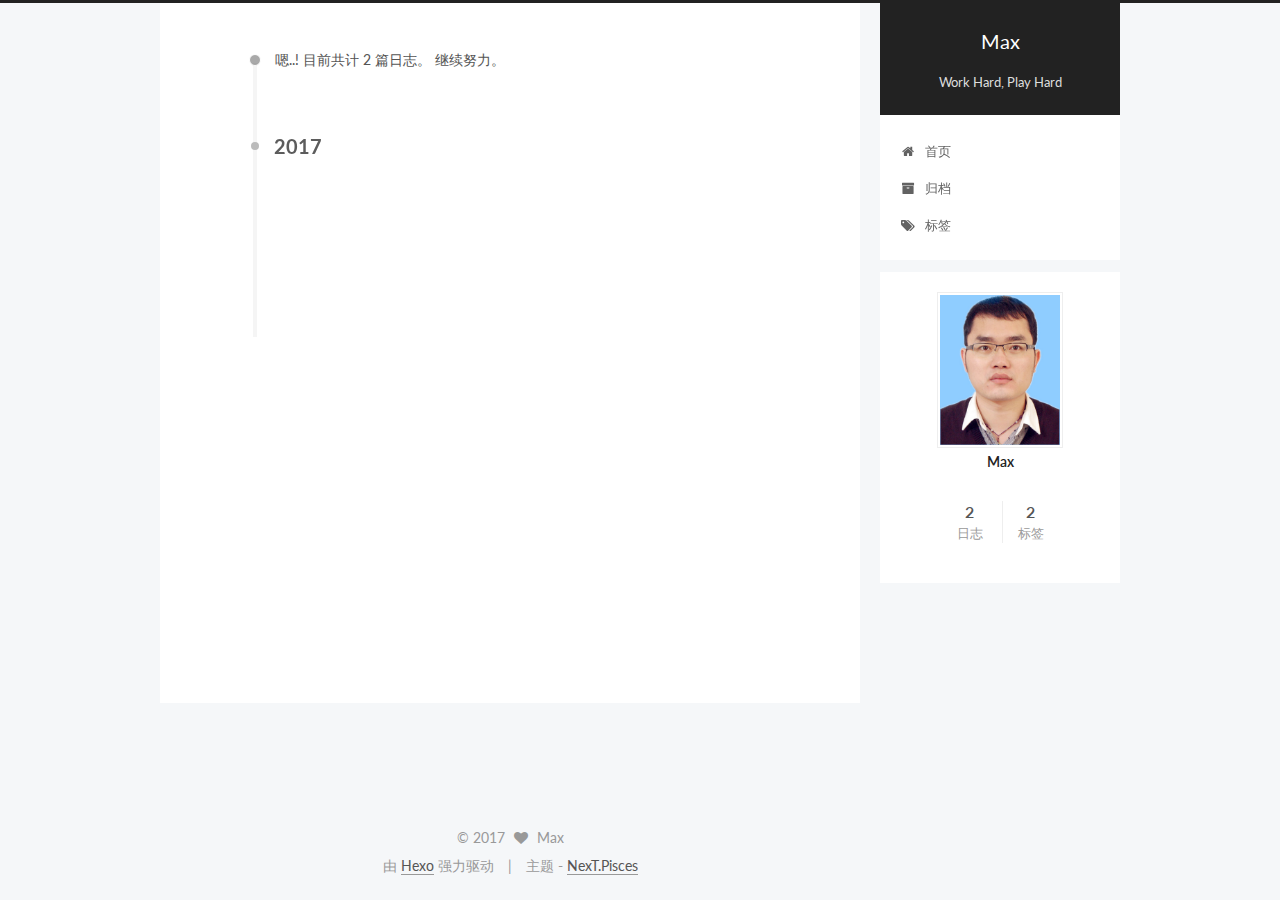
==== archives/index.html @ 5dc0e4da "“update”" ====
<!doctype html>



  


<html class="theme-next pisces use-motion" lang="zh-Hans">
<head>
  <meta charset="UTF-8"/>
<meta http-equiv="X-UA-Compatible" content="IE=edge" />
<meta name="viewport" content="width=device-width, initial-scale=1, maximum-scale=1"/>



<meta http-equiv="Cache-Control" content="no-transform" />
<meta http-equiv="Cache-Control" content="no-siteapp" />















  
  
  <link href="/lib/fancybox/source/jquery.fancybox.css?v=2.1.5" rel="stylesheet" type="text/css" />




  
  
  
  

  
    
    
  

  

  

  

  

  
    
    
    <link href="//fonts.googleapis.com/css?family=Lato:300,300italic,400,400italic,700,700italic&subset=latin,latin-ext" rel="stylesheet" type="text/css">
  






<link href="/lib/font-awesome/css/font-awesome.min.css?v=4.6.2" rel="stylesheet" type="text/css" />

<link href="/css/main.css?v=5.1.0" rel="stylesheet" type="text/css" />


  <meta name="keywords" content="Hexo, NexT" />








  <link rel="shortcut icon" type="image/x-icon" href="/favicon.ico?v=5.1.0" />






<meta property="og:type" content="website">
<meta property="og:title" content="Max">
<meta property="og:url" content="http://canawait.github.io/archives/index.html">
<meta property="og:site_name" content="Max">
<meta name="twitter:card" content="summary">
<meta name="twitter:title" content="Max">



<script type="text/javascript" id="hexo.configurations">
  var NexT = window.NexT || {};
  var CONFIG = {
    root: '/',
    scheme: 'Pisces',
    sidebar: {"position":"right","display":"post","offset":12,"offset_float":0,"b2t":false,"scrollpercent":false},
    fancybox: true,
    motion: true,
    duoshuo: {
      userId: '0',
      author: '博主'
    },
    algolia: {
      applicationID: '',
      apiKey: '',
      indexName: '',
      hits: {"per_page":10},
      labels: {"input_placeholder":"Search for Posts","hits_empty":"We didn't find any results for the search: ${query}","hits_stats":"${hits} results found in ${time} ms"}
    }
  };
</script>



  <link rel="canonical" href="http://canawait.github.io/archives/"/>





  <title> 归档 | Max </title>
</head>

<body itemscope itemtype="http://schema.org/WebPage" lang="zh-Hans">

  














  
  
    
  

  <div class="container one-collumn sidebar-position-right  page-archive  ">
    <div class="headband"></div>

    <header id="header" class="header" itemscope itemtype="http://schema.org/WPHeader">
      <div class="header-inner"><div class="site-brand-wrapper">
  <div class="site-meta ">
    

    <div class="custom-logo-site-title">
      <a href="/"  class="brand" rel="start">
        <span class="logo-line-before"><i></i></span>
        <span class="site-title">Max</span>
        <span class="logo-line-after"><i></i></span>
      </a>
    </div>
      
        <p class="site-subtitle">Work Hard, Play Hard</p>
      
  </div>

  <div class="site-nav-toggle">
    <button>
      <span class="btn-bar"></span>
      <span class="btn-bar"></span>
      <span class="btn-bar"></span>
    </button>
  </div>
</div>

<nav class="site-nav">
  

  
    <ul id="menu" class="menu">
      
        
        <li class="menu-item menu-item-home">
          <a href="/" rel="section">
            
              <i class="menu-item-icon fa fa-fw fa-home"></i> <br />
            
            首页
          </a>
        </li>
      
        
        <li class="menu-item menu-item-archives">
          <a href="/archives" rel="section">
            
              <i class="menu-item-icon fa fa-fw fa-archive"></i> <br />
            
            归档
          </a>
        </li>
      
        
        <li class="menu-item menu-item-tags">
          <a href="/tags" rel="section">
            
              <i class="menu-item-icon fa fa-fw fa-tags"></i> <br />
            
            标签
          </a>
        </li>
      

      
    </ul>
  

  
</nav>



 </div>
    </header>

    <main id="main" class="main">
      <div class="main-inner">
        <div class="content-wrap">
          <div id="content" class="content">
            

  <section id="posts" class="posts-collapse">
    <span class="archive-move-on"></span>

    <span class="archive-page-counter">
      
      
      
        
      
      嗯..! 目前共计 2 篇日志。 继续努力。
    </span>

    

      
      
      

      
        
        <div class="collection-title">
          <h2 class="archive-year motion-element" id="archive-year-2017">2017</h2>
        </div>
      
      

      

  <article class="post post-type-normal" itemscope itemtype="http://schema.org/Article">
    <header class="post-header">

      <h1 class="post-title">
        
            <a class="post-title-link" href="/2017/01/23/hello-world/" itemprop="url">
              
                <span itemprop="name">Hello World</span>
              
            </a>
        
      </h1>

      <div class="post-meta">
        <time class="post-time" itemprop="dateCreated"
              datetime="2017-01-23T04:28:54-08:00"
              content="2017-01-23" >
          01-23
        </time>
      </div>

    </header>
  </article>



    

      
      
      

      
      

      

  <article class="post post-type-normal" itemscope itemtype="http://schema.org/Article">
    <header class="post-header">

      <h1 class="post-title">
        
            <a class="post-title-link" href="/2017/01/23/network-base/" itemprop="url">
              
                <span itemprop="name">TCP编程基础</span>
              
            </a>
        
      </h1>

      <div class="post-meta">
        <time class="post-time" itemprop="dateCreated"
              datetime="2017-01-23T02:35:26-08:00"
              content="2017-01-23" >
          01-23
        </time>
      </div>

    </header>
  </article>



    

  </section>

  


          
          </div>
          


          

        </div>
        
          
  
  <div class="sidebar-toggle">
    <div class="sidebar-toggle-line-wrap">
      <span class="sidebar-toggle-line sidebar-toggle-line-first"></span>
      <span class="sidebar-toggle-line sidebar-toggle-line-middle"></span>
      <span class="sidebar-toggle-line sidebar-toggle-line-last"></span>
    </div>
  </div>

  <aside id="sidebar" class="sidebar">
    <div class="sidebar-inner">

      

      

      <section class="site-overview sidebar-panel sidebar-panel-active">
        <div class="site-author motion-element" itemprop="author" itemscope itemtype="http://schema.org/Person">
          <img class="site-author-image" itemprop="image"
               src="/uploads/me.jpg"
               alt="Max" />
          <p class="site-author-name" itemprop="name">Max</p>
           
              <p class="site-description motion-element" itemprop="description"></p>
          
        </div>
        <nav class="site-state motion-element">

          
            <div class="site-state-item site-state-posts">
              <a href="/archives">
                <span class="site-state-item-count">2</span>
                <span class="site-state-item-name">日志</span>
              </a>
            </div>
          

          

          
            
            
            <div class="site-state-item site-state-tags">
              
                <span class="site-state-item-count">2</span>
                <span class="site-state-item-name">标签</span>
              
            </div>
          

        </nav>

        

        <div class="links-of-author motion-element">
          
        </div>

        
        

        
        

        


      </section>

      

      

    </div>
  </aside>


        
      </div>
    </main>

    <footer id="footer" class="footer">
      <div class="footer-inner">
        <div class="copyright" >
  
  &copy; 
  <span itemprop="copyrightYear">2017</span>
  <span class="with-love">
    <i class="fa fa-heart"></i>
  </span>
  <span class="author" itemprop="copyrightHolder">Max</span>
</div>


<div class="powered-by">
  由 <a class="theme-link" href="https://hexo.io">Hexo</a> 强力驱动
</div>

<div class="theme-info">
  主题 -
  <a class="theme-link" href="https://github.com/iissnan/hexo-theme-next">
    NexT.Pisces
  </a>
</div>


        

        
      </div>
    </footer>

    
      <div class="back-to-top">
        <i class="fa fa-arrow-up"></i>
        
      </div>
    
    
  </div>

  

<script type="text/javascript">
  if (Object.prototype.toString.call(window.Promise) !== '[object Function]') {
    window.Promise = null;
  }
</script>









  




  
  <script type="text/javascript" src="/lib/jquery/index.js?v=2.1.3"></script>

  
  <script type="text/javascript" src="/lib/fastclick/lib/fastclick.min.js?v=1.0.6"></script>

  
  <script type="text/javascript" src="/lib/jquery_lazyload/jquery.lazyload.js?v=1.9.7"></script>

  
  <script type="text/javascript" src="/lib/velocity/velocity.min.js?v=1.2.1"></script>

  
  <script type="text/javascript" src="/lib/velocity/velocity.ui.min.js?v=1.2.1"></script>

  
  <script type="text/javascript" src="/lib/fancybox/source/jquery.fancybox.pack.js?v=2.1.5"></script>


  


  <script type="text/javascript" src="/js/src/utils.js?v=5.1.0"></script>

  <script type="text/javascript" src="/js/src/motion.js?v=5.1.0"></script>



  
  


  <script type="text/javascript" src="/js/src/affix.js?v=5.1.0"></script>

  <script type="text/javascript" src="/js/src/schemes/pisces.js?v=5.1.0"></script>



  
  
    <script type="text/javascript" id="motion.page.archive">
      $('.archive-year').velocity('transition.slideLeftIn');
    </script>
  


  


  <script type="text/javascript" src="/js/src/bootstrap.js?v=5.1.0"></script>



  



  




	





  





  





  



  
  

  

  

  

  


  

</body>
</html>
---- css/main.css ----
/* normalize.css v3.0.2 | MIT License | git.io/normalize */
html {
  font-family: sans-serif; /* 1 */
  -ms-text-size-adjust: 100%; /* 2 */
  -webkit-text-size-adjust: 100%; /* 2 */
}
body {
  margin: 0;
}
article,
aside,
details,
figcaption,
figure,
footer,
header,
hgroup,
main,
menu,
nav,
section,
summary {
  display: block;
}
audio,
canvas,
progress,
video {
  display: inline-block; /* 1 */
  vertical-align: baseline; /* 2 */
}
audio:not([controls]) {
  display: none;
  height: 0;
}
[hidden],
template {
  display: none;
}
a {
  background-color: transparent;
}
a:active,
a:hover {
  outline: 0;
}
abbr[title] {
  border-bottom: 1px dotted;
}
b,
strong {
  font-weight: bold;
}
dfn {
  font-style: italic;
}
h1 {
  font-size: 2em;
  margin: 0.67em 0;
}
mark {
  background: #ff0;
  color: #000;
}
small {
  font-size: 80%;
}
sub,
sup {
  font-size: 75%;
  line-height: 0;
  position: relative;
  vertical-align: baseline;
}
sup {
  top: -0.5em;
}
sub {
  bottom: -0.25em;
}
img {
  border: 0;
}
svg:not(:root) {
  overflow: hidden;
}
figure {
  margin: 1em 40px;
}
hr {
  -moz-box-sizing: content-box;
  box-sizing: content-box;
  height: 0;
}
pre {
  overflow: auto;
}
code,
kbd,
pre,
samp {
  font-family: monospace, monospace;
  font-size: 1em;
}
button,
input,
optgroup,
select,
textarea {
  color: inherit; /* 1 */
  font: inherit; /* 2 */
  margin: 0; /* 3 */
}
button {
  overflow: visible;
}
button,
select {
  text-transform: none;
}
button,
html input[type="button"],
input[type="reset"],
input[type="submit"] {
  -webkit-appearance: button; /* 2 */
  cursor: pointer; /* 3 */
}
button[disabled],
html input[disabled] {
  cursor: default;
}
button::-moz-focus-inner,
input::-moz-focus-inner {
  border: 0;
  padding: 0;
}
input {
  line-height: normal;
}
input[type="checkbox"],
input[type="radio"] {
  box-sizing: border-box; /* 1 */
  padding: 0; /* 2 */
}
input[type="number"]::-webkit-inner-spin-button,
input[type="number"]::-webkit-outer-spin-button {
  height: auto;
}
input[type="search"] {
  -webkit-appearance: textfield; /* 1 */
  -moz-box-sizing: content-box;
  -webkit-box-sizing: content-box; /* 2 */
  box-sizing: content-box;
}
input[type="search"]::-webkit-search-cancel-button,
input[type="search"]::-webkit-search-decoration {
  -webkit-appearance: none;
}
fieldset {
  border: 1px solid #c0c0c0;
  margin: 0 2px;
  padding: 0.35em 0.625em 0.75em;
}
legend {
  border: 0; /* 1 */
  padding: 0; /* 2 */
}
textarea {
  overflow: auto;
}
optgroup {
  font-weight: bold;
}
table {
  border-collapse: collapse;
  border-spacing: 0;
}
td,
th {
  padding: 0;
}
::selection {
  background: #262a30;
  color: #fff;
}
body {
  position: relative;
  font-family: 'Lato', "PingFang SC", "Microsoft YaHei", sans-serif;
  font-size: 14px;
  line-height: 2;
  color: #555;
  background: #f5f7f9;
}
@media (max-width: 767px) {
  body {
    padding-right: 0 !important;
  }
}
@media (min-width: 768px) and (max-width: 991px) {
  body {
    padding-right: 0 !important;
  }
}
@media (min-width: 1600px) {
  body {
    font-size: 16px;
  }
}
h1,
h2,
h3,
h4,
h5,
h6 {
  margin: 0;
  padding: 0;
  font-weight: bold;
  line-height: 1.5;
  font-family: 'Lato', "PingFang SC", "Microsoft YaHei", sans-serif;
}
h2,
h3,
h4,
h5,
h6 {
  margin: 20px 0 15px;
}
h1 {
  font-size: 22px;
}
@media (max-width: 767px) {
  h1 {
    font-size: 18px;
  }
}
h2 {
  font-size: 20px;
}
@media (max-width: 767px) {
  h2 {
    font-size: 16px;
  }
}
h3 {
  font-size: 18px;
}
@media (max-width: 767px) {
  h3 {
    font-size: 14px;
  }
}
h4 {
  font-size: 16px;
}
@media (max-width: 767px) {
  h4 {
    font-size: 12px;
  }
}
h5 {
  font-size: 14px;
}
@media (max-width: 767px) {
  h5 {
    font-size: 10px;
  }
}
h6 {
  font-size: 12px;
}
@media (max-width: 767px) {
  h6 {
    font-size: 8px;
  }
}
p {
  margin: 0 0 25px 0;
}
a {
  color: #555;
  text-decoration: none;
  border-bottom: 1px solid #999;
  word-wrap: break-word;
}
a:hover {
  color: #222;
  border-bottom-color: #222;
}
blockquote {
  margin: 0;
  padding: 0;
}
img {
  display: block;
  margin: auto;
  max-width: 100%;
  height: auto;
}
hr {
  margin: 40px 0;
  height: 3px;
  border: none;
  background-color: #ddd;
  background-image: repeating-linear-gradient(-45deg, #fff, #fff 4px, transparent 4px, transparent 8px);
}
blockquote {
  padding: 0 15px;
  color: #666;
  border-left: 4px solid #ddd;
}
blockquote cite::before {
  content: "-";
  padding: 0 5px;
}
dt {
  font-weight: 700;
}
dd {
  margin: 0;
  padding: 0;
}
.text-left {
  text-align: left;
}
.text-center {
  text-align: center;
}
.text-right {
  text-align: right;
}
.text-justify {
  text-align: justify;
}
.text-nowrap {
  white-space: nowrap;
}
.text-lowercase {
  text-transform: lowercase;
}
.text-uppercase {
  text-transform: uppercase;
}
.text-capitalize {
  text-transform: capitalize;
}
.center-block {
  display: block;
  margin-left: auto;
  margin-right: auto;
}
.clearfix:before,
.clearfix:after {
  content: " ";
  display: table;
}
.clearfix:after {
  clear: both;
}
.pullquote {
  width: 45%;
}
.pullquote.left {
  float: left;
  margin-left: 5px;
  margin-right: 10px;
}
.pullquote.right {
  float: right;
  margin-left: 10px;
  margin-right: 5px;
}
.affix.affix.affix {
  position: fixed;
}
.translation {
  margin-top: -20px;
  font-size: 14px;
  color: #999;
}
.scrollbar-measure {
  width: 100px;
  height: 100px;
  overflow: scroll;
  position: absolute;
  top: -9999px;
}
.use-motion .motion-element {
  opacity: 0;
}
table {
  margin: 20px 0;
  width: 100%;
  border-collapse: collapse;
  border-spacing: 0;
  border: 1px solid #ddd;
  font-size: 14px;
  table-layout: fixed;
  word-wrap: break-all;
}
table>tbody>tr:nth-of-type(odd) {
  background-color: #f9f9f9;
}
table>tbody>tr:hover {
  background-color: #f5f5f5;
}
caption,
th,
td {
  padding: 8px;
  text-align: left;
  vertical-align: middle;
  font-weight: normal;
}
th,
td {
  border-bottom: 3px solid #ddd;
  border-right: 1px solid #eee;
}
th {
  padding-bottom: 10px;
  font-weight: 700;
}
td {
  border-bottom-width: 1px;
}
html,
body {
  height: 100%;
}
.container {
  position: relative;
  min-height: 100%;
}
.header-inner {
  margin: 0 auto;
  padding: 100px 0 70px;
  width: 700px;
}
@media (min-width: 1600px) {
  .container .header-inner {
    width: 900px;
  }
}
.main {
  padding-bottom: 150px;
}
.main-inner {
  margin: 0 auto;
  width: 700px;
}
@media (min-width: 1600px) {
  .container .main-inner {
    width: 900px;
  }
}
.footer {
  position: absolute;
  left: 0;
  bottom: 0;
  width: 100%;
  min-height: 50px;
}
.footer-inner {
  box-sizing: border-box;
  margin: 20px auto;
  width: 700px;
}
@media (min-width: 1600px) {
  .container .footer-inner {
    width: 900px;
  }
}
pre,
.highlight {
  overflow: auto;
  margin: 20px 0;
  padding: 0;
  font-size: 13px;
  color: #4d4d4c;
  background: #f7f7f7;
  line-height: 1.6;
}
pre,
code {
  font-family: consolas, Menlo, "PingFang SC", "Microsoft YaHei", monospace;
}
code {
  padding: 2px 4px;
  word-wrap: break-word;
  color: #555;
  background: #eee;
  border-radius: 3px;
  font-size: 13px;
}
pre code {
  padding: 0;
  color: #4d4d4c;
  background: none;
  text-shadow: none;
}
.highlight {
  border-radius: 1px;
}
.highlight pre {
  border: none;
  margin: 0;
  padding: 10px 0;
}
.highlight table {
  margin: 0;
  width: auto;
  border: none;
}
.highlight td {
  border: none;
  padding: 0;
}
.highlight figcaption {
  font-size: 1em;
  color: #4d4d4c;
  line-height: 1em;
  margin-bottom: 1em;
}
.highlight figcaption:before,
.highlight figcaption:after {
  content: " ";
  display: table;
}
.highlight figcaption:after {
  clear: both;
}
.highlight figcaption a {
  float: right;
  color: #4d4d4c;
}
.highlight figcaption a:hover {
  border-bottom-color: #4d4d4c;
}
.highlight .gutter pre {
  padding-left: 10px;
  padding-right: 10px;
  color: #869194;
  text-align: right;
  background-color: #eff2f3;
}
.highlight .code pre {
  padding-left: 10px;
  padding-right: 10px;
  background-color: #f7f7f7;
}
.highlight .line {
  height: 20px;
}
.gutter {
  -webkit-user-select: none;
  -moz-user-select: none;
  -ms-user-select: none;
  user-select: none;
}
.gist table {
  width: auto;
}
.gist table td {
  border: none;
}
pre .deletion {
  background: #fdd;
}
pre .addition {
  background: #dfd;
}
pre .meta {
  color: #8959a8;
}
pre .comment {
  color: #8e908c;
}
pre .variable,
pre .attribute,
pre .tag,
pre .regexp,
pre .ruby .constant,
pre .xml .tag .title,
pre .xml .pi,
pre .xml .doctype,
pre .html .doctype,
pre .css .id,
pre .css .class,
pre .css .pseudo {
  color: #c82829;
}
pre .number,
pre .preprocessor,
pre .built_in,
pre .literal,
pre .params,
pre .constant,
pre .command {
  color: #f5871f;
}
pre .ruby .class .title,
pre .css .rules .attribute,
pre .string,
pre .value,
pre .inheritance,
pre .header,
pre .ruby .symbol,
pre .xml .cdata,
pre .special,
pre .number,
pre .formula {
  color: #718c00;
}
pre .title,
pre .css .hexcolor {
  color: #3e999f;
}
pre .function,
pre .python .decorator,
pre .python .title,
pre .ruby .function .title,
pre .ruby .title .keyword,
pre .perl .sub,
pre .javascript .title,
pre .coffeescript .title {
  color: #4271ae;
}
pre .keyword,
pre .javascript .function {
  color: #8959a8;
}
.full-image.full-image.full-image {
  border: none;
  max-width: 100%;
  width: auto;
  margin: 20px auto;
}
@media (min-width: 992px) {
  .full-image.full-image.full-image {
    max-width: none;
    width: 118%;
    margin: 0 -9%;
  }
}
.blockquote-center,
.page-home .post-type-quote blockquote,
.page-post-detail .post-type-quote blockquote {
  position: relative;
  margin: 40px 0;
  padding: 0;
  border-left: none;
  text-align: center;
}
.blockquote-center::before,
.page-home .post-type-quote blockquote::before,
.page-post-detail .post-type-quote blockquote::before,
.blockquote-center::after,
.page-home .post-type-quote blockquote::after,
.page-post-detail .post-type-quote blockquote::after {
  position: absolute;
  content: ' ';
  display: block;
  width: 100%;
  height: 24px;
  opacity: 0.2;
  background-repeat: no-repeat;
  background-position: 0 -6px;
  background-size: 22px 22px;
}
.blockquote-center::before,
.page-home .post-type-quote blockquote::before,
.page-post-detail .post-type-quote blockquote::before {
  top: -20px;
  background-image: url("../images/quote-l.svg");
  border-top: 1px solid #ccc;
}
.blockquote-center::after,
.page-home .post-type-quote blockquote::after,
.page-post-detail .post-type-quote blockquote::after {
  bottom: -20px;
  background-image: url("../images/quote-r.svg");
  border-bottom: 1px solid #ccc;
  background-position: 100% 8px;
}
.blockquote-center p,
.page-home .post-type-quote blockquote p,
.page-post-detail .post-type-quote blockquote p,
.blockquote-center div,
.page-home .post-type-quote blockquote div,
.page-post-detail .post-type-quote blockquote div {
  text-align: center;
}
.post .post-body .group-picture img {
  box-sizing: border-box;
  padding: 0 3px;
  border: none;
}
.post .group-picture-row {
  overflow: hidden;
  margin-top: 6px;
}
.post .group-picture-row:first-child {
  margin-top: 0;
}
.post .group-picture-column {
  float: left;
}
.page-post-detail .post-body .group-picture-column {
  float: none;
  margin-top: 10px;
  width: auto !important;
}
.page-post-detail .post-body .group-picture-column img {
  margin: 0 auto;
}
.page-archive .group-picture-container {
  overflow: hidden;
}
.page-archive .group-picture-row {
  float: left;
}
.page-archive .group-picture-row:first-child {
  margin-top: 6px;
}
.page-archive .group-picture-column {
  max-width: 150px;
  max-height: 150px;
}
.note {
  padding: 20px;
  margin: 20px 0;
  border: 1px solid #eee;
  border-left-width: 5px;
  border-radius: 3px;
}
.note h2,
.note h3,
.note h4,
.note h5,
.note h6 {
  margin-top: 0;
  margin-bottom: 5px;
}
.note p:last-child {
  margin-bottom: 0;
}
.note code {
  border-radius: 3px;
}
.note+.note {
  margin-top: -5px;
}
.default {
  border-left-color: #777;
}
.default h2,
.default h3,
.default h4,
.default h5,
.default h6 {
  color: #777;
}
.primary {
  border-left-color: #428bca;
}
.primary h2,
.primary h3,
.primary h4,
.primary h5,
.primary h6 {
  color: #428bca;
}
.success {
  border-left-color: #5cb85c;
}
.success h2,
.success h3,
.success h4,
.success h5,
.success h6 {
  color: #5cb85c;
}
.danger {
  border-left-color: #d9534f;
}
.danger h2,
.danger h3,
.danger h4,
.danger h5,
.danger h6 {
  color: #d9534f;
}
.warning {
  border-left-color: #f0ad4e;
}
.warning h2,
.warning h3,
.warning h4,
.warning h5,
.warning h6 {
  color: #f0ad4e;
}
.info {
  border-left-color: #5bc0de;
}
.info h2,
.info h3,
.info h4,
.info h5,
.info h6 {
  color: #5bc0de;
}
.btn {
  display: inline-block;
  padding: 0 20px;
  font-size: 14px;
  color: #fff;
  background: #222;
  border: 2px solid #555;
  text-decoration: none;
  border-radius: 0;
  transition-property: background-color;
  transition-duration: 0.2s;
  transition-timing-function: ease-in-out;
  transition-delay: 0s;
}
.btn:hover,
.post-button .btn:hover {
  border-color: #222;
  color: #fff;
  background: #222;
}
.btn-bar {
  display: block;
  width: 22px;
  height: 2px;
  background: #555;
  border-radius: 1px;
}
.btn-bar+.btn-bar {
  margin-top: 4px;
}
.pagination {
  margin: 120px 0 40px;
  text-align: center;
  border-top: 1px solid #eee;
}
.page-number-basic,
.pagination .prev,
.pagination .next,
.pagination .page-number,
.pagination .space {
  display: inline-block;
  position: relative;
  top: -1px;
  margin: 0 10px;
  padding: 0 10px;
  line-height: 30px;
}
@media (max-width: 767px) {
  .page-number-basic,
  .pagination .prev,
  .pagination .next,
  .pagination .page-number,
  .pagination .space {
    margin: 0 5px;
  }
}
.pagination .prev,
.pagination .next,
.pagination .page-number {
  border-bottom: 0;
  border-top: 1px solid #eee;
  transition-property: border-color;
  transition-duration: 0.2s;
  transition-timing-function: ease-in-out;
  transition-delay: 0s;
}
.pagination .prev:hover,
.pagination .next:hover,
.pagination .page-number:hover {
  border-top-color: #222;
}
.pagination .space {
  padding: 0;
  margin: 0;
}
.pagination .prev {
  margin-left: 0;
}
.pagination .next {
  margin-right: 0;
}
.pagination .page-number.current {
  color: #fff;
  background: #ccc;
  border-top-color: #ccc;
}
@media (max-width: 767px) {
  .pagination {
    border-top: none;
  }
  .pagination .prev,
  .pagination .next,
  .pagination .page-number {
    margin-bottom: 10px;
    border-top: 0;
    border-bottom: 1px solid #eee;
  }
  .pagination .prev:hover,
  .pagination .next:hover,
  .pagination .page-number:hover {
    border-bottom-color: #222;
  }
}
.comments {
  margin: 60px 20px 0;
}
.tag-cloud {
  text-align: center;
}
.tag-cloud a {
  display: inline-block;
  margin: 10px;
}
.back-to-top {
  box-sizing: border-box;
  position: fixed;
  bottom: -100px;
  right: 30px;
  z-index: 1050;
  padding: 0 6px;
  width: 24px;
  background: #222;
  font-size: 12px;
  opacity: 0.6;
  color: #fff;
  cursor: pointer;
  text-align: center;
  -webkit-transform: translateZ(0);
  transition-property: bottom;
  transition-duration: 0.2s;
  transition-timing-function: ease-in-out;
  transition-delay: 0s;
}
@media (max-width: 767px) {
  .back-to-top {
    display: none;
  }
}
@media (min-width: 768px) and (max-width: 991px) {
  .back-to-top {
    display: none;
  }
}
.back-to-top.back-to-top-on {
  bottom: 30px;
}
.header {
  background: #fff;
}
.header-inner {
  position: relative;
}
.headband {
  height: 3px;
  background: #222;
}
.site-meta {
  margin: 0;
  text-align: center;
}
@media (max-width: 767px) {
  .site-meta {
    text-align: center;
  }
}
.brand {
  position: relative;
  display: inline-block;
  padding: 0 40px;
  color: #fff;
  background: #222;
  border-bottom: none;
}
.brand:hover {
  color: #fff;
}
.logo {
  display: inline-block;
  margin-right: 5px;
  line-height: 36px;
  vertical-align: top;
}
.site-title {
  display: inline-block;
  vertical-align: top;
  line-height: 36px;
  font-size: 20px;
  font-weight: normal;
  font-family: 'Lato', "PingFang SC", "Microsoft YaHei", sans-serif;
}
.site-subtitle {
  margin-top: 10px;
  font-size: 13px;
  color: #ddd;
}
.use-motion .brand {
  opacity: 0;
}
.use-motion .logo,
.use-motion .site-title,
.use-motion .site-subtitle {
  opacity: 0;
  position: relative;
  top: -10px;
}
.site-nav-toggle {
  display: none;
  position: absolute;
  top: 10px;
  left: 10px;
}
@media (max-width: 767px) {
  .site-nav-toggle {
    display: block;
  }
}
.site-nav-toggle button {
  margin-top: 2px;
  padding: 9px 10px;
  background: transparent;
  border: none;
}
@media (max-width: 767px) {
  .site-nav {
    display: none;
    margin: 0 -10px;
    padding: 0 10px;
    clear: both;
    border-top: 1px solid #ddd;
  }
}
@media (min-width: 768px) and (max-width: 991px) {
  .site-nav {
    display: block !important;
  }
}
@media (min-width: 992px) {
  .site-nav {
    display: block !important;
  }
}
.menu {
  margin-top: 20px;
  padding-left: 0;
  text-align: center;
}
.menu .menu-item {
  display: inline-block;
  margin: 0 10px;
  list-style: none;
}
@media screen and (max-width: 767px) {
  .menu .menu-item {
    margin-top: 10px;
  }
}
.menu .menu-item a {
  display: block;
  font-size: 13px;
  line-height: inherit;
  border-bottom: 1px solid transparent;
  transition-property: border-color;
  transition-duration: 0.2s;
  transition-timing-function: ease-in-out;
  transition-delay: 0s;
}
.menu .menu-item a:hover,
.menu-item-active a {
  border-bottom-color: #222;
}
.menu .menu-item .fa {
  margin-right: 5px;
}
.use-motion .menu-item {
  opacity: 0;
}
.post-body {
  font-family: 'Lato', "PingFang SC", "Microsoft YaHei", sans-serif;
}
@media (max-width: 767px) {
  .post-body {
    word-break: break-word;
  }
}
.post-body .fancybox img {
  display: block !important;
  margin: 0 auto;
  cursor: pointer;
  cursor: zoom-in;
  cursor: -webkit-zoom-in;
}
.post-body .image-caption,
.post-body .figure .caption {
  margin: 10px auto 15px;
  text-align: center;
  font-size: 14px;
  color: #999;
  font-weight: bold;
  line-height: 1;
}
.post-sticky-flag {
  display: inline-block;
  font-size: 16px;
  -ms-transform: rotate(30deg);
  -webkit-transform: rotate(30deg);
  -moz-transform: rotate(30deg);
  -ms-transform: rotate(30deg);
  -o-transform: rotate(30deg);
  transform: rotate(30deg);
}
.posts-expand {
  padding-top: 40px;
}
@media (max-width: 767px) {
  .posts-expand {
    margin: 0 20px;
  }
  .post-body pre,
  .post-body .highlight {
    padding: 10px;
  }
  .post-body pre .gutter pre,
  .post-body .highlight .gutter pre {
    padding-right: 10px;
  }
}
@media (min-width: 992px) {
  .posts-expand .post-body {
    text-align: justify;
  }
}
.posts-expand .post-body h2,
.posts-expand .post-body h3,
.posts-expand .post-body h4,
.posts-expand .post-body h5,
.posts-expand .post-body h6 {
  padding-top: 10px;
}
.posts-expand .post-body h2 .header-anchor,
.posts-expand .post-body h3 .header-anchor,
.posts-expand .post-body h4 .header-anchor,
.posts-expand .post-body h5 .header-anchor,
.posts-expand .post-body h6 .header-anchor {
  float: right;
  margin-left: 10px;
  color: #ccc;
  border-bottom-style: none;
  visibility: hidden;
}
.posts-expand .post-body h2 .header-anchor:hover,
.posts-expand .post-body h3 .header-anchor:hover,
.posts-expand .post-body h4 .header-anchor:hover,
.posts-expand .post-body h5 .header-anchor:hover,
.posts-expand .post-body h6 .header-anchor:hover {
  color: inherit;
}
.posts-expand .post-body h2:hover .header-anchor,
.posts-expand .post-body h3:hover .header-anchor,
.posts-expand .post-body h4:hover .header-anchor,
.posts-expand .post-body h5:hover .header-anchor,
.posts-expand .post-body h6:hover .header-anchor {
  visibility: visible;
}
.posts-expand .post-body ul li {
  list-style: circle;
}
.posts-expand .post-body img {
  box-sizing: border-box;
  margin: auto;
  padding: 3px;
  border: 1px solid #ddd;
}
.posts-expand .fancybox img {
  margin: 0 auto;
}
@media (max-width: 767px) {
  .posts-collapse {
    margin: 0 20px;
  }
  .posts-collapse .post-title,
  .posts-collapse .post-meta {
    display: block;
    width: auto;
    text-align: left;
  }
}
.posts-collapse {
  position: relative;
  z-index: 1010;
  margin-left: 55px;
}
.posts-collapse::after {
  content: " ";
  position: absolute;
  top: 20px;
  left: 0;
  margin-left: -2px;
  width: 4px;
  height: 100%;
  background: #f5f5f5;
  z-index: -1;
}
@media (max-width: 767px) {
  .posts-collapse {
    margin: 0 20px;
  }
}
.posts-collapse .collection-title {
  position: relative;
  margin: 60px 0;
}
.posts-collapse .collection-title h2 {
  margin-left: 20px;
}
.posts-collapse .collection-title small {
  color: #bbb;
}
.posts-collapse .collection-title::before {
  content: " ";
  position: absolute;
  left: 0;
  top: 50%;
  margin-left: -4px;
  margin-top: -4px;
  width: 8px;
  height: 8px;
  background: #bbb;
  border-radius: 50%;
}
.posts-collapse .post {
  margin: 30px 0;
}
.posts-collapse .post-header {
  position: relative;
  transition-duration: 0.2s;
  transition-timing-function: ease-in-out;
  transition-delay: 0s;
  transition-property: border;
  border-bottom: 1px dashed #ccc;
}
.posts-collapse .post-header::before {
  content: " ";
  position: absolute;
  left: 0;
  top: 12px;
  width: 6px;
  height: 6px;
  margin-left: -4px;
  background: #bbb;
  border-radius: 50%;
  border: 1px solid #fff;
  transition-duration: 0.2s;
  transition-timing-function: ease-in-out;
  transition-delay: 0s;
  transition-property: background;
}
.posts-collapse .post-header:hover {
  border-bottom-color: #666;
}
.posts-collapse .post-header:hover::before {
  background: #222;
}
.posts-collapse .post-meta {
  position: absolute;
  font-size: 12px;
  left: 20px;
  top: 5px;
}
.posts-collapse .post-comments-count {
  display: none;
}
.posts-collapse .post-title {
  margin-left: 60px;
  font-size: 16px;
  font-weight: normal;
  line-height: inherit;
}
.posts-collapse .post-title::after {
  margin-left: 3px;
  opacity: 0.6;
}
.posts-collapse .post-title a {
  color: #666;
  border-bottom: none;
}
.page-home .post-type-quote .post-header,
.page-post-detail .post-type-quote .post-header,
.page-home .post-type-quote .post-tags,
.page-post-detail .post-type-quote .post-tags {
  display: none;
}
.posts-expand .post-title {
  font-size: 26px;
  text-align: center;
  word-break: break-word;
  font-weight: 400;
}
@media (max-width: 767px) {
  .posts-expand .post-title {
    font-size: 22px;
  }
}
.posts-expand .post-title-link {
  display: inline-block;
  position: relative;
  color: #555;
  border-bottom: none;
  line-height: 1.2;
  vertical-align: top;
}
.posts-expand .post-title-link::before {
  content: "";
  position: absolute;
  width: 100%;
  height: 2px;
  bottom: 0;
  left: 0;
  background-color: #000;
  visibility: hidden;
  -webkit-transform: scaleX(0);
  -moz-transform: scaleX(0);
  -ms-transform: scaleX(0);
  -o-transform: scaleX(0);
  transform: scaleX(0);
  transition-duration: 0.2s;
  transition-timing-function: ease-in-out;
  transition-delay: 0s;
}
.posts-expand .post-title-link:hover::before {
  visibility: visible;
  -webkit-transform: scaleX(1);
  -moz-transform: scaleX(1);
  -ms-transform: scaleX(1);
  -o-transform: scaleX(1);
  transform: scaleX(1);
}
.posts-expand .post-title-link .fa {
  font-size: 16px;
}
.posts-expand .post-meta {
  margin: 3px 0 60px 0;
  color: #999;
  font-family: 'Lato', "PingFang SC", "Microsoft YaHei", sans-serif;
  font-size: 12px;
  text-align: center;
}
.posts-expand .post-meta .post-category-list {
  display: inline-block;
  margin: 0;
  padding: 3px;
}
.posts-expand .post-meta .post-category-list-link {
  color: #999;
}
.posts-expand .post-meta .post-description {
  font-size: 14px;
  margin-top: 2px;
}
.post-meta-divider {
  margin: 0 0.5em;
}
.post-meta-item-icon {
  margin-right: 3px;
}
@media (min-width: 768px) and (max-width: 991px) {
  .post-meta-item-icon {
    display: inline-block;
  }
}
@media (max-width: 767px) {
  .post-meta-item-icon {
    display: inline-block;
  }
}
@media (min-width: 768px) and (max-width: 991px) {
  .post-meta-item-text {
    display: none;
  }
}
@media (max-width: 767px) {
  .post-meta-item-text {
    display: none;
  }
}
@media (max-width: 767px) {
  .posts-expand .post-comments-count {
    display: none;
  }
}
.social-like {
  font-size: 14px;
  height: 20px;
  text-align: center;
  border-top: 1px solid #eee;
  padding-top: 9px;
  margin-top: 45px;
  display: flex;
  justify-content: center;
}
.vk_like {
  width: 85px;
  height: 21px;
  padding-top: 7px;
  align-self: center;
}
.fb_like {
  height: 30px;
  align-self: center;
}
.post-button {
  margin-top: 50px;
}
.post-button .btn {
  color: #555;
  font-size: 14px;
  background: #fff;
  border-radius: 2px;
  line-height: 2;
  margin: 0 4px 8px 4px;
}
.post-button .fa-fw {
  width: 1.285714285714286em;
  text-align: left;
}
.posts-expand .post-tags {
  margin-top: 40px;
  text-align: center;
}
.posts-expand .post-tags a {
  display: inline-block;
  margin-right: 10px;
  font-size: 13px;
}
.post-nav {
  display: table;
  margin-top: 15px;
  width: 100%;
  border-top: 1px solid #eee;
}
.post-nav-divider {
  display: table-cell;
  width: 10%;
}
.post-nav-item {
  display: table-cell;
  padding: 10px 0 0 0;
  width: 45%;
  vertical-align: top;
}
.post-nav-item a {
  position: relative;
  display: block;
  line-height: 25px;
  font-size: 14px;
  color: #555;
  border-bottom: none;
}
.post-nav-item a:hover {
  color: #222;
  border-bottom: none;
}
.post-nav-item a:active {
  top: 2px;
}
.post-nav-item .fa {
  position: absolute;
  top: 8px;
  left: 0;
  font-size: 12px;
}
.post-nav-next a {
  padding-left: 15px;
}
.post-nav-prev {
  text-align: right;
}
.post-nav-prev a {
  padding-right: 15px;
}
.post-nav-prev .fa {
  right: 0;
  left: auto;
}
.posts-expand .post-eof {
  display: block;
  margin: 80px auto 60px;
  width: 8%;
  height: 1px;
  background: #ccc;
  text-align: center;
}
.post:last-child .post-eof.post-eof.post-eof {
  display: none;
}
.post-gallery {
  display: table;
  table-layout: fixed;
  width: 100%;
  border-collapse: separate;
}
.post-gallery-row {
  display: table-row;
}
.post-gallery .post-gallery-img {
  display: table-cell;
  text-align: center;
  vertical-align: middle;
  border: none;
}
.post-gallery .post-gallery-img img {
  max-width: 100%;
  max-height: 100%;
  border: none;
}
.fancybox-close,
.fancybox-close:hover {
  border: none;
}
.sidebar {
  position: fixed;
  right: 0;
  top: 0;
  bottom: 0;
  width: 0;
  z-index: 1040;
  box-shadow: inset 0 2px 6px #000;
  background: #222;
  -webkit-transform: translateZ(0);
}
.sidebar a {
  color: #999;
  border-bottom-color: #555;
}
.sidebar a:hover {
  color: #eee;
}
@media (min-width: 768px) and (max-width: 991px) {
  .sidebar {
    display: none !important;
  }
}
@media (max-width: 767px) {
  .sidebar {
    display: none !important;
  }
}
.sidebar-inner {
  position: relative;
  padding: 20px 10px;
  color: #999;
  text-align: center;
}
.sidebar-toggle {
  position: fixed;
  right: 30px;
  bottom: 45px;
  width: 14px;
  height: 14px;
  padding: 5px;
  background: #222;
  line-height: 0;
  z-index: 1050;
  cursor: pointer;
  -webkit-transform: translateZ(0);
}
@media (min-width: 768px) and (max-width: 991px) {
  .sidebar-toggle {
    display: none;
  }
}
@media (max-width: 767px) {
  .sidebar-toggle {
    display: none;
  }
}
.sidebar-toggle-line {
  position: relative;
  display: inline-block;
  vertical-align: top;
  height: 2px;
  width: 100%;
  background: #fff;
  margin-top: 3px;
}
.sidebar-toggle-line:first-child {
  margin-top: 0;
}
.site-author-image {
  display: block;
  margin: 0 auto;
  padding: 2px;
  max-width: 120px;
  height: auto;
  border: 1px solid #eee;
}
.site-author-name {
  margin: 0;
  text-align: center;
  color: #222;
  font-weight: 600;
}
.site-description {
  margin-top: 0;
  text-align: center;
  font-size: 13px;
  color: #999;
}
.site-state {
  overflow: hidden;
  line-height: 1.4;
  white-space: nowrap;
  text-align: center;
}
.site-state-item {
  display: inline-block;
  padding: 0 15px;
  border-left: 1px solid #eee;
}
.site-state-item:first-child {
  border-left: none;
}
.site-state-item a {
  border-bottom: none;
}
.site-state-item-count {
  display: block;
  text-align: center;
  color: inherit;
  font-weight: 600;
  font-size: 16px;
}
.site-state-item-name {
  font-size: 13px;
  color: #999;
}
.feed-link {
  margin-top: 20px;
}
.feed-link a {
  display: inline-block;
  padding: 0 15px;
  color: #fc6423;
  border: 1px solid #fc6423;
  border-radius: 4px;
}
.feed-link a i {
  color: #fc6423;
  font-size: 14px;
}
.feed-link a:hover {
  color: #fff;
  background: #fc6423;
}
.feed-link a:hover i {
  color: #fff;
}
.links-of-author {
  margin-top: 20px;
}
.links-of-author a {
  display: inline-block;
  vertical-align: middle;
  margin-right: 10px;
  margin-bottom: 10px;
  border-bottom-color: #555;
  font-size: 13px;
}
.links-of-author a:before {
  display: inline-block;
  vertical-align: middle;
  margin-right: 3px;
  content: " ";
  width: 4px;
  height: 4px;
  border-radius: 50%;
  background: #ff2bf0;
}
.links-of-blogroll {
  font-size: 13px;
}
.links-of-blogroll-title {
  margin-top: 20px;
  font-size: 14px;
  font-weight: 600;
}
.links-of-blogroll-list {
  margin: 0;
  padding: 0;
  list-style: none;
}
.links-of-blogroll-item {
  padding: 2px 10px;
}
.sidebar-nav {
  margin: 0 0 20px;
  padding-left: 0;
}
.sidebar-nav li {
  display: inline-block;
  cursor: pointer;
  border-bottom: 1px solid transparent;
  font-size: 14px;
  color: #555;
}
.sidebar-nav li:hover {
  color: #fc6423;
}
.page-post-detail .sidebar-nav-toc {
  padding: 0 5px;
}
.page-post-detail .sidebar-nav-overview {
  margin-left: 10px;
}
.sidebar-nav .sidebar-nav-active {
  color: #fc6423;
  border-bottom-color: #fc6423;
}
.sidebar-nav .sidebar-nav-active:hover {
  color: #fc6423;
}
.sidebar-panel {
  display: none;
}
.sidebar-panel-active {
  display: block;
}
.post-toc-empty {
  font-size: 14px;
  color: #666;
}
.post-toc-wrap {
  overflow: hidden;
}
.post-toc {
  overflow: auto;
}
.post-toc ol {
  margin: 0;
  padding: 0 2px 5px 10px;
  text-align: left;
  list-style: none;
  font-size: 14px;
}
.post-toc ol > ol {
  padding-left: 0;
}
.post-toc ol a {
  transition-duration: 0.2s;
  transition-timing-function: ease-in-out;
  transition-delay: 0s;
  transition-property: all;
  color: #666;
  border-bottom-color: #ccc;
}
.post-toc ol a:hover {
  color: #000;
  border-bottom-color: #000;
}
.post-toc .nav-item {
  overflow: hidden;
  text-overflow: ellipsis;
  white-space: nowrap;
  line-height: 1.8;
}
.post-toc .nav .nav-child {
  display: none;
}
.post-toc .nav .active > .nav-child {
  display: block;
}
.post-toc .nav .active-current > .nav-child {
  display: block;
}
.post-toc .nav .active-current > .nav-child > .nav-item {
  display: block;
}
.post-toc .nav .active > a {
  color: #fc6423;
  border-bottom-color: #fc6423;
}
.post-toc .nav .active-current > a {
  color: #fc6423;
}
.post-toc .nav .active-current > a:hover {
  color: #fc6423;
}
.footer {
  font-size: 14px;
  color: #999;
}
.footer img {
  border: none;
}
.footer-inner {
  text-align: center;
}
.with-love {
  display: inline-block;
  margin: 0 5px;
}
.powered-by,
.theme-info {
  display: inline-block;
}
.powered-by {
  margin-right: 10px;
}
.powered-by::after {
  content: "|";
  padding-left: 10px;
}
.cc-license {
  margin-top: 10px;
  text-align: center;
}
.cc-license .cc-opacity {
  opacity: 0.7;
  border-bottom: none;
}
.cc-license .cc-opacity:hover {
  opacity: 0.9;
}
.cc-license img {
  display: inline-block;
}
.theme-next #ds-thread #ds-reset {
  color: #555;
}
.theme-next #ds-thread #ds-reset .ds-replybox {
  margin-bottom: 30px;
}
.theme-next #ds-thread #ds-reset .ds-replybox .ds-avatar,
.theme-next #ds-reset .ds-avatar img {
  box-shadow: none;
}
.theme-next #ds-thread #ds-reset .ds-textarea-wrapper {
  border-color: #c7d4e1;
  background: none;
  border-top-right-radius: 3px;
  border-top-left-radius: 3px;
}
.theme-next #ds-thread #ds-reset .ds-textarea-wrapper textarea {
  height: 60px;
}
.theme-next #ds-reset .ds-rounded-top {
  border-radius: 0;
}
.theme-next #ds-thread #ds-reset .ds-post-toolbar {
  box-sizing: border-box;
  border: 1px solid #c7d4e1;
  background: #f6f8fa;
}
.theme-next #ds-thread #ds-reset .ds-post-options {
  height: 40px;
  border: none;
  background: none;
}
.theme-next #ds-thread #ds-reset .ds-toolbar-buttons {
  top: 11px;
}
.theme-next #ds-thread #ds-reset .ds-sync {
  top: 5px;
}
.theme-next #ds-thread #ds-reset .ds-post-button {
  top: 4px;
  right: 5px;
  width: 90px;
  height: 30px;
  border: 1px solid #c5ced7;
  border-radius: 3px;
  background-image: linear-gradient(#fbfbfc, #f5f7f9);
  color: #60676d;
}
.theme-next #ds-thread #ds-reset .ds-post-button:hover {
  background-position: 0 -30px;
  color: #60676d;
}
.theme-next #ds-thread #ds-reset .ds-comments-info {
  padding: 10px 0;
}
.theme-next #ds-thread #ds-reset .ds-sort {
  display: none;
}
.theme-next #ds-thread #ds-reset li.ds-tab a.ds-current {
  border: none;
  background: #f6f8fa;
  color: #60676d;
}
.theme-next #ds-thread #ds-reset li.ds-tab a.ds-current:hover {
  background-color: #e9f0f7;
  color: #60676d;
}
.theme-next #ds-thread #ds-reset li.ds-tab a {
  border-radius: 2px;
  padding: 5px;
}
.theme-next #ds-thread #ds-reset .ds-login-buttons p {
  color: #999;
  line-height: 36px;
}
.theme-next #ds-thread #ds-reset .ds-login-buttons .ds-service-list li {
  height: 28px;
}
.theme-next #ds-thread #ds-reset .ds-service-list a {
  background: none;
  padding: 5px;
  border: 1px solid;
  border-radius: 3px;
  text-align: center;
}
.theme-next #ds-thread #ds-reset .ds-service-list a:hover {
  color: #fff;
  background: #666;
}
.theme-next #ds-thread #ds-reset .ds-service-list .ds-weibo {
  color: #fc9b00;
  border-color: #fc9b00;
}
.theme-next #ds-thread #ds-reset .ds-service-list .ds-weibo:hover {
  background: #fc9b00;
}
.theme-next #ds-thread #ds-reset .ds-service-list .ds-qq {
  color: #60a3ec;
  border-color: #60a3ec;
}
.theme-next #ds-thread #ds-reset .ds-service-list .ds-qq:hover {
  background: #60a3ec;
}
.theme-next #ds-thread #ds-reset .ds-service-list .ds-renren {
  color: #2e7ac4;
  border-color: #2e7ac4;
}
.theme-next #ds-thread #ds-reset .ds-service-list .ds-renren:hover {
  background: #2e7ac4;
}
.theme-next #ds-thread #ds-reset .ds-service-list .ds-douban {
  color: #37994c;
  border-color: #37994c;
}
.theme-next #ds-thread #ds-reset .ds-service-list .ds-douban:hover {
  background: #37994c;
}
.theme-next #ds-thread #ds-reset .ds-service-list .ds-kaixin {
  color: #fef20d;
  border-color: #fef20d;
}
.theme-next #ds-thread #ds-reset .ds-service-list .ds-kaixin:hover {
  background: #fef20d;
}
.theme-next #ds-thread #ds-reset .ds-service-list .ds-netease {
  color: #f00;
  border-color: #f00;
}
.theme-next #ds-thread #ds-reset .ds-service-list .ds-netease:hover {
  background: #f00;
}
.theme-next #ds-thread #ds-reset .ds-service-list .ds-sohu {
  color: #ffcb05;
  border-color: #ffcb05;
}
.theme-next #ds-thread #ds-reset .ds-service-list .ds-sohu:hover {
  background: #ffcb05;
}
.theme-next #ds-thread #ds-reset .ds-service-list .ds-baidu {
  color: #2831e0;
  border-color: #2831e0;
}
.theme-next #ds-thread #ds-reset .ds-service-list .ds-baidu:hover {
  background: #2831e0;
}
.theme-next #ds-thread #ds-reset .ds-service-list .ds-google {
  color: #166bec;
  border-color: #166bec;
}
.theme-next #ds-thread #ds-reset .ds-service-list .ds-google:hover {
  background: #166bec;
}
.theme-next #ds-thread #ds-reset .ds-service-list .ds-weixin {
  color: #00ce0d;
  border-color: #00ce0d;
}
.theme-next #ds-thread #ds-reset .ds-service-list .ds-weixin:hover {
  background: #00ce0d;
}
.theme-next #ds-thread #ds-reset .ds-service-list .ds-more-services {
  border: none;
}
.theme-next #ds-thread #ds-reset .ds-service-list .ds-more-services:hover {
  background: none;
}
.theme-next #ds-reset .duoshuo-ua-admin {
  display: inline-block;
  color: #f00;
}
.theme-next #ds-reset .duoshuo-ua-platform,
.theme-next #ds-reset .duoshuo-ua-browser {
  color: #ccc;
}
.theme-next #ds-reset .duoshuo-ua-platform .fa,
.theme-next #ds-reset .duoshuo-ua-browser .fa {
  display: inline-block;
  margin-right: 3px;
}
.theme-next #ds-reset .duoshuo-ua-separator {
  display: inline-block;
  margin-left: 5px;
}
.theme-next .this_ua {
  background-color: #ccc !important;
  border-radius: 4px;
  padding: 0 5px !important;
  margin: 1px 1px !important;
  border: 1px solid #bbb !important;
  color: #fff;
  display: inline-block !important;
}
.theme-next .this_ua.admin {
  background-color: #d9534f !important;
  border-color: #d9534f !important;
}
.theme-next .this_ua.platform.iOS,
.theme-next .this_ua.platform.Mac,
.theme-next .this_ua.platform.Windows {
  background-color: #39b3d7 !important;
  border-color: #46b8da !important;
}
.theme-next .this_ua.platform.Linux {
  background-color: #3a3a3a !important;
  border-color: #1f1f1f !important;
}
.theme-next .this_ua.platform.Android {
  background-color: #00c47d !important;
  border-color: #01b171 !important;
}
.theme-next .this_ua.browser.Mobile,
.theme-next .this_ua.browser.Chrome {
  background-color: #5cb85c !important;
  border-color: #4cae4c !important;
}
.theme-next .this_ua.browser.Firefox {
  background-color: #f0ad4e !important;
  border-color: #eea236 !important;
}
.theme-next .this_ua.browser.Maxthon,
.theme-next .this_ua.browser.IE {
  background-color: #428bca !important;
  border-color: #357ebd !important;
}
.theme-next .this_ua.browser.baidu,
.theme-next .this_ua.browser.UCBrowser,
.theme-next .this_ua.browser.Opera {
  background-color: #d9534f !important;
  border-color: #d43f3a !important;
}
.theme-next .this_ua.browser.Android,
.theme-next .this_ua.browser.QQBrowser {
  background-color: #78ace9 !important;
  border-color: #4cae4c !important;
}
.cloud-tie-wrapper img {
  display: inline-block;
}
.cloud-tie-wrapper .total-txt {
  font-size: 1em !important;
}
.cloud-tie-join-count .join-count {
  color: #555 !important;
  font-size: inherit !important;
  margin: 0 !important;
}
.post-spread {
  margin-top: 20px;
  text-align: center;
}
.jiathis_style {
  display: inline-block;
}
.jiathis_style a {
  border: none;
}
.post-spread {
  margin-top: 20px;
  text-align: center;
}
.bdshare-slide-button-box a {
  border: none;
}
.bdsharebuttonbox {
  display: inline-block;
}
.bdsharebuttonbox a {
  border: none;
}
.local-search-pop-overlay {
  position: fixed;
  width: 100%;
  height: 100%;
  top: 0;
  left: 0;
  z-index: 2080;
  background-color: rgba(0,0,0,0.3);
}
.local-search-popup {
  display: none;
  position: fixed;
  top: 10%;
  left: 50%;
  margin-left: -350px;
  width: 700px;
  height: 80%;
  padding: 0;
  background: #fff;
  color: #333;
  z-index: 9999;
  border-radius: 5px;
}
@media (max-width: 767px) {
  .local-search-popup {
    padding: 0;
    top: 0;
    left: 0;
    margin: 0;
    width: 100%;
    height: 100%;
    border-radius: 0;
  }
}
.local-search-popup ul.search-result-list {
  padding: 0;
  margin: 0 5px;
}
.local-search-popup p.search-result {
  border-bottom: 1px dashed #ccc;
  padding: 5px 0;
}
.local-search-popup a.search-result-title {
  font-weight: bold;
  font-size: 16px;
}
.local-search-popup .search-keyword {
  border-bottom: 1px dashed #f00;
  font-size: 14px;
  font-weight: bold;
  color: #f00;
}
.local-search-popup .local-search-header {
  padding: 5px;
  height: 36px;
  background: #f5f5f5;
  border-top-left-radius: 5px;
  border-top-right-radius: 5px;
}
.local-search-popup #local-search-result {
  overflow: auto;
  position: relative;
  padding: 5px 25px;
  height: calc(100% - 55px);
}
.local-search-popup .local-search-input-wrapper {
  display: inline-block;
  width: calc(100% - 60px);
  height: 36px;
  line-height: 36px;
  padding: 0 5px;
}
.local-search-popup .local-search-input-wrapper input {
  padding: 8px 0;
  height: 20px;
  display: block;
  width: 100%;
  outline: none;
  border: none;
  background: transparent;
  vertical-align: middle;
}
.local-search-popup .search-icon,
.local-search-popup .popup-btn-close {
  display: inline-block;
  font-size: 18px;
  color: #999;
  height: 36px;
  width: 18px;
}
.local-search-popup .search-icon {
  float: left;
}
.local-search-popup .popup-btn-close {
  border-left: 1px solid #eee;
  float: right;
  cursor: pointer;
  padding-left: 10px;
}
.local-search-popup #no-result {
  position: absolute;
  left: 50%;
  top: 50%;
  -webkit-transform: translate(-50%, -50%);
  -webkit-transform: translate(-50%, -50%);
  -moz-transform: translate(-50%, -50%);
  -ms-transform: translate(-50%, -50%);
  -o-transform: translate(-50%, -50%);
  transform: translate(-50%, -50%);
  color: #ccc;
}
@media (min-width: 768px) and (max-width: 991px) {
  .busuanzi-count {
    width: auto;
  }
}
@media (max-width: 767px) {
  .busuanzi-count {
    width: auto;
  }
}
.site-uv,
.site-pv,
.page-pv {
  display: inline-block;
}
.site-uv .busuanzi-value,
.site-pv .busuanzi-value,
.page-pv .busuanzi-value {
  margin: 0 5px;
}
.site-uv {
  margin-right: 10px;
}
.site-uv::after {
  content: "|";
  padding-left: 10px;
}
.use-motion .post {
  opacity: 0;
}
.page-archive .archive-page-counter {
  position: relative;
  top: 3px;
  left: 20px;
}
@media (max-width: 767px) {
  .page-archive .archive-page-counter {
    top: 5px;
  }
}
.page-archive .posts-collapse .archive-move-on {
  position: absolute;
  top: 11px;
  left: 0;
  margin-left: -6px;
  width: 10px;
  height: 10px;
  opacity: 0.5;
  background: #555;
  border: 1px solid #fff;
  border-radius: 50%;
}
.category-all-page .category-all-title {
  text-align: center;
}
.category-all-page .category-all {
  margin-top: 20px;
}
.category-all-page .category-list {
  margin: 0;
  padding: 0;
  list-style: none;
}
.category-all-page .category-list-item {
  margin: 5px 10px;
}
.category-all-page .category-list-count {
  color: #bbb;
}
.category-all-page .category-list-count:before {
  display: inline;
  content: " (";
}
.category-all-page .category-list-count:after {
  display: inline;
  content: ") ";
}
.category-all-page .category-list-child {
  padding-left: 10px;
}
#schedule ul#event-list {
  padding-left: 30px;
}
#schedule ul#event-list hr {
  margin: 20px 0 45px 0 !important;
  background: #222;
}
#schedule ul#event-list hr:after {
  display: inline-block;
  content: 'NOW';
  background: #222;
  color: #fff;
  font-weight: bold;
  text-align: right;
  padding: 0 5px;
}
#schedule ul#event-list li.event {
  margin: 20px 0px;
  background: #f9f9f9;
  padding-left: 10px;
  min-height: 40px;
}
#schedule ul#event-list li.event h2.event-summary {
  margin: 0;
  padding-bottom: 3px;
}
#schedule ul#event-list li.event h2.event-summary:before {
  display: inline-block;
  font-family: FontAwesome;
  font-size: 8px;
  content: '\f111';
  vertical-align: middle;
  margin-right: 25px;
  color: #bbb;
}
#schedule ul#event-list li.event span.event-relative-time {
  display: inline-block;
  font-size: 12px;
  font-weight: 400;
  padding-left: 12px;
  color: #bbb;
}
#schedule ul#event-list li.event span.event-details {
  display: block;
  color: #bbb;
  margin-left: 56px;
  padding-top: 3px;
  padding-bottom: 6px;
  text-indent: -24px;
  line-height: 18px;
}
#schedule ul#event-list li.event span.event-details:before {
  text-indent: 0;
  display: inline-block;
  width: 14px;
  font-family: FontAwesome;
  text-align: center;
  margin-right: 9px;
  color: #bbb;
}
#schedule ul#event-list li.event span.event-details.event-location:before {
  content: '\f041';
}
#schedule ul#event-list li.event span.event-details.event-duration:before {
  content: '\f017';
}
#schedule ul#event-list li.event-past {
  background: #fcfcfc;
}
#schedule ul#event-list li.event-past > * {
  opacity: 0.6;
}
#schedule ul#event-list li.event-past h2.event-summary {
  color: #bbb;
}
#schedule ul#event-list li.event-past h2.event-summary:before {
  color: #dfdfdf;
}
#schedule ul#event-list li.event-now {
  background: #222;
  color: #fff;
  padding: 15px 0 15px 10px;
}
#schedule ul#event-list li.event-now h2.event-summary:before {
  -webkit-transform: scale(1.2);
  -moz-transform: scale(1.2);
  -ms-transform: scale(1.2);
  -o-transform: scale(1.2);
  transform: scale(1.2);
  color: #fff;
  animation: dot-flash 1s alternate infinite ease-in-out;
}
#schedule ul#event-list li.event-now * {
  color: #fff !important;
}
@-moz-keyframes dot-flash {
  from {
    opacity: 1;
    -webkit-transform: scale(1.1);
    -moz-transform: scale(1.1);
    -ms-transform: scale(1.1);
    -o-transform: scale(1.1);
    transform: scale(1.1);
  }
  to {
    opacity: 0;
    -webkit-transform: scale(1);
    -moz-transform: scale(1);
    -ms-transform: scale(1);
    -o-transform: scale(1);
    transform: scale(1);
  }
}
@-webkit-keyframes dot-flash {
  from {
    opacity: 1;
    -webkit-transform: scale(1.1);
    -moz-transform: scale(1.1);
    -ms-transform: scale(1.1);
    -o-transform: scale(1.1);
    transform: scale(1.1);
  }
  to {
    opacity: 0;
    -webkit-transform: scale(1);
    -moz-transform: scale(1);
    -ms-transform: scale(1);
    -o-transform: scale(1);
    transform: scale(1);
  }
}
@-o-keyframes dot-flash {
  from {
    opacity: 1;
    -webkit-transform: scale(1.1);
    -moz-transform: scale(1.1);
    -ms-transform: scale(1.1);
    -o-transform: scale(1.1);
    transform: scale(1.1);
  }
  to {
    opacity: 0;
    -webkit-transform: scale(1);
    -moz-transform: scale(1);
    -ms-transform: scale(1);
    -o-transform: scale(1);
    transform: scale(1);
  }
}
@keyframes dot-flash {
  from {
    opacity: 1;
    -webkit-transform: scale(1.1);
    -moz-transform: scale(1.1);
    -ms-transform: scale(1.1);
    -o-transform: scale(1.1);
    transform: scale(1.1);
  }
  to {
    opacity: 0;
    -webkit-transform: scale(1);
    -moz-transform: scale(1);
    -ms-transform: scale(1);
    -o-transform: scale(1);
    transform: scale(1);
  }
}
.page-post-detail .sidebar-toggle-line {
  background: #fc6423;
}
.page-post-detail .comments {
  overflow: hidden;
}
.header {
  position: relative;
  margin: 0 auto;
  width: 960px;
}
@media (min-width: 768px) and (max-width: 991px) {
  .header {
    width: auto;
  }
}
@media (max-width: 767px) {
  .header {
    width: auto;
  }
}
.header-inner {
  position: absolute;
  top: 0;
  overflow: hidden;
  padding: 0;
  width: 240px;
  background: #fff;
  box-shadow: initial;
  border-radius: initial;
}
@media (min-width: 1600px) {
  .container .header-inner {
    width: 240px;
  }
}
@media (min-width: 768px) and (max-width: 991px) {
  .header-inner {
    position: relative;
    width: auto;
    border-radius: initial;
  }
}
@media (max-width: 767px) {
  .header-inner {
    position: relative;
    width: auto;
    border-radius: initial;
  }
}
.main:before,
.main:after {
  content: " ";
  display: table;
}
.main:after {
  clear: both;
}
@media (min-width: 768px) and (max-width: 991px) {
  .main {
    padding-bottom: 100px;
  }
}
@media (max-width: 767px) {
  .main {
    padding-bottom: 100px;
  }
}
.container .main-inner {
  width: 960px;
}
@media (min-width: 768px) and (max-width: 991px) {
  .container .main-inner {
    width: auto;
  }
}
@media (max-width: 767px) {
  .container .main-inner {
    width: auto;
  }
}
.content-wrap {
  float: right;
  box-sizing: border-box;
  padding: 40px;
  width: 700px;
  background: #fff;
  min-height: 700px;
  box-shadow: initial;
  border-radius: initial;
}
@media (min-width: 768px) and (max-width: 991px) {
  .content-wrap {
    width: 100%;
    padding: 20px;
    border-radius: initial;
  }
}
@media (max-width: 767px) {
  .content-wrap {
    width: 100%;
    padding: 20px;
    min-height: auto;
    border-radius: initial;
  }
}
.sidebar {
  position: static;
  float: left;
  margin-top: 300px;
  width: 240px;
  background: #f5f7f9;
  box-shadow: none;
}
@media (min-width: 768px) and (max-width: 991px) {
  .sidebar {
    display: none;
  }
}
@media (max-width: 767px) {
  .sidebar {
    display: none;
  }
}
.sidebar-toggle {
  display: none;
}
.footer-inner {
  width: 960px;
  padding-left: 260px;
}
@media (min-width: 768px) and (max-width: 991px) {
  .footer-inner {
    width: auto;
    padding-left: 0;
  }
}
@media (max-width: 767px) {
  .footer-inner {
    width: auto;
    padding-left: 0;
  }
}
.sidebar-position-right .header-inner {
  right: 0;
}
.sidebar-position-right .content-wrap {
  float: left;
}
.sidebar-position-right .sidebar {
  float: right;
}
.sidebar-position-right .footer-inner {
  padding-left: 0;
  padding-right: 260px;
}
.site-brand-wrapper {
  position: relative;
}
.site-meta {
  padding: 20px 0;
  color: #fff;
  background: #222;
}
@media (min-width: 768px) and (max-width: 991px) {
  .site-meta {
    box-shadow: 0 0 16px rgba(0,0,0,0.5);
  }
}
@media (max-width: 767px) {
  .site-meta {
    box-shadow: 0 0 16px rgba(0,0,0,0.5);
  }
}
.brand {
  padding: 0;
  background: none;
}
.brand:hover {
  color: #fff;
}
.site-subtitle {
  margin: 10px 10px 0;
  font-weight: initial;
}
.site-search form {
  display: none;
}
.site-nav {
  border-top: none;
}
@media (min-width: 768px) and (max-width: 991px) {
  .site-nav {
    display: none !important;
  }
}
@media (min-width: 768px) and (max-width: 991px) {
  .site-nav-on {
    display: block !important;
  }
}
.menu .menu-item {
  display: block;
  margin: 0;
}
.menu .menu-item a {
  position: relative;
  box-sizing: border-box;
  padding: 5px 20px;
  text-align: left;
  line-height: inherit;
  transition-property: background-color;
  transition-duration: 0.2s;
  transition-timing-function: ease-in-out;
  transition-delay: 0s;
}
.menu .menu-item a:hover,
.menu-item-active a {
  background: #f9f9f9;
  border-bottom-color: #fff;
}
.menu .menu-item br {
  display: none;
}
.menu-item-active a:after {
  content: " ";
  position: absolute;
  top: 50%;
  margin-top: -3px;
  right: 15px;
  width: 6px;
  height: 6px;
  border-radius: 50%;
  background-color: #bbb;
}
.btn-bar {
  background-color: #fff;
}
.site-nav-toggle {
  left: 20px;
  top: 50%;
  -webkit-transform: translateY(-50%);
  -webkit-transform: translateY(-50%);
  -moz-transform: translateY(-50%);
  -ms-transform: translateY(-50%);
  -o-transform: translateY(-50%);
  transform: translateY(-50%);
}
@media (min-width: 768px) and (max-width: 991px) {
  .site-nav-toggle {
    display: block;
  }
}
.use-motion .sidebar .motion-element {
  opacity: 1;
}
.sidebar {
  display: none;
  right: auto;
  bottom: auto;
  -webkit-transform: none;
}
.sidebar-inner {
  box-sizing: border-box;
  width: 240px;
  color: #555;
  background: #fff;
  box-shadow: initial;
  border-radius: initial;
}
.sidebar-inner.affix {
  position: fixed;
  top: 0px;
}
.site-overview {
  margin: 0 2px;
  text-align: left;
}
.site-author:before,
.site-author:after {
  content: " ";
  display: table;
}
.site-author:after {
  clear: both;
}
.sidebar a {
  color: #555;
}
.sidebar a:hover {
  color: #222;
}
.links-of-author-item a:before {
  display: none;
}
.links-of-author-item a {
  border-bottom: none;
  text-decoration: underline;
}
.feed-link {
  border-top: 1px dotted #ccc;
  border-bottom: 1px dotted #ccc;
  text-align: center;
}
.feed-link a {
  display: block;
  color: #fc6423;
  border: none;
}
.feed-link a:hover {
  background: none;
  color: #e34603;
}
.feed-link a:hover i {
  color: #e34603;
}
.links-of-author:before,
.links-of-author:after {
  content: " ";
  display: table;
}
.links-of-author:after {
  clear: both;
}
.links-of-author-item {
  float: left;
  margin: 5px 0 0;
  width: 50%;
}
.links-of-author-item a {
  box-sizing: border-box;
  display: inline-block;
  margin-right: 0;
  margin-bottom: 0;
  padding: 0 5px;
  overflow: hidden;
  white-space: nowrap;
  text-overflow: ellipsis;
}
.links-of-author-item a {
  display: block;
  text-decoration: none;
}
.links-of-author-item a:hover {
  border-radius: 4px;
  background: #eee;
}
.links-of-author-item .fa {
  margin-right: 2px;
  font-size: 16px;
}
.links-of-author-item .fa-globe {
  font-size: 15px;
}
.links-of-blogroll {
  margin-top: 20px;
  padding: 3px 0 0;
  border-top: 1px dotted #ccc;
}
.links-of-blogroll-title {
  margin-top: 0;
}
.links-of-blogroll-item {
  padding: 0;
}
.links-of-blogroll-inline:before,
.links-of-blogroll-inline:after {
  content: " ";
  display: table;
}
.links-of-blogroll-inline:after {
  clear: both;
}
.links-of-blogroll-inline .links-of-blogroll-item {
  float: left;
  margin: 5px 0 0;
  width: 50%;
}
.links-of-blogroll-inline .links-of-blogroll-item a {
  box-sizing: border-box;
  display: inline-block;
  margin-right: 0;
  margin-bottom: 0;
  padding: 0 5px;
  overflow: hidden;
  white-space: nowrap;
  text-overflow: ellipsis;
}
@media (max-width: 767px) {
  .post-body {
    text-align: justify;
  }
}
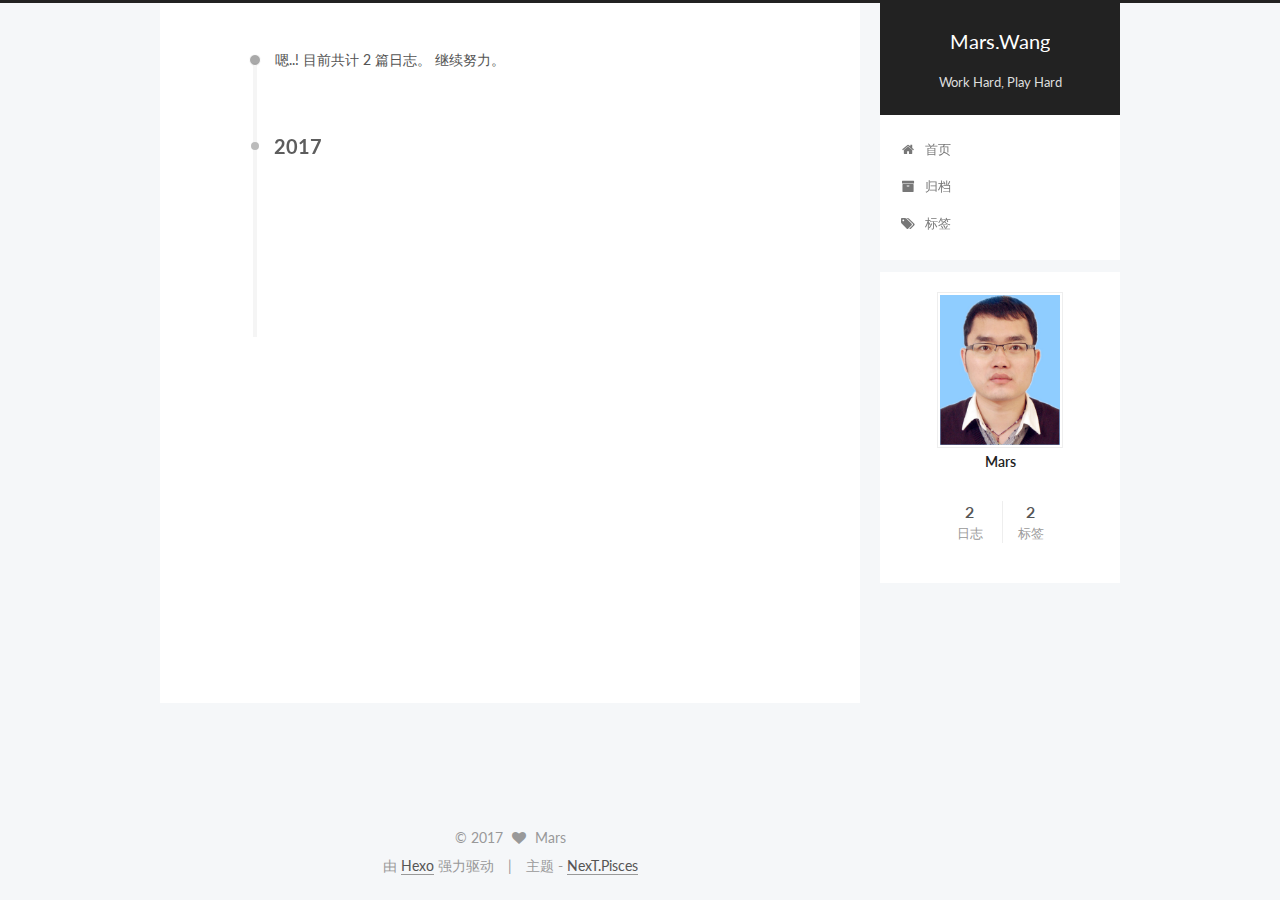
==== commit b4a42614: "“update”" ====
--- a/archives/index.html
+++ b/archives/index.html
@@ -88,11 +88,11 @@
 
 
 <meta property="og:type" content="website">
-<meta property="og:title" content="Max">
+<meta property="og:title" content="Mars.Wang">
 <meta property="og:url" content="http://canawait.github.io/archives/index.html">
-<meta property="og:site_name" content="Max">
+<meta property="og:site_name" content="Mars.Wang">
 <meta name="twitter:card" content="summary">
-<meta name="twitter:title" content="Max">
+<meta name="twitter:title" content="Mars.Wang">
 
 
 
@@ -126,7 +126,7 @@
 
 
 
-  <title> 归档 | Max </title>
+  <title> 归档 | Mars.Wang </title>
 </head>
 
 <body itemscope itemtype="http://schema.org/WebPage" lang="zh-Hans">
@@ -162,7 +162,7 @@
     <div class="custom-logo-site-title">
       <a href="/"  class="brand" rel="start">
         <span class="logo-line-before"><i></i></span>
-        <span class="site-title">Max</span>
+        <span class="site-title">Mars.Wang</span>
         <span class="logo-line-after"><i></i></span>
       </a>
     </div>
@@ -363,8 +363,8 @@
         <div class="site-author motion-element" itemprop="author" itemscope itemtype="http://schema.org/Person">
           <img class="site-author-image" itemprop="image"
                src="/uploads/me.jpg"
-               alt="Max" />
-          <p class="site-author-name" itemprop="name">Max</p>
+               alt="Mars" />
+          <p class="site-author-name" itemprop="name">Mars</p>
            
               <p class="site-description motion-element" itemprop="description"></p>
           
@@ -433,7 +433,7 @@
   <span class="with-love">
     <i class="fa fa-heart"></i>
   </span>
-  <span class="author" itemprop="copyrightHolder">Max</span>
+  <span class="author" itemprop="copyrightHolder">Mars</span>
 </div>
 
 
--- a/css/main.css
+++ b/css/main.css
@@ -1685,7 +1685,7 @@
   width: 4px;
   height: 4px;
   border-radius: 50%;
-  background: #ff2bf0;
+  background: #7ceef1;
 }
 .links-of-blogroll {
   font-size: 13px;
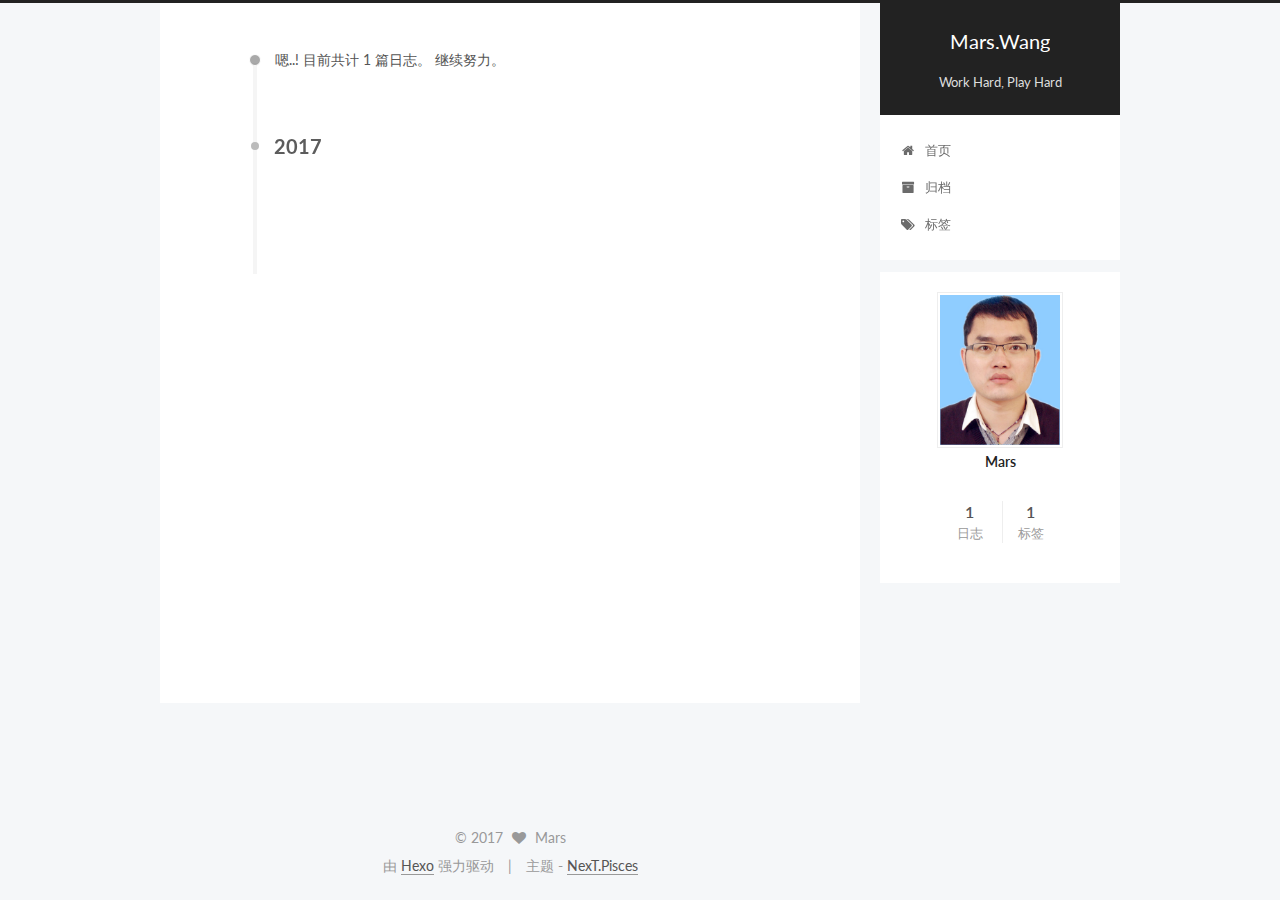
==== commit b7bd1d01: "“update”" ====
--- a/archives/index.html
+++ b/archives/index.html
@@ -244,7 +244,7 @@
       
         
       
-      嗯..! 目前共计 2 篇日志。 继续努力。
+      嗯..! 目前共计 1 篇日志。 继续努力。
     </span>
 
     
@@ -258,43 +258,6 @@
         <div class="collection-title">
           <h2 class="archive-year motion-element" id="archive-year-2017">2017</h2>
         </div>
-      
-      
-
-      
-
-  <article class="post post-type-normal" itemscope itemtype="http://schema.org/Article">
-    <header class="post-header">
-
-      <h1 class="post-title">
-        
-            <a class="post-title-link" href="/2017/01/23/hello-world/" itemprop="url">
-              
-                <span itemprop="name">Hello World</span>
-              
-            </a>
-        
-      </h1>
-
-      <div class="post-meta">
-        <time class="post-time" itemprop="dateCreated"
-              datetime="2017-01-23T04:28:54-08:00"
-              content="2017-01-23" >
-          01-23
-        </time>
-      </div>
-
-    </header>
-  </article>
-
-
-
-    
-
-      
-      
-      
-
       
       
 
@@ -374,7 +337,7 @@
           
             <div class="site-state-item site-state-posts">
               <a href="/archives">
-                <span class="site-state-item-count">2</span>
+                <span class="site-state-item-count">1</span>
                 <span class="site-state-item-name">日志</span>
               </a>
             </div>
@@ -387,7 +350,7 @@
             
             <div class="site-state-item site-state-tags">
               
-                <span class="site-state-item-count">2</span>
+                <span class="site-state-item-count">1</span>
                 <span class="site-state-item-name">标签</span>
               
             </div>
--- a/css/main.css
+++ b/css/main.css
@@ -1685,7 +1685,7 @@
   width: 4px;
   height: 4px;
   border-radius: 50%;
-  background: #7ceef1;
+  background: #fa7414;
 }
 .links-of-blogroll {
   font-size: 13px;
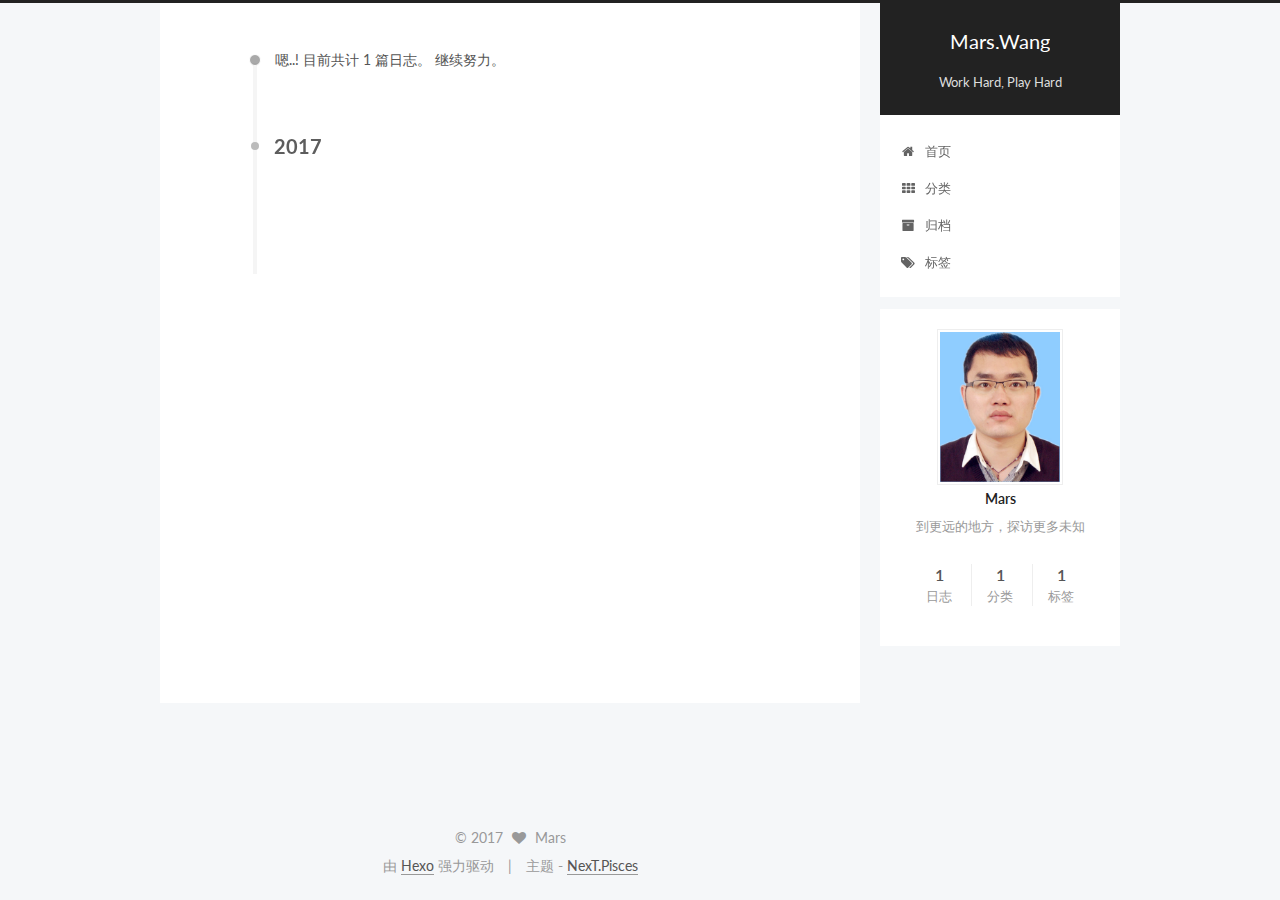
==== commit a5fb8718: "“update”" ====
--- a/archives/index.html
+++ b/archives/index.html
@@ -87,12 +87,15 @@
 
 
 
+<meta name="description" content="到更远的地方，探访更多未知">
 <meta property="og:type" content="website">
 <meta property="og:title" content="Mars.Wang">
 <meta property="og:url" content="http://canawait.github.io/archives/index.html">
 <meta property="og:site_name" content="Mars.Wang">
+<meta property="og:description" content="到更远的地方，探访更多未知">
 <meta name="twitter:card" content="summary">
 <meta name="twitter:title" content="Mars.Wang">
+<meta name="twitter:description" content="到更远的地方，探访更多未知">
 
 
 
@@ -197,6 +200,16 @@
         </li>
       
         
+        <li class="menu-item menu-item-categories">
+          <a href="/categories" rel="section">
+            
+              <i class="menu-item-icon fa fa-fw fa-th"></i> <br />
+            
+            分类
+          </a>
+        </li>
+      
+        
         <li class="menu-item menu-item-archives">
           <a href="/archives" rel="section">
             
@@ -329,7 +342,7 @@
                alt="Mars" />
           <p class="site-author-name" itemprop="name">Mars</p>
            
-              <p class="site-description motion-element" itemprop="description"></p>
+              <p class="site-description motion-element" itemprop="description">到更远的地方，探访更多未知</p>
           
         </div>
         <nav class="site-state motion-element">
@@ -343,6 +356,15 @@
             </div>
           
 
+          
+            
+            
+            <div class="site-state-item site-state-categories">
+              
+                <span class="site-state-item-count">1</span>
+                <span class="site-state-item-name">分类</span>
+              
+            </div>
           
 
           
--- a/css/main.css
+++ b/css/main.css
@@ -1685,7 +1685,7 @@
   width: 4px;
   height: 4px;
   border-radius: 50%;
-  background: #fa7414;
+  background: #ffc9e7;
 }
 .links-of-blogroll {
   font-size: 13px;
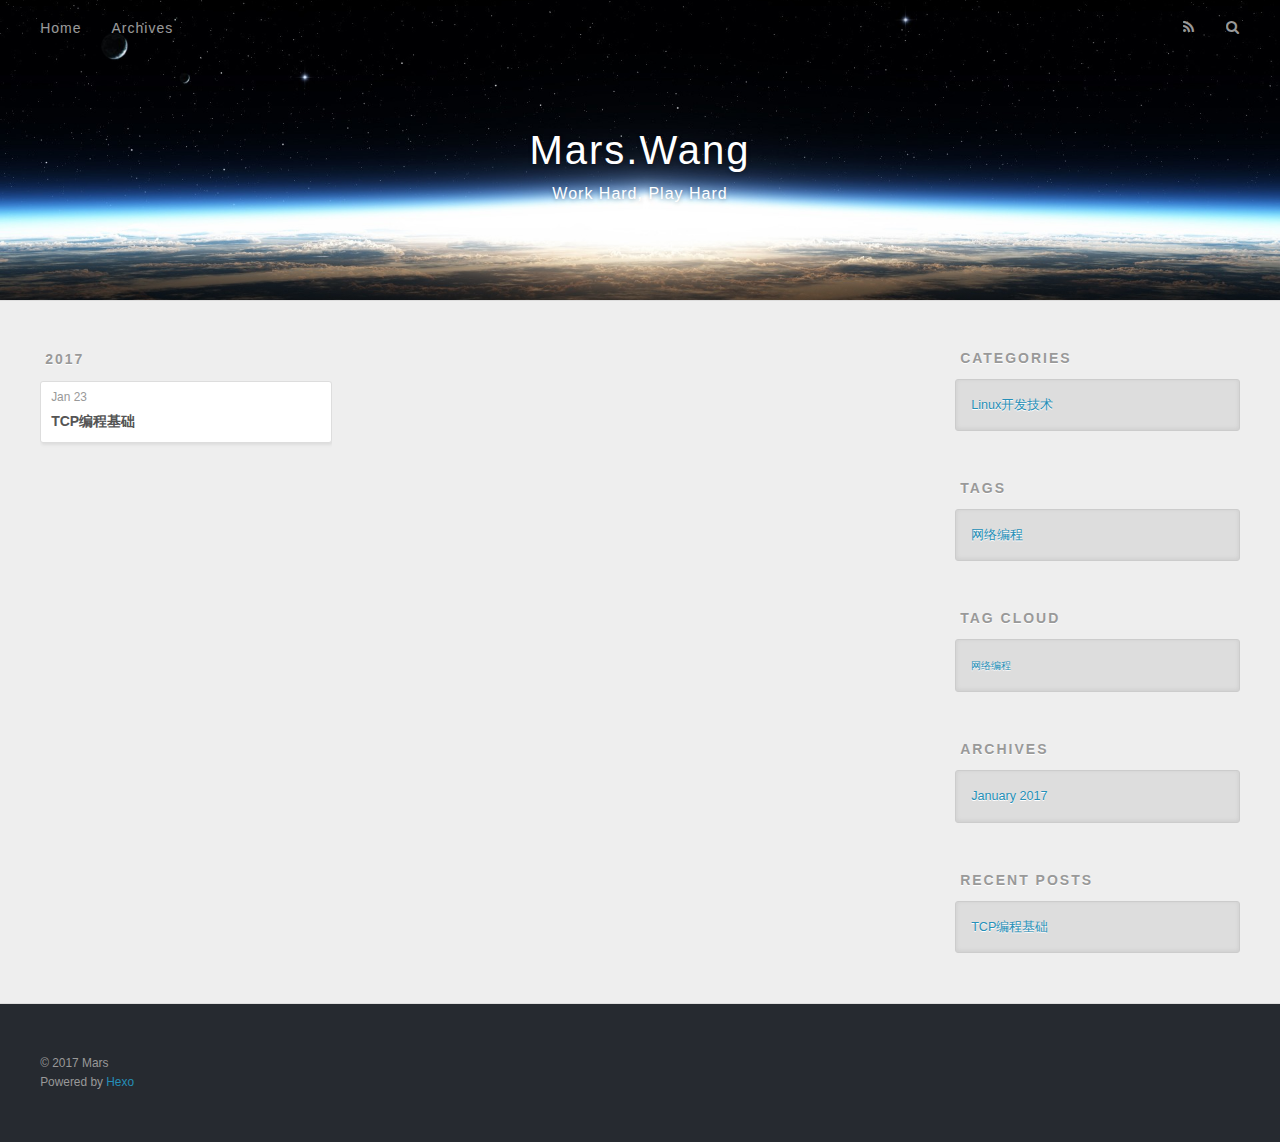
==== commit bcd6d567: "“update”" ====
--- a/archives/index.html
+++ b/archives/index.html
@@ -1,93 +1,11 @@
-<!doctype html>
-
-
-
+<!DOCTYPE html>
+<html>
+<head>
+  <meta charset="utf-8">
   
-
-
-<html class="theme-next pisces use-motion" lang="zh-Hans">
-<head>
-  <meta charset="UTF-8"/>
-<meta http-equiv="X-UA-Compatible" content="IE=edge" />
-<meta name="viewport" content="width=device-width, initial-scale=1, maximum-scale=1"/>
-
-
-
-<meta http-equiv="Cache-Control" content="no-transform" />
-<meta http-equiv="Cache-Control" content="no-siteapp" />
-
-
-
-
-
-
-
-
-
-
-
-
-
-
-
-  
-  
-  <link href="/lib/fancybox/source/jquery.fancybox.css?v=2.1.5" rel="stylesheet" type="text/css" />
-
-
-
-
-  
-  
-  
-  
-
-  
-    
-    
-  
-
-  
-
-  
-
-  
-
-  
-
-  
-    
-    
-    <link href="//fonts.googleapis.com/css?family=Lato:300,300italic,400,400italic,700,700italic&subset=latin,latin-ext" rel="stylesheet" type="text/css">
-  
-
-
-
-
-
-
-<link href="/lib/font-awesome/css/font-awesome.min.css?v=4.6.2" rel="stylesheet" type="text/css" />
-
-<link href="/css/main.css?v=5.1.0" rel="stylesheet" type="text/css" />
-
-
-  <meta name="keywords" content="Hexo, NexT" />
-
-
-
-
-
-
-
-
-  <link rel="shortcut icon" type="image/x-icon" href="/favicon.ico?v=5.1.0" />
-
-
-
-
-
-
-<meta name="description" content="到更远的地方，探访更多未知">
+  <title>Archives | Mars.Wang</title>
+  <meta name="viewport" content="width=device-width, initial-scale=1, maximum-scale=1">
+  <meta name="description" content="到更远的地方，探访更多未知">
 <meta property="og:type" content="website">
 <meta property="og:title" content="Mars.Wang">
 <meta property="og:url" content="http://canawait.github.io/archives/index.html">
@@ -96,477 +14,181 @@
 <meta name="twitter:card" content="summary">
 <meta name="twitter:title" content="Mars.Wang">
 <meta name="twitter:description" content="到更远的地方，探访更多未知">
+  
+    <link rel="alternate" href="/atom.xml" title="Mars.Wang" type="application/atom+xml">
+  
+  
+    <link rel="icon" href="/favicon.png">
+  
+  
+    <link href="//fonts.googleapis.com/css?family=Source+Code+Pro" rel="stylesheet" type="text/css">
+  
+  <link rel="stylesheet" href="/css/style.css">
+  
 
-
-
-<script type="text/javascript" id="hexo.configurations">
-  var NexT = window.NexT || {};
-  var CONFIG = {
-    root: '/',
-    scheme: 'Pisces',
-    sidebar: {"position":"right","display":"post","offset":12,"offset_float":0,"b2t":false,"scrollpercent":false},
-    fancybox: true,
-    motion: true,
-    duoshuo: {
-      userId: '0',
-      author: '博主'
-    },
-    algolia: {
-      applicationID: '',
-      apiKey: '',
-      indexName: '',
-      hits: {"per_page":10},
-      labels: {"input_placeholder":"Search for Posts","hits_empty":"We didn't find any results for the search: ${query}","hits_stats":"${hits} results found in ${time} ms"}
-    }
-  };
-</script>
-
-
-
-  <link rel="canonical" href="http://canawait.github.io/archives/"/>
-
-
-
-
-
-  <title> 归档 | Mars.Wang </title>
 </head>
 
-<body itemscope itemtype="http://schema.org/WebPage" lang="zh-Hans">
-
+<body>
+  <div id="container">
+    <div id="wrap">
+      <header id="header">
+  <div id="banner"></div>
+  <div id="header-outer" class="outer">
+    <div id="header-title" class="inner">
+      <h1 id="logo-wrap">
+        <a href="/" id="logo">Mars.Wang</a>
+      </h1>
+      
+        <h2 id="subtitle-wrap">
+          <a href="/" id="subtitle">Work Hard, Play Hard</a>
+        </h2>
+      
+    </div>
+    <div id="header-inner" class="inner">
+      <nav id="main-nav">
+        <a id="main-nav-toggle" class="nav-icon"></a>
+        
+          <a class="main-nav-link" href="/">Home</a>
+        
+          <a class="main-nav-link" href="/archives">Archives</a>
+        
+      </nav>
+      <nav id="sub-nav">
+        
+          <a id="nav-rss-link" class="nav-icon" href="/atom.xml" title="RSS Feed"></a>
+        
+        <a id="nav-search-btn" class="nav-icon" title="Search"></a>
+      </nav>
+      <div id="search-form-wrap">
+        <form action="//google.com/search" method="get" accept-charset="UTF-8" class="search-form"><input type="search" name="q" results="0" class="search-form-input" placeholder="Search"><button type="submit" class="search-form-submit">&#xF002;</button><input type="hidden" name="sitesearch" value="http://canawait.github.io"></form>
+      </div>
+    </div>
+  </div>
+</header>
+      <div class="outer">
+        <section id="main">
+  
+  
+    
+    
+      
+      
+      <section class="archives-wrap">
+        <div class="archive-year-wrap">
+          <a href="/archives/2017" class="archive-year">2017</a>
+        </div>
+        <div class="archives">
+    
+    <article class="archive-article archive-type-post">
+  <div class="archive-article-inner">
+    <header class="archive-article-header">
+      <a href="/2017/01/23/network-base/" class="archive-article-date">
+  <time datetime="2017-01-23T10:35:26.000Z" itemprop="datePublished">Jan 23</time>
+</a>
+      
+  
+    <h1 itemprop="name">
+      <a class="archive-article-title" href="/2017/01/23/network-base/">TCP编程基础</a>
+    </h1>
   
 
+    </header>
+  </div>
+</article>
+  
+  
+    </div></section>
+  
 
-
-
-
-
-
-
-
-
-
-
+</section>
+        
+          <aside id="sidebar">
+  
+    
+  <div class="widget-wrap">
+    <h3 class="widget-title">Categories</h3>
+    <div class="widget">
+      <ul class="category-list"><li class="category-list-item"><a class="category-list-link" href="/categories/Linux开发技术/">Linux开发技术</a></li></ul>
+    </div>
+  </div>
 
 
   
-  
     
-  
-
-  <div class="container one-collumn sidebar-position-right  page-archive  ">
-    <div class="headband"></div>
-
-    <header id="header" class="header" itemscope itemtype="http://schema.org/WPHeader">
-      <div class="header-inner"><div class="site-brand-wrapper">
-  <div class="site-meta ">
-    
-
-    <div class="custom-logo-site-title">
-      <a href="/"  class="brand" rel="start">
-        <span class="logo-line-before"><i></i></span>
-        <span class="site-title">Mars.Wang</span>
-        <span class="logo-line-after"><i></i></span>
-      </a>
-    </div>
-      
-        <p class="site-subtitle">Work Hard, Play Hard</p>
-      
-  </div>
-
-  <div class="site-nav-toggle">
-    <button>
-      <span class="btn-bar"></span>
-      <span class="btn-bar"></span>
-      <span class="btn-bar"></span>
-    </button>
-  </div>
-</div>
-
-<nav class="site-nav">
-  
-
-  
-    <ul id="menu" class="menu">
-      
-        
-        <li class="menu-item menu-item-home">
-          <a href="/" rel="section">
-            
-              <i class="menu-item-icon fa fa-fw fa-home"></i> <br />
-            
-            首页
-          </a>
-        </li>
-      
-        
-        <li class="menu-item menu-item-categories">
-          <a href="/categories" rel="section">
-            
-              <i class="menu-item-icon fa fa-fw fa-th"></i> <br />
-            
-            分类
-          </a>
-        </li>
-      
-        
-        <li class="menu-item menu-item-archives">
-          <a href="/archives" rel="section">
-            
-              <i class="menu-item-icon fa fa-fw fa-archive"></i> <br />
-            
-            归档
-          </a>
-        </li>
-      
-        
-        <li class="menu-item menu-item-tags">
-          <a href="/tags" rel="section">
-            
-              <i class="menu-item-icon fa fa-fw fa-tags"></i> <br />
-            
-            标签
-          </a>
-        </li>
-      
-
-      
-    </ul>
-  
-
-  
-</nav>
-
-
-
- </div>
-    </header>
-
-    <main id="main" class="main">
-      <div class="main-inner">
-        <div class="content-wrap">
-          <div id="content" class="content">
-            
-
-  <section id="posts" class="posts-collapse">
-    <span class="archive-move-on"></span>
-
-    <span class="archive-page-counter">
-      
-      
-      
-        
-      
-      嗯..! 目前共计 1 篇日志。 继续努力。
-    </span>
-
-    
-
-      
-      
-      
-
-      
-        
-        <div class="collection-title">
-          <h2 class="archive-year motion-element" id="archive-year-2017">2017</h2>
-        </div>
-      
-      
-
-      
-
-  <article class="post post-type-normal" itemscope itemtype="http://schema.org/Article">
-    <header class="post-header">
-
-      <h1 class="post-title">
-        
-            <a class="post-title-link" href="/2017/01/23/network-base/" itemprop="url">
-              
-                <span itemprop="name">TCP编程基础</span>
-              
-            </a>
-        
-      </h1>
-
-      <div class="post-meta">
-        <time class="post-time" itemprop="dateCreated"
-              datetime="2017-01-23T02:35:26-08:00"
-              content="2017-01-23" >
-          01-23
-        </time>
-      </div>
-
-    </header>
-  </article>
-
-
-
-    
-
-  </section>
-
-  
-
-
-          
-          </div>
-          
-
-
-          
-
-        </div>
-        
-          
-  
-  <div class="sidebar-toggle">
-    <div class="sidebar-toggle-line-wrap">
-      <span class="sidebar-toggle-line sidebar-toggle-line-first"></span>
-      <span class="sidebar-toggle-line sidebar-toggle-line-middle"></span>
-      <span class="sidebar-toggle-line sidebar-toggle-line-last"></span>
+  <div class="widget-wrap">
+    <h3 class="widget-title">Tags</h3>
+    <div class="widget">
+      <ul class="tag-list"><li class="tag-list-item"><a class="tag-list-link" href="/tags/网络编程/">网络编程</a></li></ul>
     </div>
   </div>
 
-  <aside id="sidebar" class="sidebar">
-    <div class="sidebar-inner">
 
-      
-
-      
-
-      <section class="site-overview sidebar-panel sidebar-panel-active">
-        <div class="site-author motion-element" itemprop="author" itemscope itemtype="http://schema.org/Person">
-          <img class="site-author-image" itemprop="image"
-               src="/uploads/me.jpg"
-               alt="Mars" />
-          <p class="site-author-name" itemprop="name">Mars</p>
-           
-              <p class="site-description motion-element" itemprop="description">到更远的地方，探访更多未知</p>
-          
-        </div>
-        <nav class="site-state motion-element">
-
-          
-            <div class="site-state-item site-state-posts">
-              <a href="/archives">
-                <span class="site-state-item-count">1</span>
-                <span class="site-state-item-name">日志</span>
-              </a>
-            </div>
-          
-
-          
-            
-            
-            <div class="site-state-item site-state-categories">
-              
-                <span class="site-state-item-count">1</span>
-                <span class="site-state-item-name">分类</span>
-              
-            </div>
-          
-
-          
-            
-            
-            <div class="site-state-item site-state-tags">
-              
-                <span class="site-state-item-count">1</span>
-                <span class="site-state-item-name">标签</span>
-              
-            </div>
-          
-
-        </nav>
-
-        
-
-        <div class="links-of-author motion-element">
-          
-        </div>
-
-        
-        
-
-        
-        
-
-        
-
-
-      </section>
-
-      
-
-      
-
+  
+    
+  <div class="widget-wrap">
+    <h3 class="widget-title">Tag Cloud</h3>
+    <div class="widget tagcloud">
+      <a href="/tags/网络编程/" style="font-size: 10px;">网络编程</a>
     </div>
-  </aside>
-
-
-        
-      </div>
-    </main>
-
-    <footer id="footer" class="footer">
-      <div class="footer-inner">
-        <div class="copyright" >
-  
-  &copy; 
-  <span itemprop="copyrightYear">2017</span>
-  <span class="with-love">
-    <i class="fa fa-heart"></i>
-  </span>
-  <span class="author" itemprop="copyrightHolder">Mars</span>
-</div>
-
-
-<div class="powered-by">
-  由 <a class="theme-link" href="https://hexo.io">Hexo</a> 强力驱动
-</div>
-
-<div class="theme-info">
-  主题 -
-  <a class="theme-link" href="https://github.com/iissnan/hexo-theme-next">
-    NexT.Pisces
-  </a>
-</div>
-
-
-        
-
-        
-      </div>
-    </footer>
-
-    
-      <div class="back-to-top">
-        <i class="fa fa-arrow-up"></i>
-        
-      </div>
-    
-    
   </div>
 
   
-
-<script type="text/javascript">
-  if (Object.prototype.toString.call(window.Promise) !== '[object Function]') {
-    window.Promise = null;
-  }
-</script>
-
-
-
-
-
-
-
+    
+  <div class="widget-wrap">
+    <h3 class="widget-title">Archives</h3>
+    <div class="widget">
+      <ul class="archive-list"><li class="archive-list-item"><a class="archive-list-link" href="/archives/2017/01/">January 2017</a></li></ul>
+    </div>
+  </div>
 
 
   
+    
+  <div class="widget-wrap">
+    <h3 class="widget-title">Recent Posts</h3>
+    <div class="widget">
+      <ul>
+        
+          <li>
+            <a href="/2017/01/23/network-base/">TCP编程基础</a>
+          </li>
+        
+      </ul>
+    </div>
+  </div>
+
+  
+</aside>
+        
+      </div>
+      <footer id="footer">
+  
+  <div class="outer">
+    <div id="footer-info" class="inner">
+      &copy; 2017 Mars<br>
+      Powered by <a href="http://hexo.io/" target="_blank">Hexo</a>
+    </div>
+  </div>
+</footer>
+    </div>
+    <nav id="mobile-nav">
+  
+    <a href="/" class="mobile-nav-link">Home</a>
+  
+    <a href="/archives" class="mobile-nav-link">Archives</a>
+  
+</nav>
+    
+
+<script src="//ajax.googleapis.com/ajax/libs/jquery/2.0.3/jquery.min.js"></script>
 
 
+  <link rel="stylesheet" href="/fancybox/jquery.fancybox.css">
+  <script src="/fancybox/jquery.fancybox.pack.js"></script>
 
 
-  
-  <script type="text/javascript" src="/lib/jquery/index.js?v=2.1.3"></script>
+<script src="/js/script.js"></script>
 
-  
-  <script type="text/javascript" src="/lib/fastclick/lib/fastclick.min.js?v=1.0.6"></script>
-
-  
-  <script type="text/javascript" src="/lib/jquery_lazyload/jquery.lazyload.js?v=1.9.7"></script>
-
-  
-  <script type="text/javascript" src="/lib/velocity/velocity.min.js?v=1.2.1"></script>
-
-  
-  <script type="text/javascript" src="/lib/velocity/velocity.ui.min.js?v=1.2.1"></script>
-
-  
-  <script type="text/javascript" src="/lib/fancybox/source/jquery.fancybox.pack.js?v=2.1.5"></script>
-
-
-  
-
-
-  <script type="text/javascript" src="/js/src/utils.js?v=5.1.0"></script>
-
-  <script type="text/javascript" src="/js/src/motion.js?v=5.1.0"></script>
-
-
-
-  
-  
-
-
-  <script type="text/javascript" src="/js/src/affix.js?v=5.1.0"></script>
-
-  <script type="text/javascript" src="/js/src/schemes/pisces.js?v=5.1.0"></script>
-
-
-
-  
-  
-    <script type="text/javascript" id="motion.page.archive">
-      $('.archive-year').velocity('transition.slideLeftIn');
-    </script>
-  
-
-
-  
-
-
-  <script type="text/javascript" src="/js/src/bootstrap.js?v=5.1.0"></script>
-
-
-
-  
-
-
-
-  
-
-
-
-
-	
-
-
-
-
-
-  
-
-
-
-
-
-  
-
-
-
-
-
-  
-
-
-
-  
-  
-
-  
-
-  
-
-  
-
-  
-
-
-  
-
+  </div>
 </body>
-</html>
+</html>--- a/css/style.css
+++ b/css/style.css
@@ -0,0 +1,1374 @@
+body {
+  width: 100%;
+}
+body:before,
+body:after {
+  content: "";
+  display: table;
+}
+body:after {
+  clear: both;
+}
+html,
+body,
+div,
+span,
+applet,
+object,
+iframe,
+h1,
+h2,
+h3,
+h4,
+h5,
+h6,
+p,
+blockquote,
+pre,
+a,
+abbr,
+acronym,
+address,
+big,
+cite,
+code,
+del,
+dfn,
+em,
+img,
+ins,
+kbd,
+q,
+s,
+samp,
+small,
+strike,
+strong,
+sub,
+sup,
+tt,
+var,
+dl,
+dt,
+dd,
+ol,
+ul,
+li,
+fieldset,
+form,
+label,
+legend,
+table,
+caption,
+tbody,
+tfoot,
+thead,
+tr,
+th,
+td {
+  margin: 0;
+  padding: 0;
+  border: 0;
+  outline: 0;
+  font-weight: inherit;
+  font-style: inherit;
+  font-family: inherit;
+  font-size: 100%;
+  vertical-align: baseline;
+}
+body {
+  line-height: 1;
+  color: #000;
+  background: #fff;
+}
+ol,
+ul {
+  list-style: none;
+}
+table {
+  border-collapse: separate;
+  border-spacing: 0;
+  vertical-align: middle;
+}
+caption,
+th,
+td {
+  text-align: left;
+  font-weight: normal;
+  vertical-align: middle;
+}
+a img {
+  border: none;
+}
+input,
+button {
+  margin: 0;
+  padding: 0;
+}
+input::-moz-focus-inner,
+button::-moz-focus-inner {
+  border: 0;
+  padding: 0;
+}
+@font-face {
+  font-family: FontAwesome;
+  font-style: normal;
+  font-weight: normal;
+  src: url("fonts/fontawesome-webfont.eot?v=#4.0.3");
+  src: url("fonts/fontawesome-webfont.eot?#iefix&v=#4.0.3") format("embedded-opentype"), url("fonts/fontawesome-webfont.woff?v=#4.0.3") format("woff"), url("fonts/fontawesome-webfont.ttf?v=#4.0.3") format("truetype"), url("fonts/fontawesome-webfont.svg#fontawesomeregular?v=#4.0.3") format("svg");
+}
+html,
+body,
+#container {
+  height: 100%;
+}
+body {
+  background: #eee;
+  font: 14px "Helvetica Neue", Helvetica, Arial, sans-serif;
+  -webkit-text-size-adjust: 100%;
+}
+.outer {
+  max-width: 1220px;
+  margin: 0 auto;
+  padding: 0 20px;
+}
+.outer:before,
+.outer:after {
+  content: "";
+  display: table;
+}
+.outer:after {
+  clear: both;
+}
+.inner {
+  display: inline;
+  float: left;
+  width: 98.33333333333333%;
+  margin: 0 0.833333333333333%;
+}
+.left,
+.alignleft {
+  float: left;
+}
+.right,
+.alignright {
+  float: right;
+}
+.clear {
+  clear: both;
+}
+#container {
+  position: relative;
+}
+.mobile-nav-on {
+  overflow: hidden;
+}
+#wrap {
+  height: 100%;
+  width: 100%;
+  position: absolute;
+  top: 0;
+  left: 0;
+  -webkit-transition: 0.2s ease-out;
+  -moz-transition: 0.2s ease-out;
+  -ms-transition: 0.2s ease-out;
+  transition: 0.2s ease-out;
+  z-index: 1;
+  background: #eee;
+}
+.mobile-nav-on #wrap {
+  left: 280px;
+}
+@media screen and (min-width: 768px) {
+  #main {
+    display: inline;
+    float: left;
+    width: 73.33333333333333%;
+    margin: 0 0.833333333333333%;
+  }
+}
+.article-date,
+.article-category-link,
+.archive-year,
+.widget-title {
+  text-decoration: none;
+  text-transform: uppercase;
+  letter-spacing: 2px;
+  color: #999;
+  margin-bottom: 1em;
+  margin-left: 5px;
+  line-height: 1em;
+  text-shadow: 0 1px #fff;
+  font-weight: bold;
+}
+.article-inner,
+.archive-article-inner {
+  background: #fff;
+  -webkit-box-shadow: 1px 2px 3px #ddd;
+  box-shadow: 1px 2px 3px #ddd;
+  border: 1px solid #ddd;
+  border-radius: 3px;
+}
+.article-entry h1,
+.widget h1 {
+  font-size: 2em;
+}
+.article-entry h2,
+.widget h2 {
+  font-size: 1.5em;
+}
+.article-entry h3,
+.widget h3 {
+  font-size: 1.3em;
+}
+.article-entry h4,
+.widget h4 {
+  font-size: 1.2em;
+}
+.article-entry h5,
+.widget h5 {
+  font-size: 1em;
+}
+.article-entry h6,
+.widget h6 {
+  font-size: 1em;
+  color: #999;
+}
+.article-entry hr,
+.widget hr {
+  border: 1px dashed #ddd;
+}
+.article-entry strong,
+.widget strong {
+  font-weight: bold;
+}
+.article-entry em,
+.widget em,
+.article-entry cite,
+.widget cite {
+  font-style: italic;
+}
+.article-entry sup,
+.widget sup,
+.article-entry sub,
+.widget sub {
+  font-size: 0.75em;
+  line-height: 0;
+  position: relative;
+  vertical-align: baseline;
+}
+.article-entry sup,
+.widget sup {
+  top: -0.5em;
+}
+.article-entry sub,
+.widget sub {
+  bottom: -0.2em;
+}
+.article-entry small,
+.widget small {
+  font-size: 0.85em;
+}
+.article-entry acronym,
+.widget acronym,
+.article-entry abbr,
+.widget abbr {
+  border-bottom: 1px dotted;
+}
+.article-entry ul,
+.widget ul,
+.article-entry ol,
+.widget ol,
+.article-entry dl,
+.widget dl {
+  margin: 0 20px;
+  line-height: 1.6em;
+}
+.article-entry ul ul,
+.widget ul ul,
+.article-entry ol ul,
+.widget ol ul,
+.article-entry ul ol,
+.widget ul ol,
+.article-entry ol ol,
+.widget ol ol {
+  margin-top: 0;
+  margin-bottom: 0;
+}
+.article-entry ul,
+.widget ul {
+  list-style: disc;
+}
+.article-entry ol,
+.widget ol {
+  list-style: decimal;
+}
+.article-entry dt,
+.widget dt {
+  font-weight: bold;
+}
+#header {
+  height: 300px;
+  position: relative;
+  border-bottom: 1px solid #ddd;
+}
+#header:before,
+#header:after {
+  content: "";
+  position: absolute;
+  left: 0;
+  right: 0;
+  height: 40px;
+}
+#header:before {
+  top: 0;
+  background: -webkit-linear-gradient(rgba(0,0,0,0.2), transparent);
+  background: -moz-linear-gradient(rgba(0,0,0,0.2), transparent);
+  background: -ms-linear-gradient(rgba(0,0,0,0.2), transparent);
+  background: linear-gradient(rgba(0,0,0,0.2), transparent);
+}
+#header:after {
+  bottom: 0;
+  background: -webkit-linear-gradient(transparent, rgba(0,0,0,0.2));
+  background: -moz-linear-gradient(transparent, rgba(0,0,0,0.2));
+  background: -ms-linear-gradient(transparent, rgba(0,0,0,0.2));
+  background: linear-gradient(transparent, rgba(0,0,0,0.2));
+}
+#header-outer {
+  height: 100%;
+  position: relative;
+}
+#header-inner {
+  position: relative;
+  overflow: hidden;
+}
+#banner {
+  position: absolute;
+  top: 0;
+  left: 0;
+  width: 100%;
+  height: 100%;
+  background: url("images/banner.jpg") center #000;
+  -webkit-background-size: cover;
+  -moz-background-size: cover;
+  background-size: cover;
+  z-index: -1;
+}
+#header-title {
+  text-align: center;
+  height: 40px;
+  position: absolute;
+  top: 50%;
+  left: 0;
+  margin-top: -20px;
+}
+#logo,
+#subtitle {
+  text-decoration: none;
+  color: #fff;
+  font-weight: 300;
+  text-shadow: 0 1px 4px rgba(0,0,0,0.3);
+}
+#logo {
+  font-size: 40px;
+  line-height: 40px;
+  letter-spacing: 2px;
+}
+#subtitle {
+  font-size: 16px;
+  line-height: 16px;
+  letter-spacing: 1px;
+}
+#subtitle-wrap {
+  margin-top: 16px;
+}
+#main-nav {
+  float: left;
+  margin-left: -15px;
+}
+.nav-icon,
+.main-nav-link {
+  float: left;
+  color: #fff;
+  opacity: 0.6;
+  text-decoration: none;
+  text-shadow: 0 1px rgba(0,0,0,0.2);
+  -webkit-transition: opacity 0.2s;
+  -moz-transition: opacity 0.2s;
+  -ms-transition: opacity 0.2s;
+  transition: opacity 0.2s;
+  display: block;
+  padding: 20px 15px;
+}
+.nav-icon:hover,
+.main-nav-link:hover {
+  opacity: 1;
+}
+.nav-icon {
+  font-family: FontAwesome;
+  text-align: center;
+  font-size: 14px;
+  width: 14px;
+  height: 14px;
+  padding: 20px 15px;
+  position: relative;
+  cursor: pointer;
+}
+.main-nav-link {
+  font-weight: 300;
+  letter-spacing: 1px;
+}
+@media screen and (max-width: 479px) {
+  .main-nav-link {
+    display: none;
+  }
+}
+#main-nav-toggle {
+  display: none;
+}
+#main-nav-toggle:before {
+  content: "\f0c9";
+}
+@media screen and (max-width: 479px) {
+  #main-nav-toggle {
+    display: block;
+  }
+}
+#sub-nav {
+  float: right;
+  margin-right: -15px;
+}
+#nav-rss-link:before {
+  content: "\f09e";
+}
+#nav-search-btn:before {
+  content: "\f002";
+}
+#search-form-wrap {
+  position: absolute;
+  top: 15px;
+  width: 150px;
+  height: 30px;
+  right: -150px;
+  opacity: 0;
+  -webkit-transition: 0.2s ease-out;
+  -moz-transition: 0.2s ease-out;
+  -ms-transition: 0.2s ease-out;
+  transition: 0.2s ease-out;
+}
+#search-form-wrap.on {
+  opacity: 1;
+  right: 0;
+}
+@media screen and (max-width: 479px) {
+  #search-form-wrap {
+    width: 100%;
+    right: -100%;
+  }
+}
+.search-form {
+  position: absolute;
+  top: 0;
+  left: 0;
+  right: 0;
+  background: #fff;
+  padding: 5px 15px;
+  border-radius: 15px;
+  -webkit-box-shadow: 0 0 10px rgba(0,0,0,0.3);
+  box-shadow: 0 0 10px rgba(0,0,0,0.3);
+}
+.search-form-input {
+  border: none;
+  background: none;
+  color: #555;
+  width: 100%;
+  font: 13px "Helvetica Neue", Helvetica, Arial, sans-serif;
+  outline: none;
+}
+.search-form-input::-webkit-search-results-decoration,
+.search-form-input::-webkit-search-cancel-button {
+  -webkit-appearance: none;
+}
+.search-form-submit {
+  position: absolute;
+  top: 50%;
+  right: 10px;
+  margin-top: -7px;
+  font: 13px FontAwesome;
+  border: none;
+  background: none;
+  color: #bbb;
+  cursor: pointer;
+}
+.search-form-submit:hover,
+.search-form-submit:focus {
+  color: #777;
+}
+.article {
+  margin: 50px 0;
+}
+.article-inner {
+  overflow: hidden;
+}
+.article-meta:before,
+.article-meta:after {
+  content: "";
+  display: table;
+}
+.article-meta:after {
+  clear: both;
+}
+.article-date {
+  float: left;
+}
+.article-category {
+  float: left;
+  line-height: 1em;
+  color: #ccc;
+  text-shadow: 0 1px #fff;
+  margin-left: 8px;
+}
+.article-category:before {
+  content: "\2022";
+}
+.article-category-link {
+  margin: 0 12px 1em;
+}
+.article-header {
+  padding: 20px 20px 0;
+}
+.article-title {
+  text-decoration: none;
+  font-size: 2em;
+  font-weight: bold;
+  color: #555;
+  line-height: 1.1em;
+  -webkit-transition: color 0.2s;
+  -moz-transition: color 0.2s;
+  -ms-transition: color 0.2s;
+  transition: color 0.2s;
+}
+a.article-title:hover {
+  color: #258fb8;
+}
+.article-entry {
+  color: #555;
+  padding: 0 20px;
+}
+.article-entry:before,
+.article-entry:after {
+  content: "";
+  display: table;
+}
+.article-entry:after {
+  clear: both;
+}
+.article-entry p,
+.article-entry table {
+  line-height: 1.6em;
+  margin: 1.6em 0;
+}
+.article-entry h1,
+.article-entry h2,
+.article-entry h3,
+.article-entry h4,
+.article-entry h5,
+.article-entry h6 {
+  font-weight: bold;
+}
+.article-entry h1,
+.article-entry h2,
+.article-entry h3,
+.article-entry h4,
+.article-entry h5,
+.article-entry h6 {
+  line-height: 1.1em;
+  margin: 1.1em 0;
+}
+.article-entry a {
+  color: #258fb8;
+  text-decoration: none;
+}
+.article-entry a:hover {
+  text-decoration: underline;
+}
+.article-entry ul,
+.article-entry ol,
+.article-entry dl {
+  margin-top: 1.6em;
+  margin-bottom: 1.6em;
+}
+.article-entry img,
+.article-entry video {
+  max-width: 100%;
+  height: auto;
+  display: block;
+  margin: auto;
+}
+.article-entry iframe {
+  border: none;
+}
+.article-entry table {
+  width: 100%;
+  border-collapse: collapse;
+  border-spacing: 0;
+}
+.article-entry th {
+  font-weight: bold;
+  border-bottom: 3px solid #ddd;
+  padding-bottom: 0.5em;
+}
+.article-entry td {
+  border-bottom: 1px solid #ddd;
+  padding: 10px 0;
+}
+.article-entry blockquote {
+  font-family: Georgia, "Times New Roman", serif;
+  font-size: 1.4em;
+  margin: 1.6em 20px;
+  text-align: center;
+}
+.article-entry blockquote footer {
+  font-size: 14px;
+  margin: 1.6em 0;
+  font-family: "Helvetica Neue", Helvetica, Arial, sans-serif;
+}
+.article-entry blockquote footer cite:before {
+  content: "—";
+  padding: 0 0.5em;
+}
+.article-entry .pullquote {
+  text-align: left;
+  width: 45%;
+  margin: 0;
+}
+.article-entry .pullquote.left {
+  margin-left: 0.5em;
+  margin-right: 1em;
+}
+.article-entry .pullquote.right {
+  margin-right: 0.5em;
+  margin-left: 1em;
+}
+.article-entry .caption {
+  color: #999;
+  display: block;
+  font-size: 0.9em;
+  margin-top: 0.5em;
+  position: relative;
+  text-align: center;
+}
+.article-entry .video-container {
+  position: relative;
+  padding-top: 56.25%;
+  height: 0;
+  overflow: hidden;
+}
+.article-entry .video-container iframe,
+.article-entry .video-container object,
+.article-entry .video-container embed {
+  position: absolute;
+  top: 0;
+  left: 0;
+  width: 100%;
+  height: 100%;
+  margin-top: 0;
+}
+.article-more-link a {
+  display: inline-block;
+  line-height: 1em;
+  padding: 6px 15px;
+  border-radius: 15px;
+  background: #eee;
+  color: #999;
+  text-shadow: 0 1px #fff;
+  text-decoration: none;
+}
+.article-more-link a:hover {
+  background: #258fb8;
+  color: #fff;
+  text-decoration: none;
+  text-shadow: 0 1px #1e7293;
+}
+.article-footer {
+  font-size: 0.85em;
+  line-height: 1.6em;
+  border-top: 1px solid #ddd;
+  padding-top: 1.6em;
+  margin: 0 20px 20px;
+}
+.article-footer:before,
+.article-footer:after {
+  content: "";
+  display: table;
+}
+.article-footer:after {
+  clear: both;
+}
+.article-footer a {
+  color: #999;
+  text-decoration: none;
+}
+.article-footer a:hover {
+  color: #555;
+}
+.article-tag-list-item {
+  float: left;
+  margin-right: 10px;
+}
+.article-tag-list-link:before {
+  content: "#";
+}
+.article-comment-link {
+  float: right;
+}
+.article-comment-link:before {
+  content: "\f075";
+  font-family: FontAwesome;
+  padding-right: 8px;
+}
+.article-share-link {
+  cursor: pointer;
+  float: right;
+  margin-left: 20px;
+}
+.article-share-link:before {
+  content: "\f064";
+  font-family: FontAwesome;
+  padding-right: 6px;
+}
+#article-nav {
+  position: relative;
+}
+#article-nav:before,
+#article-nav:after {
+  content: "";
+  display: table;
+}
+#article-nav:after {
+  clear: both;
+}
+@media screen and (min-width: 768px) {
+  #article-nav {
+    margin: 50px 0;
+  }
+  #article-nav:before {
+    width: 8px;
+    height: 8px;
+    position: absolute;
+    top: 50%;
+    left: 50%;
+    margin-top: -4px;
+    margin-left: -4px;
+    content: "";
+    border-radius: 50%;
+    background: #ddd;
+    -webkit-box-shadow: 0 1px 2px #fff;
+    box-shadow: 0 1px 2px #fff;
+  }
+}
+.article-nav-link-wrap {
+  text-decoration: none;
+  text-shadow: 0 1px #fff;
+  color: #999;
+  -webkit-box-sizing: border-box;
+  -moz-box-sizing: border-box;
+  box-sizing: border-box;
+  margin-top: 50px;
+  text-align: center;
+  display: block;
+}
+.article-nav-link-wrap:hover {
+  color: #555;
+}
+@media screen and (min-width: 768px) {
+  .article-nav-link-wrap {
+    width: 50%;
+    margin-top: 0;
+  }
+}
+@media screen and (min-width: 768px) {
+  #article-nav-newer {
+    float: left;
+    text-align: right;
+    padding-right: 20px;
+  }
+}
+@media screen and (min-width: 768px) {
+  #article-nav-older {
+    float: right;
+    text-align: left;
+    padding-left: 20px;
+  }
+}
+.article-nav-caption {
+  text-transform: uppercase;
+  letter-spacing: 2px;
+  color: #ddd;
+  line-height: 1em;
+  font-weight: bold;
+}
+#article-nav-newer .article-nav-caption {
+  margin-right: -2px;
+}
+.article-nav-title {
+  font-size: 0.85em;
+  line-height: 1.6em;
+  margin-top: 0.5em;
+}
+.article-share-box {
+  position: absolute;
+  display: none;
+  background: #fff;
+  -webkit-box-shadow: 1px 2px 10px rgba(0,0,0,0.2);
+  box-shadow: 1px 2px 10px rgba(0,0,0,0.2);
+  border-radius: 3px;
+  margin-left: -145px;
+  overflow: hidden;
+  z-index: 1;
+}
+.article-share-box.on {
+  display: block;
+}
+.article-share-input {
+  width: 100%;
+  background: none;
+  -webkit-box-sizing: border-box;
+  -moz-box-sizing: border-box;
+  box-sizing: border-box;
+  font: 14px "Helvetica Neue", Helvetica, Arial, sans-serif;
+  padding: 0 15px;
+  color: #555;
+  outline: none;
+  border: 1px solid #ddd;
+  border-radius: 3px 3px 0 0;
+  height: 36px;
+  line-height: 36px;
+}
+.article-share-links {
+  background: #eee;
+}
+.article-share-links:before,
+.article-share-links:after {
+  content: "";
+  display: table;
+}
+.article-share-links:after {
+  clear: both;
+}
+.article-share-twitter,
+.article-share-facebook,
+.article-share-pinterest,
+.article-share-google {
+  width: 50px;
+  height: 36px;
+  display: block;
+  float: left;
+  position: relative;
+  color: #999;
+  text-shadow: 0 1px #fff;
+}
+.article-share-twitter:before,
+.article-share-facebook:before,
+.article-share-pinterest:before,
+.article-share-google:before {
+  font-size: 20px;
+  font-family: FontAwesome;
+  width: 20px;
+  height: 20px;
+  position: absolute;
+  top: 50%;
+  left: 50%;
+  margin-top: -10px;
+  margin-left: -10px;
+  text-align: center;
+}
+.article-share-twitter:hover,
+.article-share-facebook:hover,
+.article-share-pinterest:hover,
+.article-share-google:hover {
+  color: #fff;
+}
+.article-share-twitter:before {
+  content: "\f099";
+}
+.article-share-twitter:hover {
+  background: #00aced;
+  text-shadow: 0 1px #008abe;
+}
+.article-share-facebook:before {
+  content: "\f09a";
+}
+.article-share-facebook:hover {
+  background: #3b5998;
+  text-shadow: 0 1px #2f477a;
+}
+.article-share-pinterest:before {
+  content: "\f0d2";
+}
+.article-share-pinterest:hover {
+  background: #cb2027;
+  text-shadow: 0 1px #a21a1f;
+}
+.article-share-google:before {
+  content: "\f0d5";
+}
+.article-share-google:hover {
+  background: #dd4b39;
+  text-shadow: 0 1px #be3221;
+}
+.article-gallery {
+  background: #000;
+  position: relative;
+}
+.article-gallery-photos {
+  position: relative;
+  overflow: hidden;
+}
+.article-gallery-img {
+  display: none;
+  max-width: 100%;
+}
+.article-gallery-img:first-child {
+  display: block;
+}
+.article-gallery-img.loaded {
+  position: absolute;
+  display: block;
+}
+.article-gallery-img img {
+  display: block;
+  max-width: 100%;
+  margin: 0 auto;
+}
+#comments {
+  background: #fff;
+  -webkit-box-shadow: 1px 2px 3px #ddd;
+  box-shadow: 1px 2px 3px #ddd;
+  padding: 20px;
+  border: 1px solid #ddd;
+  border-radius: 3px;
+  margin: 50px 0;
+}
+#comments a {
+  color: #258fb8;
+}
+.archives-wrap {
+  margin: 50px 0;
+}
+.archives:before,
+.archives:after {
+  content: "";
+  display: table;
+}
+.archives:after {
+  clear: both;
+}
+.archive-year-wrap {
+  margin-bottom: 1em;
+}
+.archives {
+  -webkit-column-gap: 10px;
+  -moz-column-gap: 10px;
+  column-gap: 10px;
+}
+@media screen and (min-width: 480px) and (max-width: 767px) {
+  .archives {
+    -webkit-column-count: 2;
+    -moz-column-count: 2;
+    column-count: 2;
+  }
+}
+@media screen and (min-width: 768px) {
+  .archives {
+    -webkit-column-count: 3;
+    -moz-column-count: 3;
+    column-count: 3;
+  }
+}
+.archive-article {
+  -webkit-column-break-inside: avoid;
+  page-break-inside: avoid;
+  overflow: hidden;
+  break-inside: avoid-column;
+}
+.archive-article-inner {
+  padding: 10px;
+  margin-bottom: 15px;
+}
+.archive-article-title {
+  text-decoration: none;
+  font-weight: bold;
+  color: #555;
+  -webkit-transition: color 0.2s;
+  -moz-transition: color 0.2s;
+  -ms-transition: color 0.2s;
+  transition: color 0.2s;
+  line-height: 1.6em;
+}
+.archive-article-title:hover {
+  color: #258fb8;
+}
+.archive-article-footer {
+  margin-top: 1em;
+}
+.archive-article-date {
+  color: #999;
+  text-decoration: none;
+  font-size: 0.85em;
+  line-height: 1em;
+  margin-bottom: 0.5em;
+  display: block;
+}
+#page-nav {
+  margin: 50px auto;
+  background: #fff;
+  -webkit-box-shadow: 1px 2px 3px #ddd;
+  box-shadow: 1px 2px 3px #ddd;
+  border: 1px solid #ddd;
+  border-radius: 3px;
+  text-align: center;
+  color: #999;
+  overflow: hidden;
+}
+#page-nav:before,
+#page-nav:after {
+  content: "";
+  display: table;
+}
+#page-nav:after {
+  clear: both;
+}
+#page-nav a,
+#page-nav span {
+  padding: 10px 20px;
+  line-height: 1;
+  height: 2ex;
+}
+#page-nav a {
+  color: #999;
+  text-decoration: none;
+}
+#page-nav a:hover {
+  background: #999;
+  color: #fff;
+}
+#page-nav .prev {
+  float: left;
+}
+#page-nav .next {
+  float: right;
+}
+#page-nav .page-number {
+  display: inline-block;
+}
+@media screen and (max-width: 479px) {
+  #page-nav .page-number {
+    display: none;
+  }
+}
+#page-nav .current {
+  color: #555;
+  font-weight: bold;
+}
+#page-nav .space {
+  color: #ddd;
+}
+#footer {
+  background: #262a30;
+  padding: 50px 0;
+  border-top: 1px solid #ddd;
+  color: #999;
+}
+#footer a {
+  color: #258fb8;
+  text-decoration: none;
+}
+#footer a:hover {
+  text-decoration: underline;
+}
+#footer-info {
+  line-height: 1.6em;
+  font-size: 0.85em;
+}
+.article-entry pre,
+.article-entry .highlight {
+  background: #2d2d2d;
+  margin: 0 -20px;
+  padding: 15px 20px;
+  border-style: solid;
+  border-color: #ddd;
+  border-width: 1px 0;
+  overflow: auto;
+  color: #ccc;
+  line-height: 22.400000000000002px;
+}
+.article-entry .highlight .gutter pre,
+.article-entry .gist .gist-file .gist-data .line-numbers {
+  color: #666;
+  font-size: 0.85em;
+}
+.article-entry pre,
+.article-entry code {
+  font-family: "Source Code Pro", Consolas, Monaco, Menlo, Consolas, monospace;
+}
+.article-entry code {
+  background: #eee;
+  text-shadow: 0 1px #fff;
+  padding: 0 0.3em;
+}
+.article-entry pre code {
+  background: none;
+  text-shadow: none;
+  padding: 0;
+}
+.article-entry .highlight pre {
+  border: none;
+  margin: 0;
+  padding: 0;
+}
+.article-entry .highlight table {
+  margin: 0;
+  width: auto;
+}
+.article-entry .highlight td {
+  border: none;
+  padding: 0;
+}
+.article-entry .highlight figcaption {
+  font-size: 0.85em;
+  color: #999;
+  line-height: 1em;
+  margin-bottom: 1em;
+}
+.article-entry .highlight figcaption:before,
+.article-entry .highlight figcaption:after {
+  content: "";
+  display: table;
+}
+.article-entry .highlight figcaption:after {
+  clear: both;
+}
+.article-entry .highlight figcaption a {
+  float: right;
+}
+.article-entry .highlight .gutter pre {
+  text-align: right;
+  padding-right: 20px;
+}
+.article-entry .highlight .line {
+  height: 22.400000000000002px;
+}
+.article-entry .highlight .line.marked {
+  background: #515151;
+}
+.article-entry .gist {
+  margin: 0 -20px;
+  border-style: solid;
+  border-color: #ddd;
+  border-width: 1px 0;
+  background: #2d2d2d;
+  padding: 15px 20px 15px 0;
+}
+.article-entry .gist .gist-file {
+  border: none;
+  font-family: "Source Code Pro", Consolas, Monaco, Menlo, Consolas, monospace;
+  margin: 0;
+}
+.article-entry .gist .gist-file .gist-data {
+  background: none;
+  border: none;
+}
+.article-entry .gist .gist-file .gist-data .line-numbers {
+  background: none;
+  border: none;
+  padding: 0 20px 0 0;
+}
+.article-entry .gist .gist-file .gist-data .line-data {
+  padding: 0 !important;
+}
+.article-entry .gist .gist-file .highlight {
+  margin: 0;
+  padding: 0;
+  border: none;
+}
+.article-entry .gist .gist-file .gist-meta {
+  background: #2d2d2d;
+  color: #999;
+  font: 0.85em "Helvetica Neue", Helvetica, Arial, sans-serif;
+  text-shadow: 0 0;
+  padding: 0;
+  margin-top: 1em;
+  margin-left: 20px;
+}
+.article-entry .gist .gist-file .gist-meta a {
+  color: #258fb8;
+  font-weight: normal;
+}
+.article-entry .gist .gist-file .gist-meta a:hover {
+  text-decoration: underline;
+}
+pre .comment,
+pre .title {
+  color: #999;
+}
+pre .variable,
+pre .attribute,
+pre .tag,
+pre .regexp,
+pre .ruby .constant,
+pre .xml .tag .title,
+pre .xml .pi,
+pre .xml .doctype,
+pre .html .doctype,
+pre .css .id,
+pre .css .class,
+pre .css .pseudo {
+  color: #f2777a;
+}
+pre .number,
+pre .preprocessor,
+pre .built_in,
+pre .literal,
+pre .params,
+pre .constant {
+  color: #f99157;
+}
+pre .class,
+pre .ruby .class .title,
+pre .css .rules .attribute {
+  color: #9c9;
+}
+pre .string,
+pre .value,
+pre .inheritance,
+pre .header,
+pre .ruby .symbol,
+pre .xml .cdata {
+  color: #9c9;
+}
+pre .css .hexcolor {
+  color: #6cc;
+}
+pre .function,
+pre .python .decorator,
+pre .python .title,
+pre .ruby .function .title,
+pre .ruby .title .keyword,
+pre .perl .sub,
+pre .javascript .title,
+pre .coffeescript .title {
+  color: #69c;
+}
+pre .keyword,
+pre .javascript .function {
+  color: #c9c;
+}
+@media screen and (max-width: 479px) {
+  #mobile-nav {
+    position: absolute;
+    top: 0;
+    left: 0;
+    width: 280px;
+    height: 100%;
+    background: #191919;
+    border-right: 1px solid #fff;
+  }
+}
+@media screen and (max-width: 479px) {
+  .mobile-nav-link {
+    display: block;
+    color: #999;
+    text-decoration: none;
+    padding: 15px 20px;
+    font-weight: bold;
+  }
+  .mobile-nav-link:hover {
+    color: #fff;
+  }
+}
+@media screen and (min-width: 768px) {
+  #sidebar {
+    display: inline;
+    float: left;
+    width: 23.333333333333332%;
+    margin: 0 0.833333333333333%;
+  }
+}
+.widget-wrap {
+  margin: 50px 0;
+}
+.widget {
+  color: #777;
+  text-shadow: 0 1px #fff;
+  background: #ddd;
+  -webkit-box-shadow: 0 -1px 4px #ccc inset;
+  box-shadow: 0 -1px 4px #ccc inset;
+  border: 1px solid #ccc;
+  padding: 15px;
+  border-radius: 3px;
+}
+.widget a {
+  color: #258fb8;
+  text-decoration: none;
+}
+.widget a:hover {
+  text-decoration: underline;
+}
+.widget ul ul,
+.widget ol ul,
+.widget dl ul,
+.widget ul ol,
+.widget ol ol,
+.widget dl ol,
+.widget ul dl,
+.widget ol dl,
+.widget dl dl {
+  margin-left: 15px;
+  list-style: disc;
+}
+.widget {
+  line-height: 1.6em;
+  word-wrap: break-word;
+  font-size: 0.9em;
+}
+.widget ul,
+.widget ol {
+  list-style: none;
+  margin: 0;
+}
+.widget ul ul,
+.widget ol ul,
+.widget ul ol,
+.widget ol ol {
+  margin: 0 20px;
+}
+.widget ul ul,
+.widget ol ul {
+  list-style: disc;
+}
+.widget ul ol,
+.widget ol ol {
+  list-style: decimal;
+}
+.category-list-count,
+.tag-list-count,
+.archive-list-count {
+  padding-left: 5px;
+  color: #999;
+  font-size: 0.85em;
+}
+.category-list-count:before,
+.tag-list-count:before,
+.archive-list-count:before {
+  content: "(";
+}
+.category-list-count:after,
+.tag-list-count:after,
+.archive-list-count:after {
+  content: ")";
+}
+.tagcloud a {
+  margin-right: 5px;
+  display: inline-block;
+}
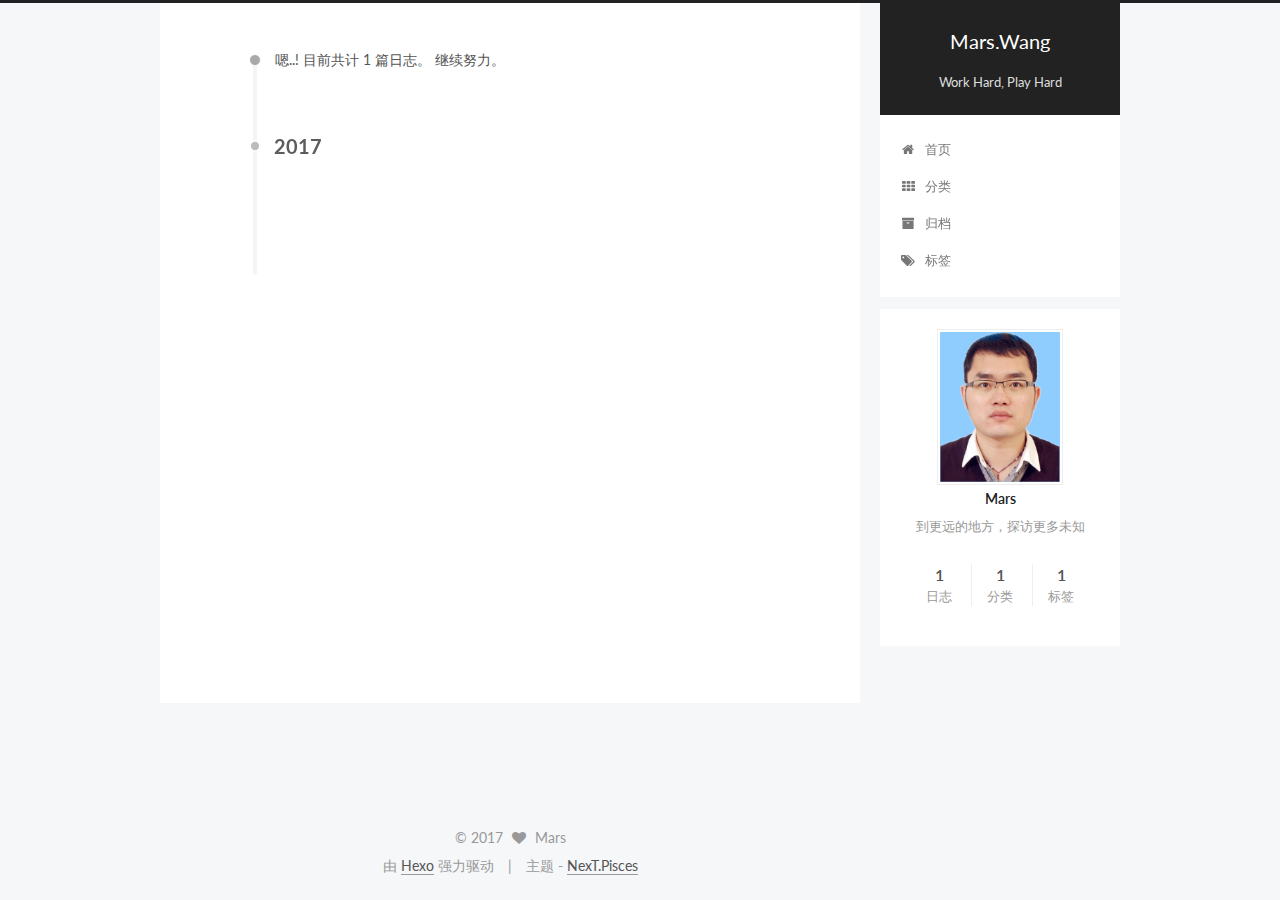
==== commit 21b37212: "“update”" ====
--- a/archives/index.html
+++ b/archives/index.html
@@ -1,11 +1,93 @@
-<!DOCTYPE html>
-<html>
+<!doctype html>
+
+
+
+  
+
+
+<html class="theme-next pisces use-motion" lang="zh-Hans">
 <head>
-  <meta charset="utf-8">
-  
-  <title>Archives | Mars.Wang</title>
-  <meta name="viewport" content="width=device-width, initial-scale=1, maximum-scale=1">
-  <meta name="description" content="到更远的地方，探访更多未知">
+  <meta charset="UTF-8"/>
+<meta http-equiv="X-UA-Compatible" content="IE=edge" />
+<meta name="viewport" content="width=device-width, initial-scale=1, maximum-scale=1"/>
+
+
+
+<meta http-equiv="Cache-Control" content="no-transform" />
+<meta http-equiv="Cache-Control" content="no-siteapp" />
+
+
+
+
+
+
+
+
+
+
+
+
+
+
+
+  
+  
+  <link href="/lib/fancybox/source/jquery.fancybox.css?v=2.1.5" rel="stylesheet" type="text/css" />
+
+
+
+
+  
+  
+  
+  
+
+  
+    
+    
+  
+
+  
+
+  
+
+  
+
+  
+
+  
+    
+    
+    <link href="//fonts.googleapis.com/css?family=Lato:300,300italic,400,400italic,700,700italic&subset=latin,latin-ext" rel="stylesheet" type="text/css">
+  
+
+
+
+
+
+
+<link href="/lib/font-awesome/css/font-awesome.min.css?v=4.6.2" rel="stylesheet" type="text/css" />
+
+<link href="/css/main.css?v=5.1.0" rel="stylesheet" type="text/css" />
+
+
+  <meta name="keywords" content="Hexo, NexT" />
+
+
+
+
+
+
+
+
+  <link rel="shortcut icon" type="image/x-icon" href="/favicon.ico?v=5.1.0" />
+
+
+
+
+
+
+<meta name="description" content="到更远的地方，探访更多未知">
 <meta property="og:type" content="website">
 <meta property="og:title" content="Mars.Wang">
 <meta property="og:url" content="http://canawait.github.io/archives/index.html">
@@ -14,181 +96,477 @@
 <meta name="twitter:card" content="summary">
 <meta name="twitter:title" content="Mars.Wang">
 <meta name="twitter:description" content="到更远的地方，探访更多未知">
-  
-    <link rel="alternate" href="/atom.xml" title="Mars.Wang" type="application/atom+xml">
-  
-  
-    <link rel="icon" href="/favicon.png">
-  
-  
-    <link href="//fonts.googleapis.com/css?family=Source+Code+Pro" rel="stylesheet" type="text/css">
-  
-  <link rel="stylesheet" href="/css/style.css">
-  
-
+
+
+
+<script type="text/javascript" id="hexo.configurations">
+  var NexT = window.NexT || {};
+  var CONFIG = {
+    root: '/',
+    scheme: 'Pisces',
+    sidebar: {"position":"right","display":"post","offset":12,"offset_float":0,"b2t":false,"scrollpercent":false},
+    fancybox: true,
+    motion: true,
+    duoshuo: {
+      userId: '0',
+      author: '博主'
+    },
+    algolia: {
+      applicationID: '',
+      apiKey: '',
+      indexName: '',
+      hits: {"per_page":10},
+      labels: {"input_placeholder":"Search for Posts","hits_empty":"We didn't find any results for the search: ${query}","hits_stats":"${hits} results found in ${time} ms"}
+    }
+  };
+</script>
+
+
+
+  <link rel="canonical" href="http://canawait.github.io/archives/"/>
+
+
+
+
+
+  <title> 归档 | Mars.Wang </title>
 </head>
 
-<body>
-  <div id="container">
-    <div id="wrap">
-      <header id="header">
-  <div id="banner"></div>
-  <div id="header-outer" class="outer">
-    <div id="header-title" class="inner">
-      <h1 id="logo-wrap">
-        <a href="/" id="logo">Mars.Wang</a>
+<body itemscope itemtype="http://schema.org/WebPage" lang="zh-Hans">
+
+  
+
+
+
+
+
+
+
+
+
+
+
+
+
+
+  
+  
+    
+  
+
+  <div class="container one-collumn sidebar-position-right  page-archive  ">
+    <div class="headband"></div>
+
+    <header id="header" class="header" itemscope itemtype="http://schema.org/WPHeader">
+      <div class="header-inner"><div class="site-brand-wrapper">
+  <div class="site-meta ">
+    
+
+    <div class="custom-logo-site-title">
+      <a href="/"  class="brand" rel="start">
+        <span class="logo-line-before"><i></i></span>
+        <span class="site-title">Mars.Wang</span>
+        <span class="logo-line-after"><i></i></span>
+      </a>
+    </div>
+      
+        <p class="site-subtitle">Work Hard, Play Hard</p>
+      
+  </div>
+
+  <div class="site-nav-toggle">
+    <button>
+      <span class="btn-bar"></span>
+      <span class="btn-bar"></span>
+      <span class="btn-bar"></span>
+    </button>
+  </div>
+</div>
+
+<nav class="site-nav">
+  
+
+  
+    <ul id="menu" class="menu">
+      
+        
+        <li class="menu-item menu-item-home">
+          <a href="/" rel="section">
+            
+              <i class="menu-item-icon fa fa-fw fa-home"></i> <br />
+            
+            首页
+          </a>
+        </li>
+      
+        
+        <li class="menu-item menu-item-categories">
+          <a href="/categories" rel="section">
+            
+              <i class="menu-item-icon fa fa-fw fa-th"></i> <br />
+            
+            分类
+          </a>
+        </li>
+      
+        
+        <li class="menu-item menu-item-archives">
+          <a href="/archives" rel="section">
+            
+              <i class="menu-item-icon fa fa-fw fa-archive"></i> <br />
+            
+            归档
+          </a>
+        </li>
+      
+        
+        <li class="menu-item menu-item-tags">
+          <a href="/tags" rel="section">
+            
+              <i class="menu-item-icon fa fa-fw fa-tags"></i> <br />
+            
+            标签
+          </a>
+        </li>
+      
+
+      
+    </ul>
+  
+
+  
+</nav>
+
+
+
+ </div>
+    </header>
+
+    <main id="main" class="main">
+      <div class="main-inner">
+        <div class="content-wrap">
+          <div id="content" class="content">
+            
+
+  <section id="posts" class="posts-collapse">
+    <span class="archive-move-on"></span>
+
+    <span class="archive-page-counter">
+      
+      
+      
+        
+      
+      嗯..! 目前共计 1 篇日志。 继续努力。
+    </span>
+
+    
+
+      
+      
+      
+
+      
+        
+        <div class="collection-title">
+          <h2 class="archive-year motion-element" id="archive-year-2017">2017</h2>
+        </div>
+      
+      
+
+      
+
+  <article class="post post-type-normal" itemscope itemtype="http://schema.org/Article">
+    <header class="post-header">
+
+      <h1 class="post-title">
+        
+            <a class="post-title-link" href="/2017/01/23/network-base/" itemprop="url">
+              
+                <span itemprop="name">TCP编程基础</span>
+              
+            </a>
+        
       </h1>
-      
-        <h2 id="subtitle-wrap">
-          <a href="/" id="subtitle">Work Hard, Play Hard</a>
-        </h2>
-      
-    </div>
-    <div id="header-inner" class="inner">
-      <nav id="main-nav">
-        <a id="main-nav-toggle" class="nav-icon"></a>
-        
-          <a class="main-nav-link" href="/">Home</a>
-        
-          <a class="main-nav-link" href="/archives">Archives</a>
-        
-      </nav>
-      <nav id="sub-nav">
-        
-          <a id="nav-rss-link" class="nav-icon" href="/atom.xml" title="RSS Feed"></a>
-        
-        <a id="nav-search-btn" class="nav-icon" title="Search"></a>
-      </nav>
-      <div id="search-form-wrap">
-        <form action="//google.com/search" method="get" accept-charset="UTF-8" class="search-form"><input type="search" name="q" results="0" class="search-form-input" placeholder="Search"><button type="submit" class="search-form-submit">&#xF002;</button><input type="hidden" name="sitesearch" value="http://canawait.github.io"></form>
+
+      <div class="post-meta">
+        <time class="post-time" itemprop="dateCreated"
+              datetime="2017-01-23T02:35:26-08:00"
+              content="2017-01-23" >
+          01-23
+        </time>
       </div>
+
+    </header>
+  </article>
+
+
+
+    
+
+  </section>
+
+  
+
+
+          
+          </div>
+          
+
+
+          
+
+        </div>
+        
+          
+  
+  <div class="sidebar-toggle">
+    <div class="sidebar-toggle-line-wrap">
+      <span class="sidebar-toggle-line sidebar-toggle-line-first"></span>
+      <span class="sidebar-toggle-line sidebar-toggle-line-middle"></span>
+      <span class="sidebar-toggle-line sidebar-toggle-line-last"></span>
     </div>
   </div>
-</header>
-      <div class="outer">
-        <section id="main">
-  
-  
-    
-    
-      
-      
-      <section class="archives-wrap">
-        <div class="archive-year-wrap">
-          <a href="/archives/2017" class="archive-year">2017</a>
+
+  <aside id="sidebar" class="sidebar">
+    <div class="sidebar-inner">
+
+      
+
+      
+
+      <section class="site-overview sidebar-panel sidebar-panel-active">
+        <div class="site-author motion-element" itemprop="author" itemscope itemtype="http://schema.org/Person">
+          <img class="site-author-image" itemprop="image"
+               src="/uploads/me.jpg"
+               alt="Mars" />
+          <p class="site-author-name" itemprop="name">Mars</p>
+           
+              <p class="site-description motion-element" itemprop="description">到更远的地方，探访更多未知</p>
+          
         </div>
-        <div class="archives">
-    
-    <article class="archive-article archive-type-post">
-  <div class="archive-article-inner">
-    <header class="archive-article-header">
-      <a href="/2017/01/23/network-base/" class="archive-article-date">
-  <time datetime="2017-01-23T10:35:26.000Z" itemprop="datePublished">Jan 23</time>
-</a>
-      
-  
-    <h1 itemprop="name">
-      <a class="archive-article-title" href="/2017/01/23/network-base/">TCP编程基础</a>
-    </h1>
-  
-
-    </header>
+        <nav class="site-state motion-element">
+
+          
+            <div class="site-state-item site-state-posts">
+              <a href="/archives">
+                <span class="site-state-item-count">1</span>
+                <span class="site-state-item-name">日志</span>
+              </a>
+            </div>
+          
+
+          
+            
+            
+            <div class="site-state-item site-state-categories">
+              <a href="/categories/index.html">
+                <span class="site-state-item-count">1</span>
+                <span class="site-state-item-name">分类</span>
+              </a>
+            </div>
+          
+
+          
+            
+            
+            <div class="site-state-item site-state-tags">
+              <a href="/tags/index.html">
+                <span class="site-state-item-count">1</span>
+                <span class="site-state-item-name">标签</span>
+              </a>
+            </div>
+          
+
+        </nav>
+
+        
+
+        <div class="links-of-author motion-element">
+          
+        </div>
+
+        
+        
+
+        
+        
+
+        
+
+
+      </section>
+
+      
+
+      
+
+    </div>
+  </aside>
+
+
+        
+      </div>
+    </main>
+
+    <footer id="footer" class="footer">
+      <div class="footer-inner">
+        <div class="copyright" >
+  
+  &copy; 
+  <span itemprop="copyrightYear">2017</span>
+  <span class="with-love">
+    <i class="fa fa-heart"></i>
+  </span>
+  <span class="author" itemprop="copyrightHolder">Mars</span>
+</div>
+
+
+<div class="powered-by">
+  由 <a class="theme-link" href="https://hexo.io">Hexo</a> 强力驱动
+</div>
+
+<div class="theme-info">
+  主题 -
+  <a class="theme-link" href="https://github.com/iissnan/hexo-theme-next">
+    NexT.Pisces
+  </a>
+</div>
+
+
+        
+
+        
+      </div>
+    </footer>
+
+    
+      <div class="back-to-top">
+        <i class="fa fa-arrow-up"></i>
+        
+      </div>
+    
+    
   </div>
-</article>
-  
-  
-    </div></section>
-  
-
-</section>
-        
-          <aside id="sidebar">
-  
-    
-  <div class="widget-wrap">
-    <h3 class="widget-title">Categories</h3>
-    <div class="widget">
-      <ul class="category-list"><li class="category-list-item"><a class="category-list-link" href="/categories/Linux开发技术/">Linux开发技术</a></li></ul>
-    </div>
-  </div>
-
-
-  
-    
-  <div class="widget-wrap">
-    <h3 class="widget-title">Tags</h3>
-    <div class="widget">
-      <ul class="tag-list"><li class="tag-list-item"><a class="tag-list-link" href="/tags/网络编程/">网络编程</a></li></ul>
-    </div>
-  </div>
-
-
-  
-    
-  <div class="widget-wrap">
-    <h3 class="widget-title">Tag Cloud</h3>
-    <div class="widget tagcloud">
-      <a href="/tags/网络编程/" style="font-size: 10px;">网络编程</a>
-    </div>
-  </div>
-
-  
-    
-  <div class="widget-wrap">
-    <h3 class="widget-title">Archives</h3>
-    <div class="widget">
-      <ul class="archive-list"><li class="archive-list-item"><a class="archive-list-link" href="/archives/2017/01/">January 2017</a></li></ul>
-    </div>
-  </div>
-
-
-  
-    
-  <div class="widget-wrap">
-    <h3 class="widget-title">Recent Posts</h3>
-    <div class="widget">
-      <ul>
-        
-          <li>
-            <a href="/2017/01/23/network-base/">TCP编程基础</a>
-          </li>
-        
-      </ul>
-    </div>
-  </div>
-
-  
-</aside>
-        
-      </div>
-      <footer id="footer">
-  
-  <div class="outer">
-    <div id="footer-info" class="inner">
-      &copy; 2017 Mars<br>
-      Powered by <a href="http://hexo.io/" target="_blank">Hexo</a>
-    </div>
-  </div>
-</footer>
-    </div>
-    <nav id="mobile-nav">
-  
-    <a href="/" class="mobile-nav-link">Home</a>
-  
-    <a href="/archives" class="mobile-nav-link">Archives</a>
-  
-</nav>
-    
-
-<script src="//ajax.googleapis.com/ajax/libs/jquery/2.0.3/jquery.min.js"></script>
-
-
-  <link rel="stylesheet" href="/fancybox/jquery.fancybox.css">
-  <script src="/fancybox/jquery.fancybox.pack.js"></script>
-
-
-<script src="/js/script.js"></script>
-
-  </div>
+
+  
+
+<script type="text/javascript">
+  if (Object.prototype.toString.call(window.Promise) !== '[object Function]') {
+    window.Promise = null;
+  }
+</script>
+
+
+
+
+
+
+
+
+
+  
+
+
+
+
+  
+  <script type="text/javascript" src="/lib/jquery/index.js?v=2.1.3"></script>
+
+  
+  <script type="text/javascript" src="/lib/fastclick/lib/fastclick.min.js?v=1.0.6"></script>
+
+  
+  <script type="text/javascript" src="/lib/jquery_lazyload/jquery.lazyload.js?v=1.9.7"></script>
+
+  
+  <script type="text/javascript" src="/lib/velocity/velocity.min.js?v=1.2.1"></script>
+
+  
+  <script type="text/javascript" src="/lib/velocity/velocity.ui.min.js?v=1.2.1"></script>
+
+  
+  <script type="text/javascript" src="/lib/fancybox/source/jquery.fancybox.pack.js?v=2.1.5"></script>
+
+
+  
+
+
+  <script type="text/javascript" src="/js/src/utils.js?v=5.1.0"></script>
+
+  <script type="text/javascript" src="/js/src/motion.js?v=5.1.0"></script>
+
+
+
+  
+  
+
+
+  <script type="text/javascript" src="/js/src/affix.js?v=5.1.0"></script>
+
+  <script type="text/javascript" src="/js/src/schemes/pisces.js?v=5.1.0"></script>
+
+
+
+  
+  
+    <script type="text/javascript" id="motion.page.archive">
+      $('.archive-year').velocity('transition.slideLeftIn');
+    </script>
+  
+
+
+  
+
+
+  <script type="text/javascript" src="/js/src/bootstrap.js?v=5.1.0"></script>
+
+
+
+  
+
+
+
+  
+
+
+
+
+	
+
+
+
+
+
+  
+
+
+
+
+
+  
+
+
+
+
+
+  
+
+
+
+  
+  
+
+  
+
+  
+
+  
+
+  
+
+
+  
+
 </body>
-</html>+</html>
--- a/css/main.css
+++ b/css/main.css
@@ -0,0 +1,2856 @@
+/* normalize.css v3.0.2 | MIT License | git.io/normalize */
+html {
+  font-family: sans-serif; /* 1 */
+  -ms-text-size-adjust: 100%; /* 2 */
+  -webkit-text-size-adjust: 100%; /* 2 */
+}
+body {
+  margin: 0;
+}
+article,
+aside,
+details,
+figcaption,
+figure,
+footer,
+header,
+hgroup,
+main,
+menu,
+nav,
+section,
+summary {
+  display: block;
+}
+audio,
+canvas,
+progress,
+video {
+  display: inline-block; /* 1 */
+  vertical-align: baseline; /* 2 */
+}
+audio:not([controls]) {
+  display: none;
+  height: 0;
+}
+[hidden],
+template {
+  display: none;
+}
+a {
+  background-color: transparent;
+}
+a:active,
+a:hover {
+  outline: 0;
+}
+abbr[title] {
+  border-bottom: 1px dotted;
+}
+b,
+strong {
+  font-weight: bold;
+}
+dfn {
+  font-style: italic;
+}
+h1 {
+  font-size: 2em;
+  margin: 0.67em 0;
+}
+mark {
+  background: #ff0;
+  color: #000;
+}
+small {
+  font-size: 80%;
+}
+sub,
+sup {
+  font-size: 75%;
+  line-height: 0;
+  position: relative;
+  vertical-align: baseline;
+}
+sup {
+  top: -0.5em;
+}
+sub {
+  bottom: -0.25em;
+}
+img {
+  border: 0;
+}
+svg:not(:root) {
+  overflow: hidden;
+}
+figure {
+  margin: 1em 40px;
+}
+hr {
+  -moz-box-sizing: content-box;
+  box-sizing: content-box;
+  height: 0;
+}
+pre {
+  overflow: auto;
+}
+code,
+kbd,
+pre,
+samp {
+  font-family: monospace, monospace;
+  font-size: 1em;
+}
+button,
+input,
+optgroup,
+select,
+textarea {
+  color: inherit; /* 1 */
+  font: inherit; /* 2 */
+  margin: 0; /* 3 */
+}
+button {
+  overflow: visible;
+}
+button,
+select {
+  text-transform: none;
+}
+button,
+html input[type="button"],
+input[type="reset"],
+input[type="submit"] {
+  -webkit-appearance: button; /* 2 */
+  cursor: pointer; /* 3 */
+}
+button[disabled],
+html input[disabled] {
+  cursor: default;
+}
+button::-moz-focus-inner,
+input::-moz-focus-inner {
+  border: 0;
+  padding: 0;
+}
+input {
+  line-height: normal;
+}
+input[type="checkbox"],
+input[type="radio"] {
+  box-sizing: border-box; /* 1 */
+  padding: 0; /* 2 */
+}
+input[type="number"]::-webkit-inner-spin-button,
+input[type="number"]::-webkit-outer-spin-button {
+  height: auto;
+}
+input[type="search"] {
+  -webkit-appearance: textfield; /* 1 */
+  -moz-box-sizing: content-box;
+  -webkit-box-sizing: content-box; /* 2 */
+  box-sizing: content-box;
+}
+input[type="search"]::-webkit-search-cancel-button,
+input[type="search"]::-webkit-search-decoration {
+  -webkit-appearance: none;
+}
+fieldset {
+  border: 1px solid #c0c0c0;
+  margin: 0 2px;
+  padding: 0.35em 0.625em 0.75em;
+}
+legend {
+  border: 0; /* 1 */
+  padding: 0; /* 2 */
+}
+textarea {
+  overflow: auto;
+}
+optgroup {
+  font-weight: bold;
+}
+table {
+  border-collapse: collapse;
+  border-spacing: 0;
+}
+td,
+th {
+  padding: 0;
+}
+::selection {
+  background: #262a30;
+  color: #fff;
+}
+body {
+  position: relative;
+  font-family: 'Lato', "PingFang SC", "Microsoft YaHei", sans-serif;
+  font-size: 14px;
+  line-height: 2;
+  color: #555;
+  background: #f5f7f9;
+}
+@media (max-width: 767px) {
+  body {
+    padding-right: 0 !important;
+  }
+}
+@media (min-width: 768px) and (max-width: 991px) {
+  body {
+    padding-right: 0 !important;
+  }
+}
+@media (min-width: 1600px) {
+  body {
+    font-size: 16px;
+  }
+}
+h1,
+h2,
+h3,
+h4,
+h5,
+h6 {
+  margin: 0;
+  padding: 0;
+  font-weight: bold;
+  line-height: 1.5;
+  font-family: 'Lato', "PingFang SC", "Microsoft YaHei", sans-serif;
+}
+h2,
+h3,
+h4,
+h5,
+h6 {
+  margin: 20px 0 15px;
+}
+h1 {
+  font-size: 22px;
+}
+@media (max-width: 767px) {
+  h1 {
+    font-size: 18px;
+  }
+}
+h2 {
+  font-size: 20px;
+}
+@media (max-width: 767px) {
+  h2 {
+    font-size: 16px;
+  }
+}
+h3 {
+  font-size: 18px;
+}
+@media (max-width: 767px) {
+  h3 {
+    font-size: 14px;
+  }
+}
+h4 {
+  font-size: 16px;
+}
+@media (max-width: 767px) {
+  h4 {
+    font-size: 12px;
+  }
+}
+h5 {
+  font-size: 14px;
+}
+@media (max-width: 767px) {
+  h5 {
+    font-size: 10px;
+  }
+}
+h6 {
+  font-size: 12px;
+}
+@media (max-width: 767px) {
+  h6 {
+    font-size: 8px;
+  }
+}
+p {
+  margin: 0 0 25px 0;
+}
+a {
+  color: #555;
+  text-decoration: none;
+  border-bottom: 1px solid #999;
+  word-wrap: break-word;
+}
+a:hover {
+  color: #222;
+  border-bottom-color: #222;
+}
+blockquote {
+  margin: 0;
+  padding: 0;
+}
+img {
+  display: block;
+  margin: auto;
+  max-width: 100%;
+  height: auto;
+}
+hr {
+  margin: 40px 0;
+  height: 3px;
+  border: none;
+  background-color: #ddd;
+  background-image: repeating-linear-gradient(-45deg, #fff, #fff 4px, transparent 4px, transparent 8px);
+}
+blockquote {
+  padding: 0 15px;
+  color: #666;
+  border-left: 4px solid #ddd;
+}
+blockquote cite::before {
+  content: "-";
+  padding: 0 5px;
+}
+dt {
+  font-weight: 700;
+}
+dd {
+  margin: 0;
+  padding: 0;
+}
+.text-left {
+  text-align: left;
+}
+.text-center {
+  text-align: center;
+}
+.text-right {
+  text-align: right;
+}
+.text-justify {
+  text-align: justify;
+}
+.text-nowrap {
+  white-space: nowrap;
+}
+.text-lowercase {
+  text-transform: lowercase;
+}
+.text-uppercase {
+  text-transform: uppercase;
+}
+.text-capitalize {
+  text-transform: capitalize;
+}
+.center-block {
+  display: block;
+  margin-left: auto;
+  margin-right: auto;
+}
+.clearfix:before,
+.clearfix:after {
+  content: " ";
+  display: table;
+}
+.clearfix:after {
+  clear: both;
+}
+.pullquote {
+  width: 45%;
+}
+.pullquote.left {
+  float: left;
+  margin-left: 5px;
+  margin-right: 10px;
+}
+.pullquote.right {
+  float: right;
+  margin-left: 10px;
+  margin-right: 5px;
+}
+.affix.affix.affix {
+  position: fixed;
+}
+.translation {
+  margin-top: -20px;
+  font-size: 14px;
+  color: #999;
+}
+.scrollbar-measure {
+  width: 100px;
+  height: 100px;
+  overflow: scroll;
+  position: absolute;
+  top: -9999px;
+}
+.use-motion .motion-element {
+  opacity: 0;
+}
+table {
+  margin: 20px 0;
+  width: 100%;
+  border-collapse: collapse;
+  border-spacing: 0;
+  border: 1px solid #ddd;
+  font-size: 14px;
+  table-layout: fixed;
+  word-wrap: break-all;
+}
+table>tbody>tr:nth-of-type(odd) {
+  background-color: #f9f9f9;
+}
+table>tbody>tr:hover {
+  background-color: #f5f5f5;
+}
+caption,
+th,
+td {
+  padding: 8px;
+  text-align: left;
+  vertical-align: middle;
+  font-weight: normal;
+}
+th,
+td {
+  border-bottom: 3px solid #ddd;
+  border-right: 1px solid #eee;
+}
+th {
+  padding-bottom: 10px;
+  font-weight: 700;
+}
+td {
+  border-bottom-width: 1px;
+}
+html,
+body {
+  height: 100%;
+}
+.container {
+  position: relative;
+  min-height: 100%;
+}
+.header-inner {
+  margin: 0 auto;
+  padding: 100px 0 70px;
+  width: 700px;
+}
+@media (min-width: 1600px) {
+  .container .header-inner {
+    width: 900px;
+  }
+}
+.main {
+  padding-bottom: 150px;
+}
+.main-inner {
+  margin: 0 auto;
+  width: 700px;
+}
+@media (min-width: 1600px) {
+  .container .main-inner {
+    width: 900px;
+  }
+}
+.footer {
+  position: absolute;
+  left: 0;
+  bottom: 0;
+  width: 100%;
+  min-height: 50px;
+}
+.footer-inner {
+  box-sizing: border-box;
+  margin: 20px auto;
+  width: 700px;
+}
+@media (min-width: 1600px) {
+  .container .footer-inner {
+    width: 900px;
+  }
+}
+pre,
+.highlight {
+  overflow: auto;
+  margin: 20px 0;
+  padding: 0;
+  font-size: 13px;
+  color: #4d4d4c;
+  background: #f7f7f7;
+  line-height: 1.6;
+}
+pre,
+code {
+  font-family: consolas, Menlo, "PingFang SC", "Microsoft YaHei", monospace;
+}
+code {
+  padding: 2px 4px;
+  word-wrap: break-word;
+  color: #555;
+  background: #eee;
+  border-radius: 3px;
+  font-size: 13px;
+}
+pre code {
+  padding: 0;
+  color: #4d4d4c;
+  background: none;
+  text-shadow: none;
+}
+.highlight {
+  border-radius: 1px;
+}
+.highlight pre {
+  border: none;
+  margin: 0;
+  padding: 10px 0;
+}
+.highlight table {
+  margin: 0;
+  width: auto;
+  border: none;
+}
+.highlight td {
+  border: none;
+  padding: 0;
+}
+.highlight figcaption {
+  font-size: 1em;
+  color: #4d4d4c;
+  line-height: 1em;
+  margin-bottom: 1em;
+}
+.highlight figcaption:before,
+.highlight figcaption:after {
+  content: " ";
+  display: table;
+}
+.highlight figcaption:after {
+  clear: both;
+}
+.highlight figcaption a {
+  float: right;
+  color: #4d4d4c;
+}
+.highlight figcaption a:hover {
+  border-bottom-color: #4d4d4c;
+}
+.highlight .gutter pre {
+  padding-left: 10px;
+  padding-right: 10px;
+  color: #869194;
+  text-align: right;
+  background-color: #eff2f3;
+}
+.highlight .code pre {
+  padding-left: 10px;
+  padding-right: 10px;
+  background-color: #f7f7f7;
+}
+.highlight .line {
+  height: 20px;
+}
+.gutter {
+  -webkit-user-select: none;
+  -moz-user-select: none;
+  -ms-user-select: none;
+  user-select: none;
+}
+.gist table {
+  width: auto;
+}
+.gist table td {
+  border: none;
+}
+pre .deletion {
+  background: #fdd;
+}
+pre .addition {
+  background: #dfd;
+}
+pre .meta {
+  color: #8959a8;
+}
+pre .comment {
+  color: #8e908c;
+}
+pre .variable,
+pre .attribute,
+pre .tag,
+pre .regexp,
+pre .ruby .constant,
+pre .xml .tag .title,
+pre .xml .pi,
+pre .xml .doctype,
+pre .html .doctype,
+pre .css .id,
+pre .css .class,
+pre .css .pseudo {
+  color: #c82829;
+}
+pre .number,
+pre .preprocessor,
+pre .built_in,
+pre .literal,
+pre .params,
+pre .constant,
+pre .command {
+  color: #f5871f;
+}
+pre .ruby .class .title,
+pre .css .rules .attribute,
+pre .string,
+pre .value,
+pre .inheritance,
+pre .header,
+pre .ruby .symbol,
+pre .xml .cdata,
+pre .special,
+pre .number,
+pre .formula {
+  color: #718c00;
+}
+pre .title,
+pre .css .hexcolor {
+  color: #3e999f;
+}
+pre .function,
+pre .python .decorator,
+pre .python .title,
+pre .ruby .function .title,
+pre .ruby .title .keyword,
+pre .perl .sub,
+pre .javascript .title,
+pre .coffeescript .title {
+  color: #4271ae;
+}
+pre .keyword,
+pre .javascript .function {
+  color: #8959a8;
+}
+.full-image.full-image.full-image {
+  border: none;
+  max-width: 100%;
+  width: auto;
+  margin: 20px auto;
+}
+@media (min-width: 992px) {
+  .full-image.full-image.full-image {
+    max-width: none;
+    width: 118%;
+    margin: 0 -9%;
+  }
+}
+.blockquote-center,
+.page-home .post-type-quote blockquote,
+.page-post-detail .post-type-quote blockquote {
+  position: relative;
+  margin: 40px 0;
+  padding: 0;
+  border-left: none;
+  text-align: center;
+}
+.blockquote-center::before,
+.page-home .post-type-quote blockquote::before,
+.page-post-detail .post-type-quote blockquote::before,
+.blockquote-center::after,
+.page-home .post-type-quote blockquote::after,
+.page-post-detail .post-type-quote blockquote::after {
+  position: absolute;
+  content: ' ';
+  display: block;
+  width: 100%;
+  height: 24px;
+  opacity: 0.2;
+  background-repeat: no-repeat;
+  background-position: 0 -6px;
+  background-size: 22px 22px;
+}
+.blockquote-center::before,
+.page-home .post-type-quote blockquote::before,
+.page-post-detail .post-type-quote blockquote::before {
+  top: -20px;
+  background-image: url("../images/quote-l.svg");
+  border-top: 1px solid #ccc;
+}
+.blockquote-center::after,
+.page-home .post-type-quote blockquote::after,
+.page-post-detail .post-type-quote blockquote::after {
+  bottom: -20px;
+  background-image: url("../images/quote-r.svg");
+  border-bottom: 1px solid #ccc;
+  background-position: 100% 8px;
+}
+.blockquote-center p,
+.page-home .post-type-quote blockquote p,
+.page-post-detail .post-type-quote blockquote p,
+.blockquote-center div,
+.page-home .post-type-quote blockquote div,
+.page-post-detail .post-type-quote blockquote div {
+  text-align: center;
+}
+.post .post-body .group-picture img {
+  box-sizing: border-box;
+  padding: 0 3px;
+  border: none;
+}
+.post .group-picture-row {
+  overflow: hidden;
+  margin-top: 6px;
+}
+.post .group-picture-row:first-child {
+  margin-top: 0;
+}
+.post .group-picture-column {
+  float: left;
+}
+.page-post-detail .post-body .group-picture-column {
+  float: none;
+  margin-top: 10px;
+  width: auto !important;
+}
+.page-post-detail .post-body .group-picture-column img {
+  margin: 0 auto;
+}
+.page-archive .group-picture-container {
+  overflow: hidden;
+}
+.page-archive .group-picture-row {
+  float: left;
+}
+.page-archive .group-picture-row:first-child {
+  margin-top: 6px;
+}
+.page-archive .group-picture-column {
+  max-width: 150px;
+  max-height: 150px;
+}
+.note {
+  padding: 20px;
+  margin: 20px 0;
+  border: 1px solid #eee;
+  border-left-width: 5px;
+  border-radius: 3px;
+}
+.note h2,
+.note h3,
+.note h4,
+.note h5,
+.note h6 {
+  margin-top: 0;
+  margin-bottom: 5px;
+}
+.note p:last-child {
+  margin-bottom: 0;
+}
+.note code {
+  border-radius: 3px;
+}
+.note+.note {
+  margin-top: -5px;
+}
+.default {
+  border-left-color: #777;
+}
+.default h2,
+.default h3,
+.default h4,
+.default h5,
+.default h6 {
+  color: #777;
+}
+.primary {
+  border-left-color: #428bca;
+}
+.primary h2,
+.primary h3,
+.primary h4,
+.primary h5,
+.primary h6 {
+  color: #428bca;
+}
+.success {
+  border-left-color: #5cb85c;
+}
+.success h2,
+.success h3,
+.success h4,
+.success h5,
+.success h6 {
+  color: #5cb85c;
+}
+.danger {
+  border-left-color: #d9534f;
+}
+.danger h2,
+.danger h3,
+.danger h4,
+.danger h5,
+.danger h6 {
+  color: #d9534f;
+}
+.warning {
+  border-left-color: #f0ad4e;
+}
+.warning h2,
+.warning h3,
+.warning h4,
+.warning h5,
+.warning h6 {
+  color: #f0ad4e;
+}
+.info {
+  border-left-color: #5bc0de;
+}
+.info h2,
+.info h3,
+.info h4,
+.info h5,
+.info h6 {
+  color: #5bc0de;
+}
+.btn {
+  display: inline-block;
+  padding: 0 20px;
+  font-size: 14px;
+  color: #fff;
+  background: #222;
+  border: 2px solid #555;
+  text-decoration: none;
+  border-radius: 0;
+  transition-property: background-color;
+  transition-duration: 0.2s;
+  transition-timing-function: ease-in-out;
+  transition-delay: 0s;
+}
+.btn:hover,
+.post-button .btn:hover {
+  border-color: #222;
+  color: #fff;
+  background: #222;
+}
+.btn-bar {
+  display: block;
+  width: 22px;
+  height: 2px;
+  background: #555;
+  border-radius: 1px;
+}
+.btn-bar+.btn-bar {
+  margin-top: 4px;
+}
+.pagination {
+  margin: 120px 0 40px;
+  text-align: center;
+  border-top: 1px solid #eee;
+}
+.page-number-basic,
+.pagination .prev,
+.pagination .next,
+.pagination .page-number,
+.pagination .space {
+  display: inline-block;
+  position: relative;
+  top: -1px;
+  margin: 0 10px;
+  padding: 0 10px;
+  line-height: 30px;
+}
+@media (max-width: 767px) {
+  .page-number-basic,
+  .pagination .prev,
+  .pagination .next,
+  .pagination .page-number,
+  .pagination .space {
+    margin: 0 5px;
+  }
+}
+.pagination .prev,
+.pagination .next,
+.pagination .page-number {
+  border-bottom: 0;
+  border-top: 1px solid #eee;
+  transition-property: border-color;
+  transition-duration: 0.2s;
+  transition-timing-function: ease-in-out;
+  transition-delay: 0s;
+}
+.pagination .prev:hover,
+.pagination .next:hover,
+.pagination .page-number:hover {
+  border-top-color: #222;
+}
+.pagination .space {
+  padding: 0;
+  margin: 0;
+}
+.pagination .prev {
+  margin-left: 0;
+}
+.pagination .next {
+  margin-right: 0;
+}
+.pagination .page-number.current {
+  color: #fff;
+  background: #ccc;
+  border-top-color: #ccc;
+}
+@media (max-width: 767px) {
+  .pagination {
+    border-top: none;
+  }
+  .pagination .prev,
+  .pagination .next,
+  .pagination .page-number {
+    margin-bottom: 10px;
+    border-top: 0;
+    border-bottom: 1px solid #eee;
+  }
+  .pagination .prev:hover,
+  .pagination .next:hover,
+  .pagination .page-number:hover {
+    border-bottom-color: #222;
+  }
+}
+.comments {
+  margin: 60px 20px 0;
+}
+.tag-cloud {
+  text-align: center;
+}
+.tag-cloud a {
+  display: inline-block;
+  margin: 10px;
+}
+.back-to-top {
+  box-sizing: border-box;
+  position: fixed;
+  bottom: -100px;
+  right: 30px;
+  z-index: 1050;
+  padding: 0 6px;
+  width: 24px;
+  background: #222;
+  font-size: 12px;
+  opacity: 0.6;
+  color: #fff;
+  cursor: pointer;
+  text-align: center;
+  -webkit-transform: translateZ(0);
+  transition-property: bottom;
+  transition-duration: 0.2s;
+  transition-timing-function: ease-in-out;
+  transition-delay: 0s;
+}
+@media (max-width: 767px) {
+  .back-to-top {
+    display: none;
+  }
+}
+@media (min-width: 768px) and (max-width: 991px) {
+  .back-to-top {
+    display: none;
+  }
+}
+.back-to-top.back-to-top-on {
+  bottom: 30px;
+}
+.header {
+  background: #fff;
+}
+.header-inner {
+  position: relative;
+}
+.headband {
+  height: 3px;
+  background: #222;
+}
+.site-meta {
+  margin: 0;
+  text-align: center;
+}
+@media (max-width: 767px) {
+  .site-meta {
+    text-align: center;
+  }
+}
+.brand {
+  position: relative;
+  display: inline-block;
+  padding: 0 40px;
+  color: #fff;
+  background: #222;
+  border-bottom: none;
+}
+.brand:hover {
+  color: #fff;
+}
+.logo {
+  display: inline-block;
+  margin-right: 5px;
+  line-height: 36px;
+  vertical-align: top;
+}
+.site-title {
+  display: inline-block;
+  vertical-align: top;
+  line-height: 36px;
+  font-size: 20px;
+  font-weight: normal;
+  font-family: 'Lato', "PingFang SC", "Microsoft YaHei", sans-serif;
+}
+.site-subtitle {
+  margin-top: 10px;
+  font-size: 13px;
+  color: #ddd;
+}
+.use-motion .brand {
+  opacity: 0;
+}
+.use-motion .logo,
+.use-motion .site-title,
+.use-motion .site-subtitle {
+  opacity: 0;
+  position: relative;
+  top: -10px;
+}
+.site-nav-toggle {
+  display: none;
+  position: absolute;
+  top: 10px;
+  left: 10px;
+}
+@media (max-width: 767px) {
+  .site-nav-toggle {
+    display: block;
+  }
+}
+.site-nav-toggle button {
+  margin-top: 2px;
+  padding: 9px 10px;
+  background: transparent;
+  border: none;
+}
+@media (max-width: 767px) {
+  .site-nav {
+    display: none;
+    margin: 0 -10px;
+    padding: 0 10px;
+    clear: both;
+    border-top: 1px solid #ddd;
+  }
+}
+@media (min-width: 768px) and (max-width: 991px) {
+  .site-nav {
+    display: block !important;
+  }
+}
+@media (min-width: 992px) {
+  .site-nav {
+    display: block !important;
+  }
+}
+.menu {
+  margin-top: 20px;
+  padding-left: 0;
+  text-align: center;
+}
+.menu .menu-item {
+  display: inline-block;
+  margin: 0 10px;
+  list-style: none;
+}
+@media screen and (max-width: 767px) {
+  .menu .menu-item {
+    margin-top: 10px;
+  }
+}
+.menu .menu-item a {
+  display: block;
+  font-size: 13px;
+  line-height: inherit;
+  border-bottom: 1px solid transparent;
+  transition-property: border-color;
+  transition-duration: 0.2s;
+  transition-timing-function: ease-in-out;
+  transition-delay: 0s;
+}
+.menu .menu-item a:hover,
+.menu-item-active a {
+  border-bottom-color: #222;
+}
+.menu .menu-item .fa {
+  margin-right: 5px;
+}
+.use-motion .menu-item {
+  opacity: 0;
+}
+.post-body {
+  font-family: 'Lato', "PingFang SC", "Microsoft YaHei", sans-serif;
+}
+@media (max-width: 767px) {
+  .post-body {
+    word-break: break-word;
+  }
+}
+.post-body .fancybox img {
+  display: block !important;
+  margin: 0 auto;
+  cursor: pointer;
+  cursor: zoom-in;
+  cursor: -webkit-zoom-in;
+}
+.post-body .image-caption,
+.post-body .figure .caption {
+  margin: 10px auto 15px;
+  text-align: center;
+  font-size: 14px;
+  color: #999;
+  font-weight: bold;
+  line-height: 1;
+}
+.post-sticky-flag {
+  display: inline-block;
+  font-size: 16px;
+  -ms-transform: rotate(30deg);
+  -webkit-transform: rotate(30deg);
+  -moz-transform: rotate(30deg);
+  -ms-transform: rotate(30deg);
+  -o-transform: rotate(30deg);
+  transform: rotate(30deg);
+}
+.posts-expand {
+  padding-top: 40px;
+}
+@media (max-width: 767px) {
+  .posts-expand {
+    margin: 0 20px;
+  }
+  .post-body pre,
+  .post-body .highlight {
+    padding: 10px;
+  }
+  .post-body pre .gutter pre,
+  .post-body .highlight .gutter pre {
+    padding-right: 10px;
+  }
+}
+@media (min-width: 992px) {
+  .posts-expand .post-body {
+    text-align: justify;
+  }
+}
+.posts-expand .post-body h2,
+.posts-expand .post-body h3,
+.posts-expand .post-body h4,
+.posts-expand .post-body h5,
+.posts-expand .post-body h6 {
+  padding-top: 10px;
+}
+.posts-expand .post-body h2 .header-anchor,
+.posts-expand .post-body h3 .header-anchor,
+.posts-expand .post-body h4 .header-anchor,
+.posts-expand .post-body h5 .header-anchor,
+.posts-expand .post-body h6 .header-anchor {
+  float: right;
+  margin-left: 10px;
+  color: #ccc;
+  border-bottom-style: none;
+  visibility: hidden;
+}
+.posts-expand .post-body h2 .header-anchor:hover,
+.posts-expand .post-body h3 .header-anchor:hover,
+.posts-expand .post-body h4 .header-anchor:hover,
+.posts-expand .post-body h5 .header-anchor:hover,
+.posts-expand .post-body h6 .header-anchor:hover {
+  color: inherit;
+}
+.posts-expand .post-body h2:hover .header-anchor,
+.posts-expand .post-body h3:hover .header-anchor,
+.posts-expand .post-body h4:hover .header-anchor,
+.posts-expand .post-body h5:hover .header-anchor,
+.posts-expand .post-body h6:hover .header-anchor {
+  visibility: visible;
+}
+.posts-expand .post-body ul li {
+  list-style: circle;
+}
+.posts-expand .post-body img {
+  box-sizing: border-box;
+  margin: auto;
+  padding: 3px;
+  border: 1px solid #ddd;
+}
+.posts-expand .fancybox img {
+  margin: 0 auto;
+}
+@media (max-width: 767px) {
+  .posts-collapse {
+    margin: 0 20px;
+  }
+  .posts-collapse .post-title,
+  .posts-collapse .post-meta {
+    display: block;
+    width: auto;
+    text-align: left;
+  }
+}
+.posts-collapse {
+  position: relative;
+  z-index: 1010;
+  margin-left: 55px;
+}
+.posts-collapse::after {
+  content: " ";
+  position: absolute;
+  top: 20px;
+  left: 0;
+  margin-left: -2px;
+  width: 4px;
+  height: 100%;
+  background: #f5f5f5;
+  z-index: -1;
+}
+@media (max-width: 767px) {
+  .posts-collapse {
+    margin: 0 20px;
+  }
+}
+.posts-collapse .collection-title {
+  position: relative;
+  margin: 60px 0;
+}
+.posts-collapse .collection-title h2 {
+  margin-left: 20px;
+}
+.posts-collapse .collection-title small {
+  color: #bbb;
+}
+.posts-collapse .collection-title::before {
+  content: " ";
+  position: absolute;
+  left: 0;
+  top: 50%;
+  margin-left: -4px;
+  margin-top: -4px;
+  width: 8px;
+  height: 8px;
+  background: #bbb;
+  border-radius: 50%;
+}
+.posts-collapse .post {
+  margin: 30px 0;
+}
+.posts-collapse .post-header {
+  position: relative;
+  transition-duration: 0.2s;
+  transition-timing-function: ease-in-out;
+  transition-delay: 0s;
+  transition-property: border;
+  border-bottom: 1px dashed #ccc;
+}
+.posts-collapse .post-header::before {
+  content: " ";
+  position: absolute;
+  left: 0;
+  top: 12px;
+  width: 6px;
+  height: 6px;
+  margin-left: -4px;
+  background: #bbb;
+  border-radius: 50%;
+  border: 1px solid #fff;
+  transition-duration: 0.2s;
+  transition-timing-function: ease-in-out;
+  transition-delay: 0s;
+  transition-property: background;
+}
+.posts-collapse .post-header:hover {
+  border-bottom-color: #666;
+}
+.posts-collapse .post-header:hover::before {
+  background: #222;
+}
+.posts-collapse .post-meta {
+  position: absolute;
+  font-size: 12px;
+  left: 20px;
+  top: 5px;
+}
+.posts-collapse .post-comments-count {
+  display: none;
+}
+.posts-collapse .post-title {
+  margin-left: 60px;
+  font-size: 16px;
+  font-weight: normal;
+  line-height: inherit;
+}
+.posts-collapse .post-title::after {
+  margin-left: 3px;
+  opacity: 0.6;
+}
+.posts-collapse .post-title a {
+  color: #666;
+  border-bottom: none;
+}
+.page-home .post-type-quote .post-header,
+.page-post-detail .post-type-quote .post-header,
+.page-home .post-type-quote .post-tags,
+.page-post-detail .post-type-quote .post-tags {
+  display: none;
+}
+.posts-expand .post-title {
+  font-size: 26px;
+  text-align: center;
+  word-break: break-word;
+  font-weight: 400;
+}
+@media (max-width: 767px) {
+  .posts-expand .post-title {
+    font-size: 22px;
+  }
+}
+.posts-expand .post-title-link {
+  display: inline-block;
+  position: relative;
+  color: #555;
+  border-bottom: none;
+  line-height: 1.2;
+  vertical-align: top;
+}
+.posts-expand .post-title-link::before {
+  content: "";
+  position: absolute;
+  width: 100%;
+  height: 2px;
+  bottom: 0;
+  left: 0;
+  background-color: #000;
+  visibility: hidden;
+  -webkit-transform: scaleX(0);
+  -moz-transform: scaleX(0);
+  -ms-transform: scaleX(0);
+  -o-transform: scaleX(0);
+  transform: scaleX(0);
+  transition-duration: 0.2s;
+  transition-timing-function: ease-in-out;
+  transition-delay: 0s;
+}
+.posts-expand .post-title-link:hover::before {
+  visibility: visible;
+  -webkit-transform: scaleX(1);
+  -moz-transform: scaleX(1);
+  -ms-transform: scaleX(1);
+  -o-transform: scaleX(1);
+  transform: scaleX(1);
+}
+.posts-expand .post-title-link .fa {
+  font-size: 16px;
+}
+.posts-expand .post-meta {
+  margin: 3px 0 60px 0;
+  color: #999;
+  font-family: 'Lato', "PingFang SC", "Microsoft YaHei", sans-serif;
+  font-size: 12px;
+  text-align: center;
+}
+.posts-expand .post-meta .post-category-list {
+  display: inline-block;
+  margin: 0;
+  padding: 3px;
+}
+.posts-expand .post-meta .post-category-list-link {
+  color: #999;
+}
+.posts-expand .post-meta .post-description {
+  font-size: 14px;
+  margin-top: 2px;
+}
+.post-meta-divider {
+  margin: 0 0.5em;
+}
+.post-meta-item-icon {
+  margin-right: 3px;
+}
+@media (min-width: 768px) and (max-width: 991px) {
+  .post-meta-item-icon {
+    display: inline-block;
+  }
+}
+@media (max-width: 767px) {
+  .post-meta-item-icon {
+    display: inline-block;
+  }
+}
+@media (min-width: 768px) and (max-width: 991px) {
+  .post-meta-item-text {
+    display: none;
+  }
+}
+@media (max-width: 767px) {
+  .post-meta-item-text {
+    display: none;
+  }
+}
+@media (max-width: 767px) {
+  .posts-expand .post-comments-count {
+    display: none;
+  }
+}
+.social-like {
+  font-size: 14px;
+  height: 20px;
+  text-align: center;
+  border-top: 1px solid #eee;
+  padding-top: 9px;
+  margin-top: 45px;
+  display: flex;
+  justify-content: center;
+}
+.vk_like {
+  width: 85px;
+  height: 21px;
+  padding-top: 7px;
+  align-self: center;
+}
+.fb_like {
+  height: 30px;
+  align-self: center;
+}
+.post-button {
+  margin-top: 50px;
+}
+.post-button .btn {
+  color: #555;
+  font-size: 14px;
+  background: #fff;
+  border-radius: 2px;
+  line-height: 2;
+  margin: 0 4px 8px 4px;
+}
+.post-button .fa-fw {
+  width: 1.285714285714286em;
+  text-align: left;
+}
+.posts-expand .post-tags {
+  margin-top: 40px;
+  text-align: center;
+}
+.posts-expand .post-tags a {
+  display: inline-block;
+  margin-right: 10px;
+  font-size: 13px;
+}
+.post-nav {
+  display: table;
+  margin-top: 15px;
+  width: 100%;
+  border-top: 1px solid #eee;
+}
+.post-nav-divider {
+  display: table-cell;
+  width: 10%;
+}
+.post-nav-item {
+  display: table-cell;
+  padding: 10px 0 0 0;
+  width: 45%;
+  vertical-align: top;
+}
+.post-nav-item a {
+  position: relative;
+  display: block;
+  line-height: 25px;
+  font-size: 14px;
+  color: #555;
+  border-bottom: none;
+}
+.post-nav-item a:hover {
+  color: #222;
+  border-bottom: none;
+}
+.post-nav-item a:active {
+  top: 2px;
+}
+.post-nav-item .fa {
+  position: absolute;
+  top: 8px;
+  left: 0;
+  font-size: 12px;
+}
+.post-nav-next a {
+  padding-left: 15px;
+}
+.post-nav-prev {
+  text-align: right;
+}
+.post-nav-prev a {
+  padding-right: 15px;
+}
+.post-nav-prev .fa {
+  right: 0;
+  left: auto;
+}
+.posts-expand .post-eof {
+  display: block;
+  margin: 80px auto 60px;
+  width: 8%;
+  height: 1px;
+  background: #ccc;
+  text-align: center;
+}
+.post:last-child .post-eof.post-eof.post-eof {
+  display: none;
+}
+.post-gallery {
+  display: table;
+  table-layout: fixed;
+  width: 100%;
+  border-collapse: separate;
+}
+.post-gallery-row {
+  display: table-row;
+}
+.post-gallery .post-gallery-img {
+  display: table-cell;
+  text-align: center;
+  vertical-align: middle;
+  border: none;
+}
+.post-gallery .post-gallery-img img {
+  max-width: 100%;
+  max-height: 100%;
+  border: none;
+}
+.fancybox-close,
+.fancybox-close:hover {
+  border: none;
+}
+.sidebar {
+  position: fixed;
+  right: 0;
+  top: 0;
+  bottom: 0;
+  width: 0;
+  z-index: 1040;
+  box-shadow: inset 0 2px 6px #000;
+  background: #222;
+  -webkit-transform: translateZ(0);
+}
+.sidebar a {
+  color: #999;
+  border-bottom-color: #555;
+}
+.sidebar a:hover {
+  color: #eee;
+}
+@media (min-width: 768px) and (max-width: 991px) {
+  .sidebar {
+    display: none !important;
+  }
+}
+@media (max-width: 767px) {
+  .sidebar {
+    display: none !important;
+  }
+}
+.sidebar-inner {
+  position: relative;
+  padding: 20px 10px;
+  color: #999;
+  text-align: center;
+}
+.sidebar-toggle {
+  position: fixed;
+  right: 30px;
+  bottom: 45px;
+  width: 14px;
+  height: 14px;
+  padding: 5px;
+  background: #222;
+  line-height: 0;
+  z-index: 1050;
+  cursor: pointer;
+  -webkit-transform: translateZ(0);
+}
+@media (min-width: 768px) and (max-width: 991px) {
+  .sidebar-toggle {
+    display: none;
+  }
+}
+@media (max-width: 767px) {
+  .sidebar-toggle {
+    display: none;
+  }
+}
+.sidebar-toggle-line {
+  position: relative;
+  display: inline-block;
+  vertical-align: top;
+  height: 2px;
+  width: 100%;
+  background: #fff;
+  margin-top: 3px;
+}
+.sidebar-toggle-line:first-child {
+  margin-top: 0;
+}
+.site-author-image {
+  display: block;
+  margin: 0 auto;
+  padding: 2px;
+  max-width: 120px;
+  height: auto;
+  border: 1px solid #eee;
+}
+.site-author-name {
+  margin: 0;
+  text-align: center;
+  color: #222;
+  font-weight: 600;
+}
+.site-description {
+  margin-top: 0;
+  text-align: center;
+  font-size: 13px;
+  color: #999;
+}
+.site-state {
+  overflow: hidden;
+  line-height: 1.4;
+  white-space: nowrap;
+  text-align: center;
+}
+.site-state-item {
+  display: inline-block;
+  padding: 0 15px;
+  border-left: 1px solid #eee;
+}
+.site-state-item:first-child {
+  border-left: none;
+}
+.site-state-item a {
+  border-bottom: none;
+}
+.site-state-item-count {
+  display: block;
+  text-align: center;
+  color: inherit;
+  font-weight: 600;
+  font-size: 16px;
+}
+.site-state-item-name {
+  font-size: 13px;
+  color: #999;
+}
+.feed-link {
+  margin-top: 20px;
+}
+.feed-link a {
+  display: inline-block;
+  padding: 0 15px;
+  color: #fc6423;
+  border: 1px solid #fc6423;
+  border-radius: 4px;
+}
+.feed-link a i {
+  color: #fc6423;
+  font-size: 14px;
+}
+.feed-link a:hover {
+  color: #fff;
+  background: #fc6423;
+}
+.feed-link a:hover i {
+  color: #fff;
+}
+.links-of-author {
+  margin-top: 20px;
+}
+.links-of-author a {
+  display: inline-block;
+  vertical-align: middle;
+  margin-right: 10px;
+  margin-bottom: 10px;
+  border-bottom-color: #555;
+  font-size: 13px;
+}
+.links-of-author a:before {
+  display: inline-block;
+  vertical-align: middle;
+  margin-right: 3px;
+  content: " ";
+  width: 4px;
+  height: 4px;
+  border-radius: 50%;
+  background: #ff504e;
+}
+.links-of-blogroll {
+  font-size: 13px;
+}
+.links-of-blogroll-title {
+  margin-top: 20px;
+  font-size: 14px;
+  font-weight: 600;
+}
+.links-of-blogroll-list {
+  margin: 0;
+  padding: 0;
+  list-style: none;
+}
+.links-of-blogroll-item {
+  padding: 2px 10px;
+}
+.sidebar-nav {
+  margin: 0 0 20px;
+  padding-left: 0;
+}
+.sidebar-nav li {
+  display: inline-block;
+  cursor: pointer;
+  border-bottom: 1px solid transparent;
+  font-size: 14px;
+  color: #555;
+}
+.sidebar-nav li:hover {
+  color: #fc6423;
+}
+.page-post-detail .sidebar-nav-toc {
+  padding: 0 5px;
+}
+.page-post-detail .sidebar-nav-overview {
+  margin-left: 10px;
+}
+.sidebar-nav .sidebar-nav-active {
+  color: #fc6423;
+  border-bottom-color: #fc6423;
+}
+.sidebar-nav .sidebar-nav-active:hover {
+  color: #fc6423;
+}
+.sidebar-panel {
+  display: none;
+}
+.sidebar-panel-active {
+  display: block;
+}
+.post-toc-empty {
+  font-size: 14px;
+  color: #666;
+}
+.post-toc-wrap {
+  overflow: hidden;
+}
+.post-toc {
+  overflow: auto;
+}
+.post-toc ol {
+  margin: 0;
+  padding: 0 2px 5px 10px;
+  text-align: left;
+  list-style: none;
+  font-size: 14px;
+}
+.post-toc ol > ol {
+  padding-left: 0;
+}
+.post-toc ol a {
+  transition-duration: 0.2s;
+  transition-timing-function: ease-in-out;
+  transition-delay: 0s;
+  transition-property: all;
+  color: #666;
+  border-bottom-color: #ccc;
+}
+.post-toc ol a:hover {
+  color: #000;
+  border-bottom-color: #000;
+}
+.post-toc .nav-item {
+  overflow: hidden;
+  text-overflow: ellipsis;
+  white-space: nowrap;
+  line-height: 1.8;
+}
+.post-toc .nav .nav-child {
+  display: none;
+}
+.post-toc .nav .active > .nav-child {
+  display: block;
+}
+.post-toc .nav .active-current > .nav-child {
+  display: block;
+}
+.post-toc .nav .active-current > .nav-child > .nav-item {
+  display: block;
+}
+.post-toc .nav .active > a {
+  color: #fc6423;
+  border-bottom-color: #fc6423;
+}
+.post-toc .nav .active-current > a {
+  color: #fc6423;
+}
+.post-toc .nav .active-current > a:hover {
+  color: #fc6423;
+}
+.footer {
+  font-size: 14px;
+  color: #999;
+}
+.footer img {
+  border: none;
+}
+.footer-inner {
+  text-align: center;
+}
+.with-love {
+  display: inline-block;
+  margin: 0 5px;
+}
+.powered-by,
+.theme-info {
+  display: inline-block;
+}
+.powered-by {
+  margin-right: 10px;
+}
+.powered-by::after {
+  content: "|";
+  padding-left: 10px;
+}
+.cc-license {
+  margin-top: 10px;
+  text-align: center;
+}
+.cc-license .cc-opacity {
+  opacity: 0.7;
+  border-bottom: none;
+}
+.cc-license .cc-opacity:hover {
+  opacity: 0.9;
+}
+.cc-license img {
+  display: inline-block;
+}
+.theme-next #ds-thread #ds-reset {
+  color: #555;
+}
+.theme-next #ds-thread #ds-reset .ds-replybox {
+  margin-bottom: 30px;
+}
+.theme-next #ds-thread #ds-reset .ds-replybox .ds-avatar,
+.theme-next #ds-reset .ds-avatar img {
+  box-shadow: none;
+}
+.theme-next #ds-thread #ds-reset .ds-textarea-wrapper {
+  border-color: #c7d4e1;
+  background: none;
+  border-top-right-radius: 3px;
+  border-top-left-radius: 3px;
+}
+.theme-next #ds-thread #ds-reset .ds-textarea-wrapper textarea {
+  height: 60px;
+}
+.theme-next #ds-reset .ds-rounded-top {
+  border-radius: 0;
+}
+.theme-next #ds-thread #ds-reset .ds-post-toolbar {
+  box-sizing: border-box;
+  border: 1px solid #c7d4e1;
+  background: #f6f8fa;
+}
+.theme-next #ds-thread #ds-reset .ds-post-options {
+  height: 40px;
+  border: none;
+  background: none;
+}
+.theme-next #ds-thread #ds-reset .ds-toolbar-buttons {
+  top: 11px;
+}
+.theme-next #ds-thread #ds-reset .ds-sync {
+  top: 5px;
+}
+.theme-next #ds-thread #ds-reset .ds-post-button {
+  top: 4px;
+  right: 5px;
+  width: 90px;
+  height: 30px;
+  border: 1px solid #c5ced7;
+  border-radius: 3px;
+  background-image: linear-gradient(#fbfbfc, #f5f7f9);
+  color: #60676d;
+}
+.theme-next #ds-thread #ds-reset .ds-post-button:hover {
+  background-position: 0 -30px;
+  color: #60676d;
+}
+.theme-next #ds-thread #ds-reset .ds-comments-info {
+  padding: 10px 0;
+}
+.theme-next #ds-thread #ds-reset .ds-sort {
+  display: none;
+}
+.theme-next #ds-thread #ds-reset li.ds-tab a.ds-current {
+  border: none;
+  background: #f6f8fa;
+  color: #60676d;
+}
+.theme-next #ds-thread #ds-reset li.ds-tab a.ds-current:hover {
+  background-color: #e9f0f7;
+  color: #60676d;
+}
+.theme-next #ds-thread #ds-reset li.ds-tab a {
+  border-radius: 2px;
+  padding: 5px;
+}
+.theme-next #ds-thread #ds-reset .ds-login-buttons p {
+  color: #999;
+  line-height: 36px;
+}
+.theme-next #ds-thread #ds-reset .ds-login-buttons .ds-service-list li {
+  height: 28px;
+}
+.theme-next #ds-thread #ds-reset .ds-service-list a {
+  background: none;
+  padding: 5px;
+  border: 1px solid;
+  border-radius: 3px;
+  text-align: center;
+}
+.theme-next #ds-thread #ds-reset .ds-service-list a:hover {
+  color: #fff;
+  background: #666;
+}
+.theme-next #ds-thread #ds-reset .ds-service-list .ds-weibo {
+  color: #fc9b00;
+  border-color: #fc9b00;
+}
+.theme-next #ds-thread #ds-reset .ds-service-list .ds-weibo:hover {
+  background: #fc9b00;
+}
+.theme-next #ds-thread #ds-reset .ds-service-list .ds-qq {
+  color: #60a3ec;
+  border-color: #60a3ec;
+}
+.theme-next #ds-thread #ds-reset .ds-service-list .ds-qq:hover {
+  background: #60a3ec;
+}
+.theme-next #ds-thread #ds-reset .ds-service-list .ds-renren {
+  color: #2e7ac4;
+  border-color: #2e7ac4;
+}
+.theme-next #ds-thread #ds-reset .ds-service-list .ds-renren:hover {
+  background: #2e7ac4;
+}
+.theme-next #ds-thread #ds-reset .ds-service-list .ds-douban {
+  color: #37994c;
+  border-color: #37994c;
+}
+.theme-next #ds-thread #ds-reset .ds-service-list .ds-douban:hover {
+  background: #37994c;
+}
+.theme-next #ds-thread #ds-reset .ds-service-list .ds-kaixin {
+  color: #fef20d;
+  border-color: #fef20d;
+}
+.theme-next #ds-thread #ds-reset .ds-service-list .ds-kaixin:hover {
+  background: #fef20d;
+}
+.theme-next #ds-thread #ds-reset .ds-service-list .ds-netease {
+  color: #f00;
+  border-color: #f00;
+}
+.theme-next #ds-thread #ds-reset .ds-service-list .ds-netease:hover {
+  background: #f00;
+}
+.theme-next #ds-thread #ds-reset .ds-service-list .ds-sohu {
+  color: #ffcb05;
+  border-color: #ffcb05;
+}
+.theme-next #ds-thread #ds-reset .ds-service-list .ds-sohu:hover {
+  background: #ffcb05;
+}
+.theme-next #ds-thread #ds-reset .ds-service-list .ds-baidu {
+  color: #2831e0;
+  border-color: #2831e0;
+}
+.theme-next #ds-thread #ds-reset .ds-service-list .ds-baidu:hover {
+  background: #2831e0;
+}
+.theme-next #ds-thread #ds-reset .ds-service-list .ds-google {
+  color: #166bec;
+  border-color: #166bec;
+}
+.theme-next #ds-thread #ds-reset .ds-service-list .ds-google:hover {
+  background: #166bec;
+}
+.theme-next #ds-thread #ds-reset .ds-service-list .ds-weixin {
+  color: #00ce0d;
+  border-color: #00ce0d;
+}
+.theme-next #ds-thread #ds-reset .ds-service-list .ds-weixin:hover {
+  background: #00ce0d;
+}
+.theme-next #ds-thread #ds-reset .ds-service-list .ds-more-services {
+  border: none;
+}
+.theme-next #ds-thread #ds-reset .ds-service-list .ds-more-services:hover {
+  background: none;
+}
+.theme-next #ds-reset .duoshuo-ua-admin {
+  display: inline-block;
+  color: #f00;
+}
+.theme-next #ds-reset .duoshuo-ua-platform,
+.theme-next #ds-reset .duoshuo-ua-browser {
+  color: #ccc;
+}
+.theme-next #ds-reset .duoshuo-ua-platform .fa,
+.theme-next #ds-reset .duoshuo-ua-browser .fa {
+  display: inline-block;
+  margin-right: 3px;
+}
+.theme-next #ds-reset .duoshuo-ua-separator {
+  display: inline-block;
+  margin-left: 5px;
+}
+.theme-next .this_ua {
+  background-color: #ccc !important;
+  border-radius: 4px;
+  padding: 0 5px !important;
+  margin: 1px 1px !important;
+  border: 1px solid #bbb !important;
+  color: #fff;
+  display: inline-block !important;
+}
+.theme-next .this_ua.admin {
+  background-color: #d9534f !important;
+  border-color: #d9534f !important;
+}
+.theme-next .this_ua.platform.iOS,
+.theme-next .this_ua.platform.Mac,
+.theme-next .this_ua.platform.Windows {
+  background-color: #39b3d7 !important;
+  border-color: #46b8da !important;
+}
+.theme-next .this_ua.platform.Linux {
+  background-color: #3a3a3a !important;
+  border-color: #1f1f1f !important;
+}
+.theme-next .this_ua.platform.Android {
+  background-color: #00c47d !important;
+  border-color: #01b171 !important;
+}
+.theme-next .this_ua.browser.Mobile,
+.theme-next .this_ua.browser.Chrome {
+  background-color: #5cb85c !important;
+  border-color: #4cae4c !important;
+}
+.theme-next .this_ua.browser.Firefox {
+  background-color: #f0ad4e !important;
+  border-color: #eea236 !important;
+}
+.theme-next .this_ua.browser.Maxthon,
+.theme-next .this_ua.browser.IE {
+  background-color: #428bca !important;
+  border-color: #357ebd !important;
+}
+.theme-next .this_ua.browser.baidu,
+.theme-next .this_ua.browser.UCBrowser,
+.theme-next .this_ua.browser.Opera {
+  background-color: #d9534f !important;
+  border-color: #d43f3a !important;
+}
+.theme-next .this_ua.browser.Android,
+.theme-next .this_ua.browser.QQBrowser {
+  background-color: #78ace9 !important;
+  border-color: #4cae4c !important;
+}
+.cloud-tie-wrapper img {
+  display: inline-block;
+}
+.cloud-tie-wrapper .total-txt {
+  font-size: 1em !important;
+}
+.cloud-tie-join-count .join-count {
+  color: #555 !important;
+  font-size: inherit !important;
+  margin: 0 !important;
+}
+.post-spread {
+  margin-top: 20px;
+  text-align: center;
+}
+.jiathis_style {
+  display: inline-block;
+}
+.jiathis_style a {
+  border: none;
+}
+.post-spread {
+  margin-top: 20px;
+  text-align: center;
+}
+.bdshare-slide-button-box a {
+  border: none;
+}
+.bdsharebuttonbox {
+  display: inline-block;
+}
+.bdsharebuttonbox a {
+  border: none;
+}
+.local-search-pop-overlay {
+  position: fixed;
+  width: 100%;
+  height: 100%;
+  top: 0;
+  left: 0;
+  z-index: 2080;
+  background-color: rgba(0,0,0,0.3);
+}
+.local-search-popup {
+  display: none;
+  position: fixed;
+  top: 10%;
+  left: 50%;
+  margin-left: -350px;
+  width: 700px;
+  height: 80%;
+  padding: 0;
+  background: #fff;
+  color: #333;
+  z-index: 9999;
+  border-radius: 5px;
+}
+@media (max-width: 767px) {
+  .local-search-popup {
+    padding: 0;
+    top: 0;
+    left: 0;
+    margin: 0;
+    width: 100%;
+    height: 100%;
+    border-radius: 0;
+  }
+}
+.local-search-popup ul.search-result-list {
+  padding: 0;
+  margin: 0 5px;
+}
+.local-search-popup p.search-result {
+  border-bottom: 1px dashed #ccc;
+  padding: 5px 0;
+}
+.local-search-popup a.search-result-title {
+  font-weight: bold;
+  font-size: 16px;
+}
+.local-search-popup .search-keyword {
+  border-bottom: 1px dashed #f00;
+  font-size: 14px;
+  font-weight: bold;
+  color: #f00;
+}
+.local-search-popup .local-search-header {
+  padding: 5px;
+  height: 36px;
+  background: #f5f5f5;
+  border-top-left-radius: 5px;
+  border-top-right-radius: 5px;
+}
+.local-search-popup #local-search-result {
+  overflow: auto;
+  position: relative;
+  padding: 5px 25px;
+  height: calc(100% - 55px);
+}
+.local-search-popup .local-search-input-wrapper {
+  display: inline-block;
+  width: calc(100% - 60px);
+  height: 36px;
+  line-height: 36px;
+  padding: 0 5px;
+}
+.local-search-popup .local-search-input-wrapper input {
+  padding: 8px 0;
+  height: 20px;
+  display: block;
+  width: 100%;
+  outline: none;
+  border: none;
+  background: transparent;
+  vertical-align: middle;
+}
+.local-search-popup .search-icon,
+.local-search-popup .popup-btn-close {
+  display: inline-block;
+  font-size: 18px;
+  color: #999;
+  height: 36px;
+  width: 18px;
+}
+.local-search-popup .search-icon {
+  float: left;
+}
+.local-search-popup .popup-btn-close {
+  border-left: 1px solid #eee;
+  float: right;
+  cursor: pointer;
+  padding-left: 10px;
+}
+.local-search-popup #no-result {
+  position: absolute;
+  left: 50%;
+  top: 50%;
+  -webkit-transform: translate(-50%, -50%);
+  -webkit-transform: translate(-50%, -50%);
+  -moz-transform: translate(-50%, -50%);
+  -ms-transform: translate(-50%, -50%);
+  -o-transform: translate(-50%, -50%);
+  transform: translate(-50%, -50%);
+  color: #ccc;
+}
+@media (min-width: 768px) and (max-width: 991px) {
+  .busuanzi-count {
+    width: auto;
+  }
+}
+@media (max-width: 767px) {
+  .busuanzi-count {
+    width: auto;
+  }
+}
+.site-uv,
+.site-pv,
+.page-pv {
+  display: inline-block;
+}
+.site-uv .busuanzi-value,
+.site-pv .busuanzi-value,
+.page-pv .busuanzi-value {
+  margin: 0 5px;
+}
+.site-uv {
+  margin-right: 10px;
+}
+.site-uv::after {
+  content: "|";
+  padding-left: 10px;
+}
+.use-motion .post {
+  opacity: 0;
+}
+.page-archive .archive-page-counter {
+  position: relative;
+  top: 3px;
+  left: 20px;
+}
+@media (max-width: 767px) {
+  .page-archive .archive-page-counter {
+    top: 5px;
+  }
+}
+.page-archive .posts-collapse .archive-move-on {
+  position: absolute;
+  top: 11px;
+  left: 0;
+  margin-left: -6px;
+  width: 10px;
+  height: 10px;
+  opacity: 0.5;
+  background: #555;
+  border: 1px solid #fff;
+  border-radius: 50%;
+}
+.category-all-page .category-all-title {
+  text-align: center;
+}
+.category-all-page .category-all {
+  margin-top: 20px;
+}
+.category-all-page .category-list {
+  margin: 0;
+  padding: 0;
+  list-style: none;
+}
+.category-all-page .category-list-item {
+  margin: 5px 10px;
+}
+.category-all-page .category-list-count {
+  color: #bbb;
+}
+.category-all-page .category-list-count:before {
+  display: inline;
+  content: " (";
+}
+.category-all-page .category-list-count:after {
+  display: inline;
+  content: ") ";
+}
+.category-all-page .category-list-child {
+  padding-left: 10px;
+}
+#schedule ul#event-list {
+  padding-left: 30px;
+}
+#schedule ul#event-list hr {
+  margin: 20px 0 45px 0 !important;
+  background: #222;
+}
+#schedule ul#event-list hr:after {
+  display: inline-block;
+  content: 'NOW';
+  background: #222;
+  color: #fff;
+  font-weight: bold;
+  text-align: right;
+  padding: 0 5px;
+}
+#schedule ul#event-list li.event {
+  margin: 20px 0px;
+  background: #f9f9f9;
+  padding-left: 10px;
+  min-height: 40px;
+}
+#schedule ul#event-list li.event h2.event-summary {
+  margin: 0;
+  padding-bottom: 3px;
+}
+#schedule ul#event-list li.event h2.event-summary:before {
+  display: inline-block;
+  font-family: FontAwesome;
+  font-size: 8px;
+  content: '\f111';
+  vertical-align: middle;
+  margin-right: 25px;
+  color: #bbb;
+}
+#schedule ul#event-list li.event span.event-relative-time {
+  display: inline-block;
+  font-size: 12px;
+  font-weight: 400;
+  padding-left: 12px;
+  color: #bbb;
+}
+#schedule ul#event-list li.event span.event-details {
+  display: block;
+  color: #bbb;
+  margin-left: 56px;
+  padding-top: 3px;
+  padding-bottom: 6px;
+  text-indent: -24px;
+  line-height: 18px;
+}
+#schedule ul#event-list li.event span.event-details:before {
+  text-indent: 0;
+  display: inline-block;
+  width: 14px;
+  font-family: FontAwesome;
+  text-align: center;
+  margin-right: 9px;
+  color: #bbb;
+}
+#schedule ul#event-list li.event span.event-details.event-location:before {
+  content: '\f041';
+}
+#schedule ul#event-list li.event span.event-details.event-duration:before {
+  content: '\f017';
+}
+#schedule ul#event-list li.event-past {
+  background: #fcfcfc;
+}
+#schedule ul#event-list li.event-past > * {
+  opacity: 0.6;
+}
+#schedule ul#event-list li.event-past h2.event-summary {
+  color: #bbb;
+}
+#schedule ul#event-list li.event-past h2.event-summary:before {
+  color: #dfdfdf;
+}
+#schedule ul#event-list li.event-now {
+  background: #222;
+  color: #fff;
+  padding: 15px 0 15px 10px;
+}
+#schedule ul#event-list li.event-now h2.event-summary:before {
+  -webkit-transform: scale(1.2);
+  -moz-transform: scale(1.2);
+  -ms-transform: scale(1.2);
+  -o-transform: scale(1.2);
+  transform: scale(1.2);
+  color: #fff;
+  animation: dot-flash 1s alternate infinite ease-in-out;
+}
+#schedule ul#event-list li.event-now * {
+  color: #fff !important;
+}
+@-moz-keyframes dot-flash {
+  from {
+    opacity: 1;
+    -webkit-transform: scale(1.1);
+    -moz-transform: scale(1.1);
+    -ms-transform: scale(1.1);
+    -o-transform: scale(1.1);
+    transform: scale(1.1);
+  }
+  to {
+    opacity: 0;
+    -webkit-transform: scale(1);
+    -moz-transform: scale(1);
+    -ms-transform: scale(1);
+    -o-transform: scale(1);
+    transform: scale(1);
+  }
+}
+@-webkit-keyframes dot-flash {
+  from {
+    opacity: 1;
+    -webkit-transform: scale(1.1);
+    -moz-transform: scale(1.1);
+    -ms-transform: scale(1.1);
+    -o-transform: scale(1.1);
+    transform: scale(1.1);
+  }
+  to {
+    opacity: 0;
+    -webkit-transform: scale(1);
+    -moz-transform: scale(1);
+    -ms-transform: scale(1);
+    -o-transform: scale(1);
+    transform: scale(1);
+  }
+}
+@-o-keyframes dot-flash {
+  from {
+    opacity: 1;
+    -webkit-transform: scale(1.1);
+    -moz-transform: scale(1.1);
+    -ms-transform: scale(1.1);
+    -o-transform: scale(1.1);
+    transform: scale(1.1);
+  }
+  to {
+    opacity: 0;
+    -webkit-transform: scale(1);
+    -moz-transform: scale(1);
+    -ms-transform: scale(1);
+    -o-transform: scale(1);
+    transform: scale(1);
+  }
+}
+@keyframes dot-flash {
+  from {
+    opacity: 1;
+    -webkit-transform: scale(1.1);
+    -moz-transform: scale(1.1);
+    -ms-transform: scale(1.1);
+    -o-transform: scale(1.1);
+    transform: scale(1.1);
+  }
+  to {
+    opacity: 0;
+    -webkit-transform: scale(1);
+    -moz-transform: scale(1);
+    -ms-transform: scale(1);
+    -o-transform: scale(1);
+    transform: scale(1);
+  }
+}
+.page-post-detail .sidebar-toggle-line {
+  background: #fc6423;
+}
+.page-post-detail .comments {
+  overflow: hidden;
+}
+.header {
+  position: relative;
+  margin: 0 auto;
+  width: 960px;
+}
+@media (min-width: 768px) and (max-width: 991px) {
+  .header {
+    width: auto;
+  }
+}
+@media (max-width: 767px) {
+  .header {
+    width: auto;
+  }
+}
+.header-inner {
+  position: absolute;
+  top: 0;
+  overflow: hidden;
+  padding: 0;
+  width: 240px;
+  background: #fff;
+  box-shadow: initial;
+  border-radius: initial;
+}
+@media (min-width: 1600px) {
+  .container .header-inner {
+    width: 240px;
+  }
+}
+@media (min-width: 768px) and (max-width: 991px) {
+  .header-inner {
+    position: relative;
+    width: auto;
+    border-radius: initial;
+  }
+}
+@media (max-width: 767px) {
+  .header-inner {
+    position: relative;
+    width: auto;
+    border-radius: initial;
+  }
+}
+.main:before,
+.main:after {
+  content: " ";
+  display: table;
+}
+.main:after {
+  clear: both;
+}
+@media (min-width: 768px) and (max-width: 991px) {
+  .main {
+    padding-bottom: 100px;
+  }
+}
+@media (max-width: 767px) {
+  .main {
+    padding-bottom: 100px;
+  }
+}
+.container .main-inner {
+  width: 960px;
+}
+@media (min-width: 768px) and (max-width: 991px) {
+  .container .main-inner {
+    width: auto;
+  }
+}
+@media (max-width: 767px) {
+  .container .main-inner {
+    width: auto;
+  }
+}
+.content-wrap {
+  float: right;
+  box-sizing: border-box;
+  padding: 40px;
+  width: 700px;
+  background: #fff;
+  min-height: 700px;
+  box-shadow: initial;
+  border-radius: initial;
+}
+@media (min-width: 768px) and (max-width: 991px) {
+  .content-wrap {
+    width: 100%;
+    padding: 20px;
+    border-radius: initial;
+  }
+}
+@media (max-width: 767px) {
+  .content-wrap {
+    width: 100%;
+    padding: 20px;
+    min-height: auto;
+    border-radius: initial;
+  }
+}
+.sidebar {
+  position: static;
+  float: left;
+  margin-top: 300px;
+  width: 240px;
+  background: #f5f7f9;
+  box-shadow: none;
+}
+@media (min-width: 768px) and (max-width: 991px) {
+  .sidebar {
+    display: none;
+  }
+}
+@media (max-width: 767px) {
+  .sidebar {
+    display: none;
+  }
+}
+.sidebar-toggle {
+  display: none;
+}
+.footer-inner {
+  width: 960px;
+  padding-left: 260px;
+}
+@media (min-width: 768px) and (max-width: 991px) {
+  .footer-inner {
+    width: auto;
+    padding-left: 0;
+  }
+}
+@media (max-width: 767px) {
+  .footer-inner {
+    width: auto;
+    padding-left: 0;
+  }
+}
+.sidebar-position-right .header-inner {
+  right: 0;
+}
+.sidebar-position-right .content-wrap {
+  float: left;
+}
+.sidebar-position-right .sidebar {
+  float: right;
+}
+.sidebar-position-right .footer-inner {
+  padding-left: 0;
+  padding-right: 260px;
+}
+.site-brand-wrapper {
+  position: relative;
+}
+.site-meta {
+  padding: 20px 0;
+  color: #fff;
+  background: #222;
+}
+@media (min-width: 768px) and (max-width: 991px) {
+  .site-meta {
+    box-shadow: 0 0 16px rgba(0,0,0,0.5);
+  }
+}
+@media (max-width: 767px) {
+  .site-meta {
+    box-shadow: 0 0 16px rgba(0,0,0,0.5);
+  }
+}
+.brand {
+  padding: 0;
+  background: none;
+}
+.brand:hover {
+  color: #fff;
+}
+.site-subtitle {
+  margin: 10px 10px 0;
+  font-weight: initial;
+}
+.site-search form {
+  display: none;
+}
+.site-nav {
+  border-top: none;
+}
+@media (min-width: 768px) and (max-width: 991px) {
+  .site-nav {
+    display: none !important;
+  }
+}
+@media (min-width: 768px) and (max-width: 991px) {
+  .site-nav-on {
+    display: block !important;
+  }
+}
+.menu .menu-item {
+  display: block;
+  margin: 0;
+}
+.menu .menu-item a {
+  position: relative;
+  box-sizing: border-box;
+  padding: 5px 20px;
+  text-align: left;
+  line-height: inherit;
+  transition-property: background-color;
+  transition-duration: 0.2s;
+  transition-timing-function: ease-in-out;
+  transition-delay: 0s;
+}
+.menu .menu-item a:hover,
+.menu-item-active a {
+  background: #f9f9f9;
+  border-bottom-color: #fff;
+}
+.menu .menu-item br {
+  display: none;
+}
+.menu-item-active a:after {
+  content: " ";
+  position: absolute;
+  top: 50%;
+  margin-top: -3px;
+  right: 15px;
+  width: 6px;
+  height: 6px;
+  border-radius: 50%;
+  background-color: #bbb;
+}
+.btn-bar {
+  background-color: #fff;
+}
+.site-nav-toggle {
+  left: 20px;
+  top: 50%;
+  -webkit-transform: translateY(-50%);
+  -webkit-transform: translateY(-50%);
+  -moz-transform: translateY(-50%);
+  -ms-transform: translateY(-50%);
+  -o-transform: translateY(-50%);
+  transform: translateY(-50%);
+}
+@media (min-width: 768px) and (max-width: 991px) {
+  .site-nav-toggle {
+    display: block;
+  }
+}
+.use-motion .sidebar .motion-element {
+  opacity: 1;
+}
+.sidebar {
+  display: none;
+  right: auto;
+  bottom: auto;
+  -webkit-transform: none;
+}
+.sidebar-inner {
+  box-sizing: border-box;
+  width: 240px;
+  color: #555;
+  background: #fff;
+  box-shadow: initial;
+  border-radius: initial;
+}
+.sidebar-inner.affix {
+  position: fixed;
+  top: 0px;
+}
+.site-overview {
+  margin: 0 2px;
+  text-align: left;
+}
+.site-author:before,
+.site-author:after {
+  content: " ";
+  display: table;
+}
+.site-author:after {
+  clear: both;
+}
+.sidebar a {
+  color: #555;
+}
+.sidebar a:hover {
+  color: #222;
+}
+.links-of-author-item a:before {
+  display: none;
+}
+.links-of-author-item a {
+  border-bottom: none;
+  text-decoration: underline;
+}
+.feed-link {
+  border-top: 1px dotted #ccc;
+  border-bottom: 1px dotted #ccc;
+  text-align: center;
+}
+.feed-link a {
+  display: block;
+  color: #fc6423;
+  border: none;
+}
+.feed-link a:hover {
+  background: none;
+  color: #e34603;
+}
+.feed-link a:hover i {
+  color: #e34603;
+}
+.links-of-author:before,
+.links-of-author:after {
+  content: " ";
+  display: table;
+}
+.links-of-author:after {
+  clear: both;
+}
+.links-of-author-item {
+  float: left;
+  margin: 5px 0 0;
+  width: 50%;
+}
+.links-of-author-item a {
+  box-sizing: border-box;
+  display: inline-block;
+  margin-right: 0;
+  margin-bottom: 0;
+  padding: 0 5px;
+  overflow: hidden;
+  white-space: nowrap;
+  text-overflow: ellipsis;
+}
+.links-of-author-item a {
+  display: block;
+  text-decoration: none;
+}
+.links-of-author-item a:hover {
+  border-radius: 4px;
+  background: #eee;
+}
+.links-of-author-item .fa {
+  margin-right: 2px;
+  font-size: 16px;
+}
+.links-of-author-item .fa-globe {
+  font-size: 15px;
+}
+.links-of-blogroll {
+  margin-top: 20px;
+  padding: 3px 0 0;
+  border-top: 1px dotted #ccc;
+}
+.links-of-blogroll-title {
+  margin-top: 0;
+}
+.links-of-blogroll-item {
+  padding: 0;
+}
+.links-of-blogroll-inline:before,
+.links-of-blogroll-inline:after {
+  content: " ";
+  display: table;
+}
+.links-of-blogroll-inline:after {
+  clear: both;
+}
+.links-of-blogroll-inline .links-of-blogroll-item {
+  float: left;
+  margin: 5px 0 0;
+  width: 50%;
+}
+.links-of-blogroll-inline .links-of-blogroll-item a {
+  box-sizing: border-box;
+  display: inline-block;
+  margin-right: 0;
+  margin-bottom: 0;
+  padding: 0 5px;
+  overflow: hidden;
+  white-space: nowrap;
+  text-overflow: ellipsis;
+}
+@media (max-width: 767px) {
+  .post-body {
+    text-align: justify;
+  }
+}
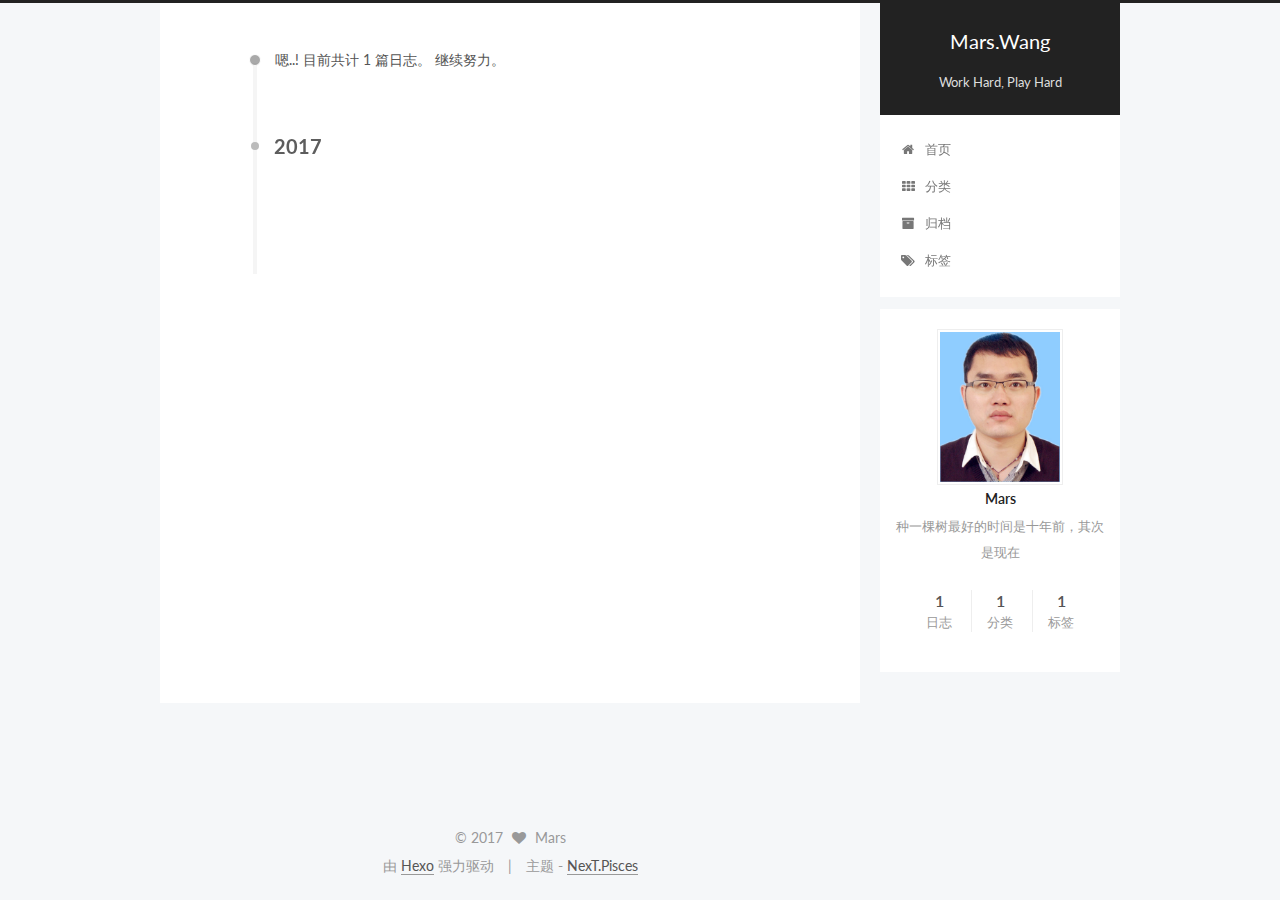
==== commit ca43eb1a: "“update”" ====
--- a/archives/index.html
+++ b/archives/index.html
@@ -87,15 +87,15 @@
 
 
 
-<meta name="description" content="到更远的地方，探访更多未知">
+<meta name="description" content="种一棵树最好的时间是十年前，其次是现在">
 <meta property="og:type" content="website">
 <meta property="og:title" content="Mars.Wang">
 <meta property="og:url" content="http://canawait.github.io/archives/index.html">
 <meta property="og:site_name" content="Mars.Wang">
-<meta property="og:description" content="到更远的地方，探访更多未知">
+<meta property="og:description" content="种一棵树最好的时间是十年前，其次是现在">
 <meta name="twitter:card" content="summary">
 <meta name="twitter:title" content="Mars.Wang">
-<meta name="twitter:description" content="到更远的地方，探访更多未知">
+<meta name="twitter:description" content="种一棵树最好的时间是十年前，其次是现在">
 
 
 
@@ -342,7 +342,7 @@
                alt="Mars" />
           <p class="site-author-name" itemprop="name">Mars</p>
            
-              <p class="site-description motion-element" itemprop="description">到更远的地方，探访更多未知</p>
+              <p class="site-description motion-element" itemprop="description">种一棵树最好的时间是十年前，其次是现在</p>
           
         </div>
         <nav class="site-state motion-element">
--- a/css/main.css
+++ b/css/main.css
@@ -1685,7 +1685,7 @@
   width: 4px;
   height: 4px;
   border-radius: 50%;
-  background: #ff504e;
+  background: #629087;
 }
 .links-of-blogroll {
   font-size: 13px;
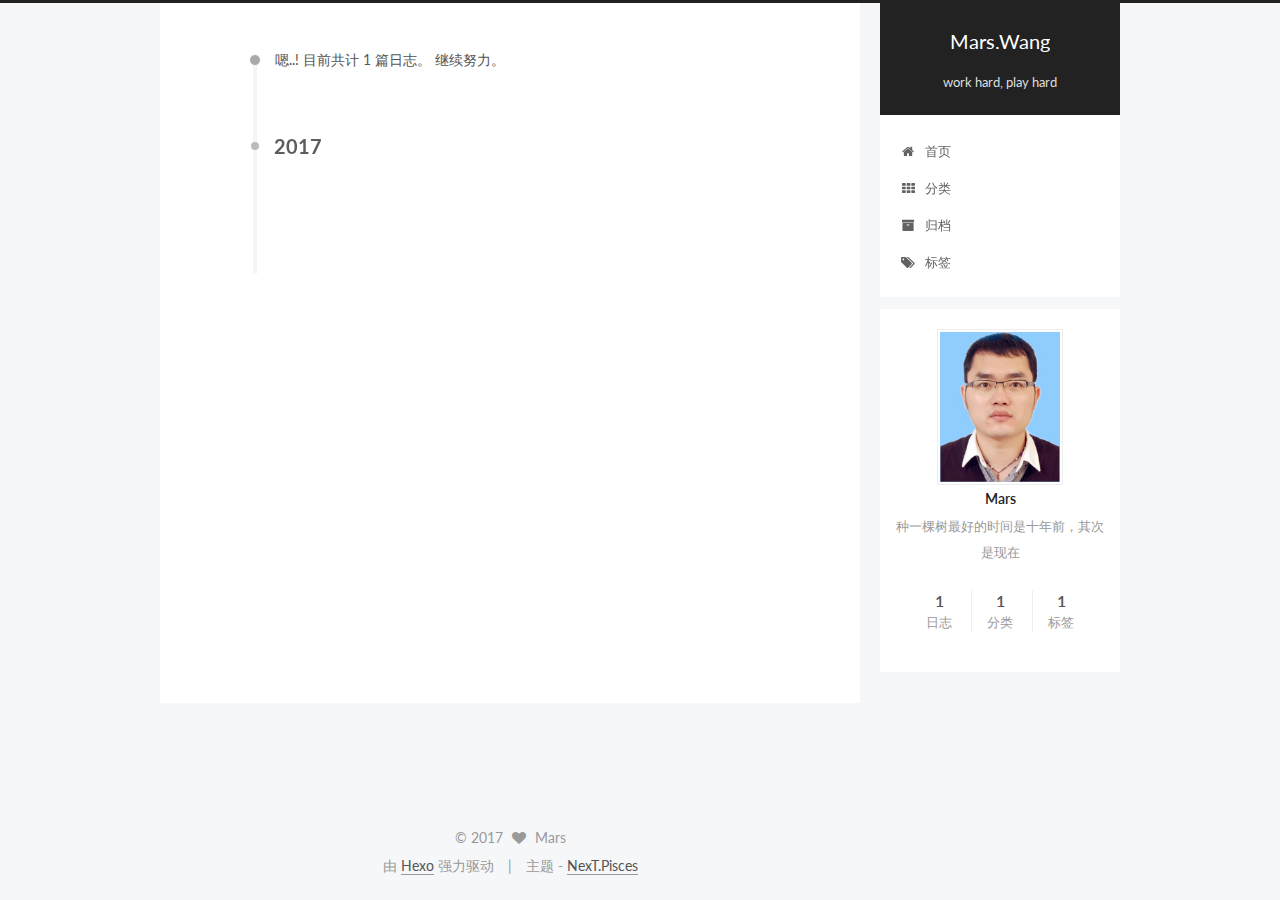
==== commit 77d2bd4d: "“update”" ====
--- a/archives/index.html
+++ b/archives/index.html
@@ -170,7 +170,7 @@
       </a>
     </div>
       
-        <p class="site-subtitle">Work Hard, Play Hard</p>
+        <p class="site-subtitle">work hard, play hard</p>
       
   </div>
 
--- a/css/main.css
+++ b/css/main.css
@@ -1685,7 +1685,7 @@
   width: 4px;
   height: 4px;
   border-radius: 50%;
-  background: #629087;
+  background: #fa0b96;
 }
 .links-of-blogroll {
   font-size: 13px;
